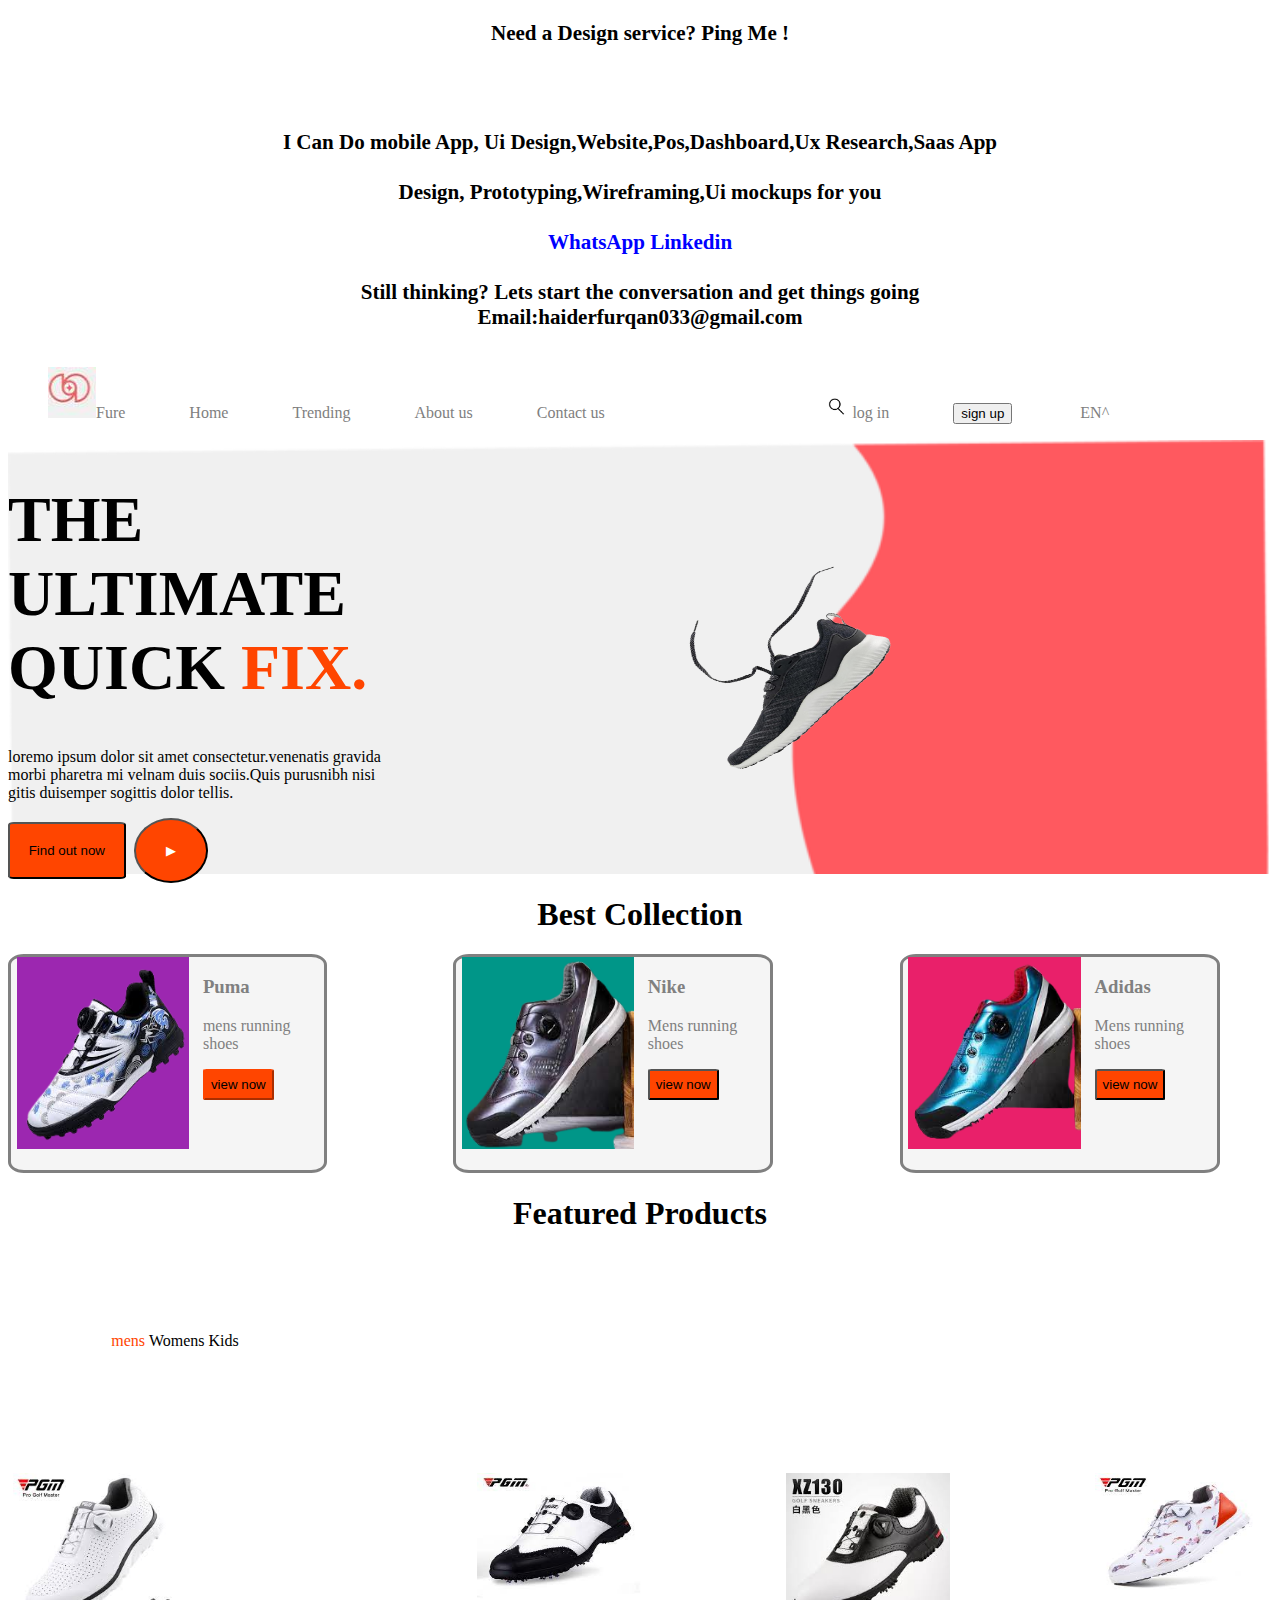
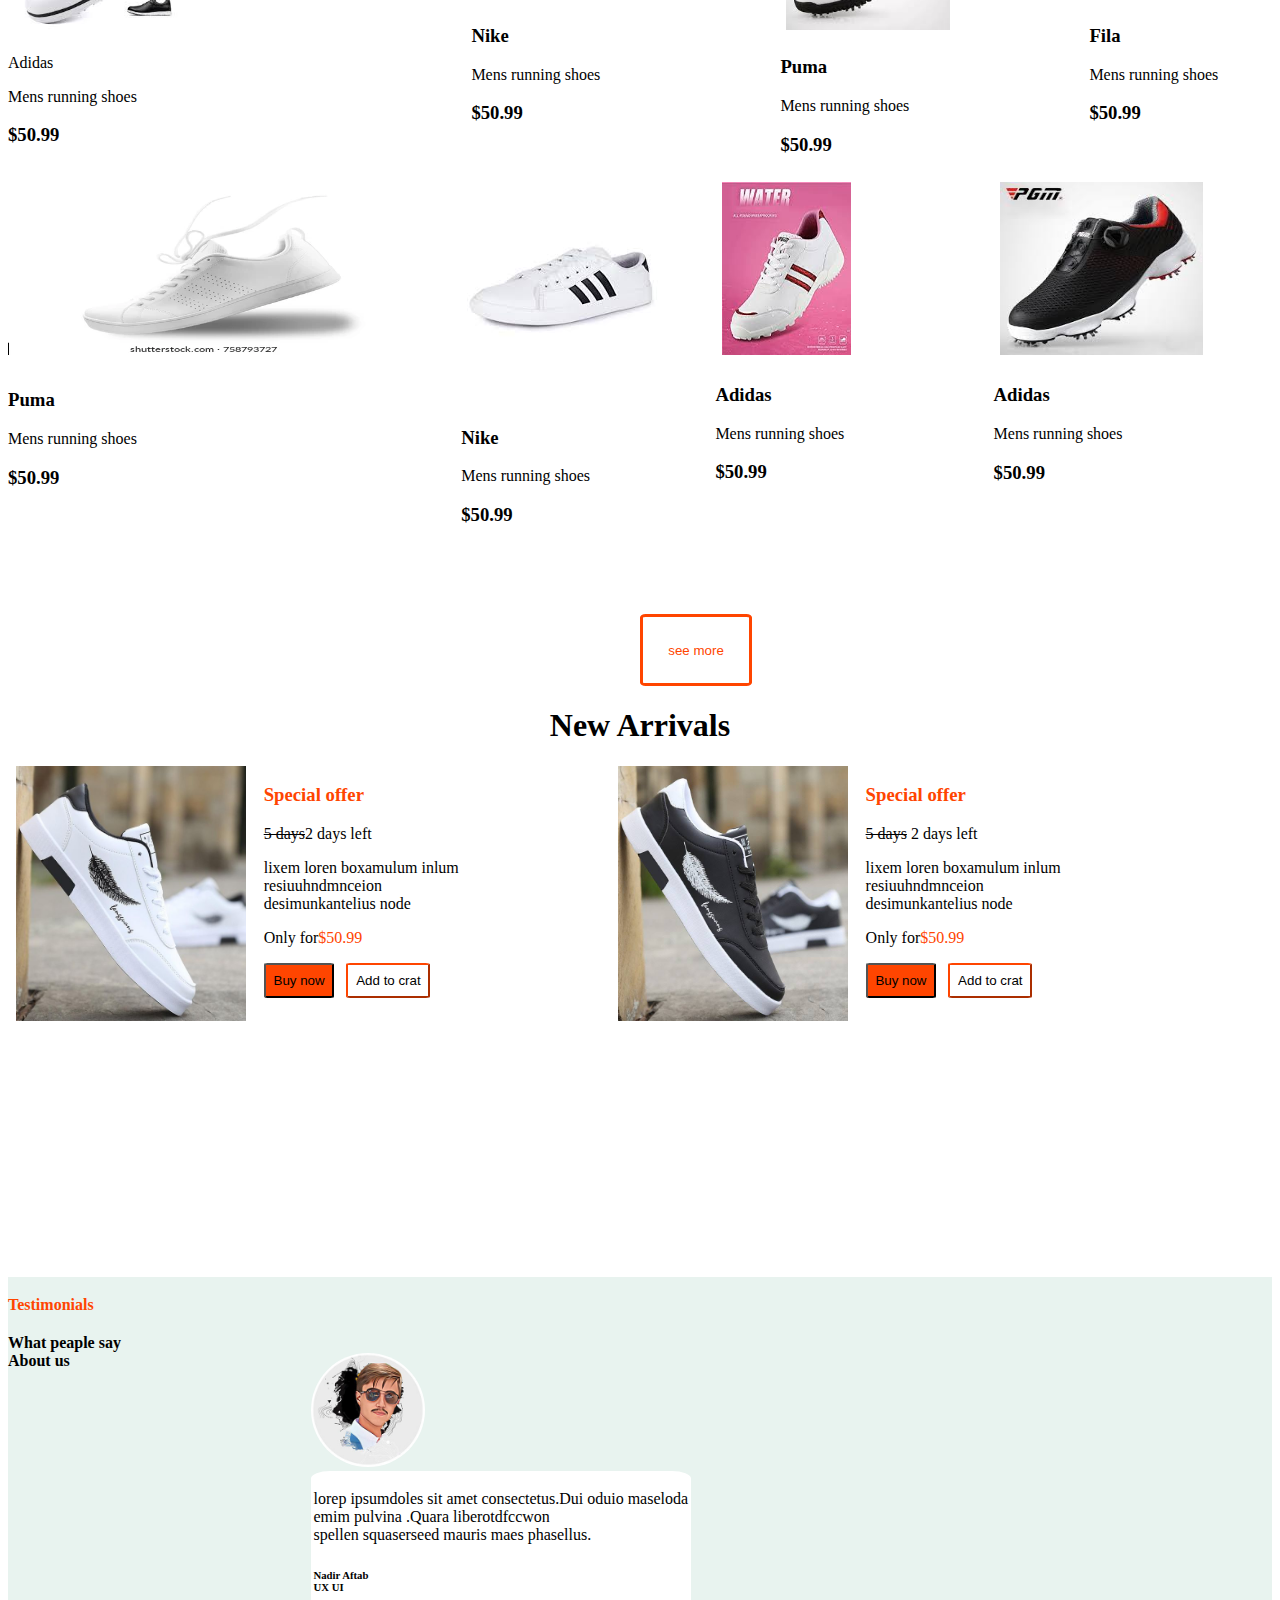
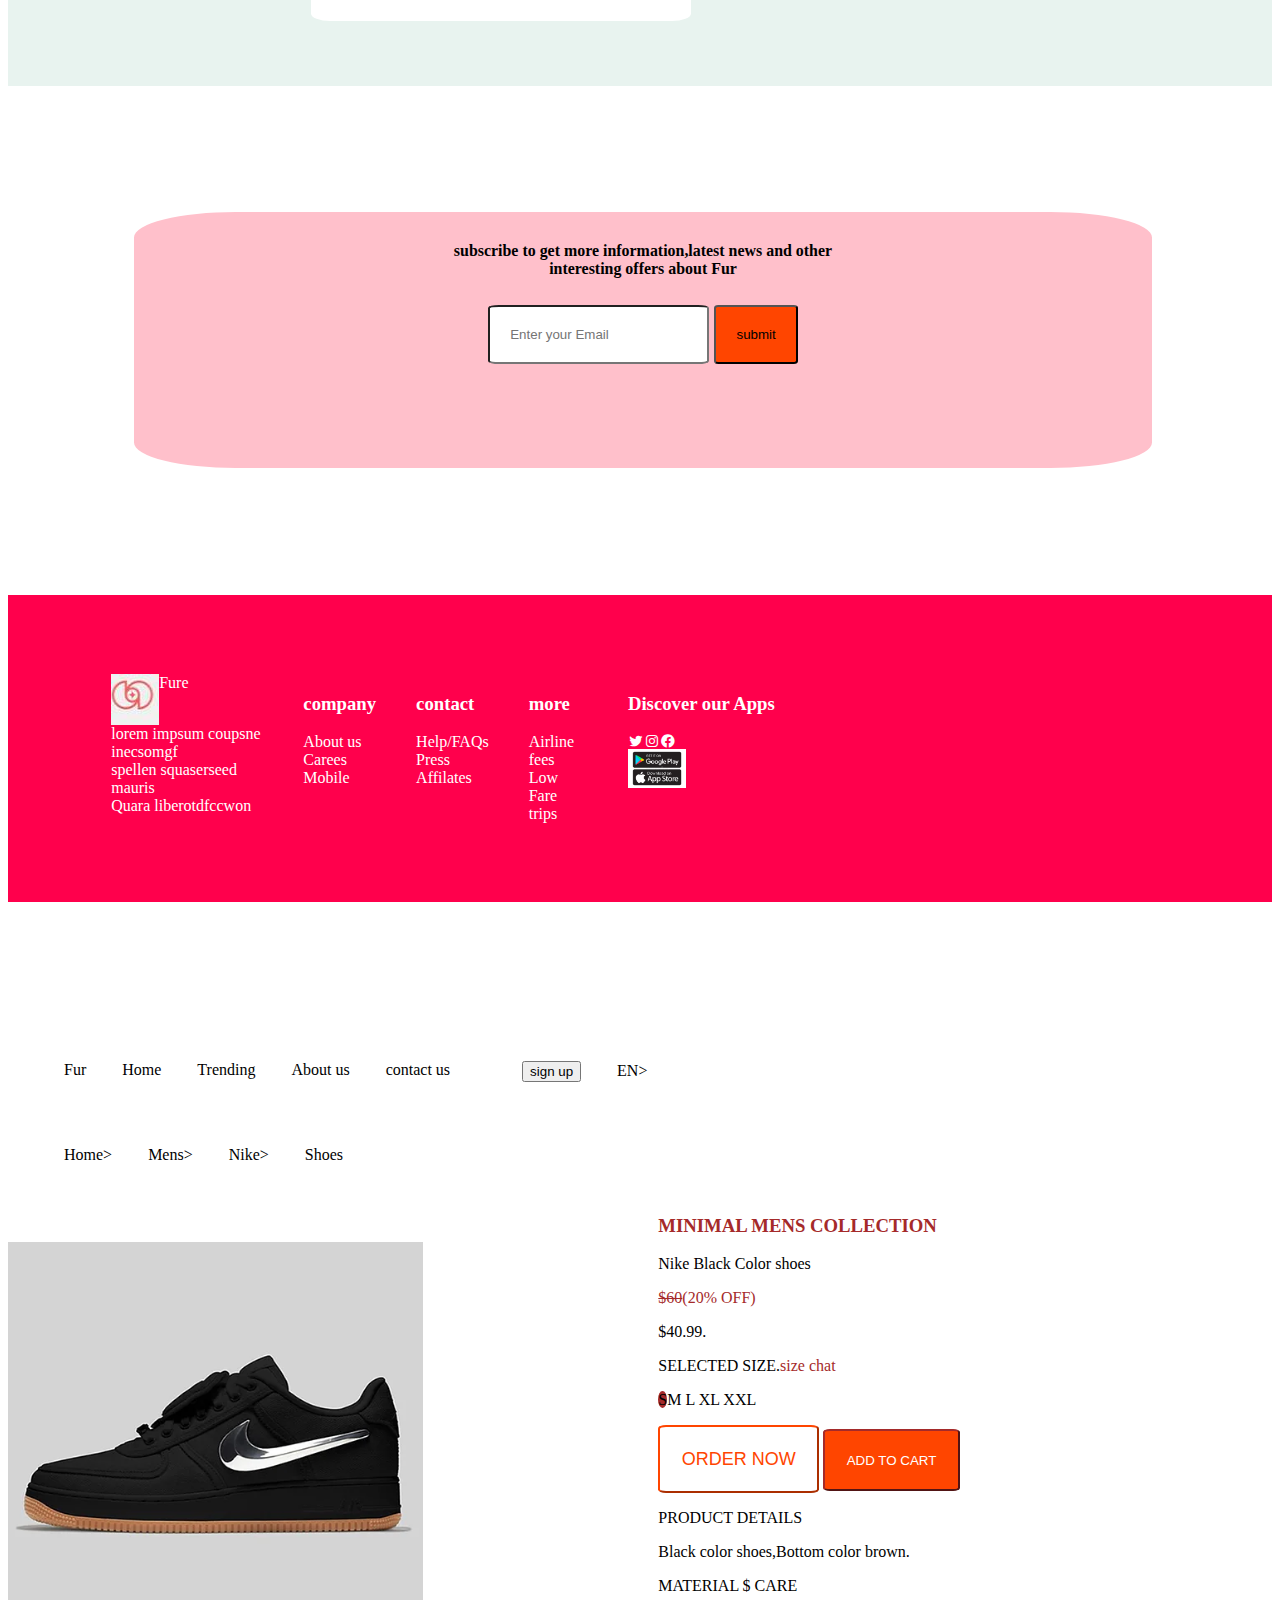
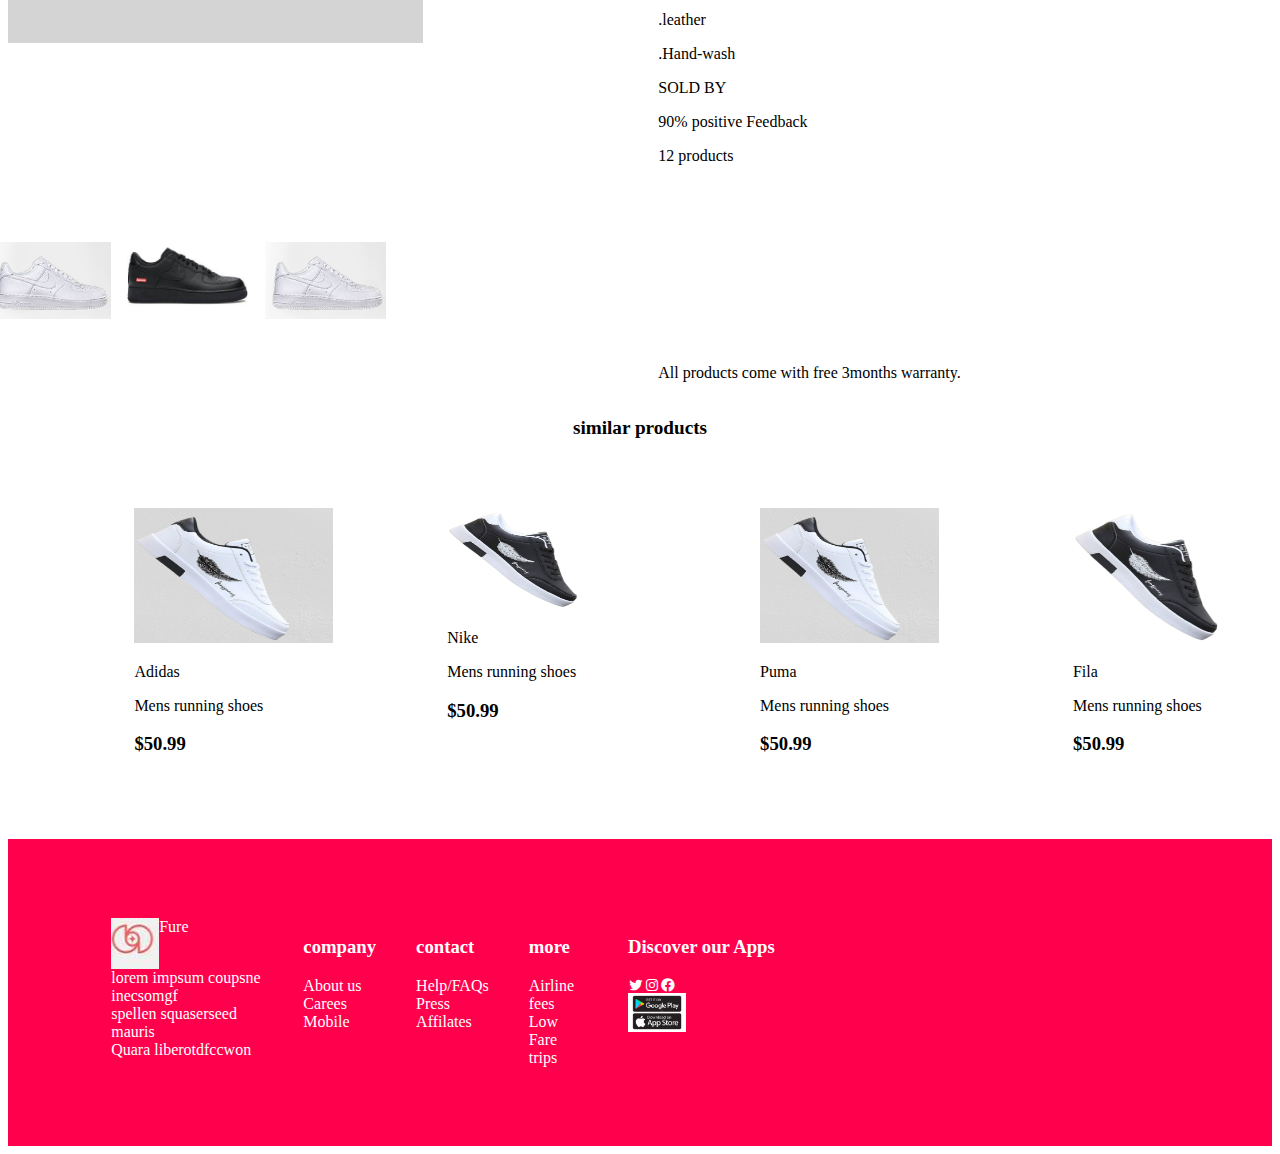
==== index.html @ 2e4cc36c "commit changes" ====
<!DOCTYPE html>
<html lang="en">
<head>
    <meta charset="UTF-8">
    <meta http-equiv="X-UA-Compatible" content="IE=edge">
    <meta name="viewport" content="width=, initial-scale=1.0">
    <title>shoe Website</title> 
    <link rel="stylesheet" href="/styles.css">
    <link href='https://unpkg.com/boxicons@2.1.4/css/boxicons.min.css' rel='stylesheet'>
    

</head>
<body>
    
    <div class="introduction">
    <p><h3>Need a Design service? Ping Me !</h2></p>
    <br>
    <br>
 <p><h3>I Can Do mobile App, Ui Design,Website,Pos,Dashboard,Ux Research,Saas App<br>
    <br>Design, Prototyping,Wireframing,Ui mockups for you<br>
    <br><span class="app">WhatsApp  Linkedin</span>
    <br><br>Still thinking? Lets start the conversation and get things 
    going<br>Email:haiderfurqan033@gmail.com
</h3></p>
</div>
 <div class="show">
<div class="nav"> 
    <div class="nav3"> 
    <nav>
        <ul>
            <li><img src="/fur logo.jpeg" alt="">Fure</li>&nbsp;&nbsp;&nbsp;&nbsp;&nbsp;&nbsp;
            &nbsp;&nbsp;&nbsp;&nbsp;&nbsp;&nbsp;&nbsp;&nbsp;
            <li class="nav2">Home</li>&nbsp;&nbsp;&nbsp;&nbsp;
            &nbsp;&nbsp;&nbsp;&nbsp;&nbsp;&nbsp;&nbsp;&nbsp;&nbsp;&nbsp;
            <li>Trending</li>&nbsp;&nbsp;&nbsp;&nbsp;&nbsp;&nbsp;&nbsp;
            &nbsp;&nbsp;&nbsp;&nbsp;&nbsp;&nbsp;&nbsp;
            <li>About us</li>&nbsp;&nbsp;&nbsp;&nbsp;&nbsp;&nbsp;&nbsp;
            &nbsp;&nbsp;&nbsp;&nbsp;&nbsp;&nbsp;&nbsp;
            <li>Contact us</li>&nbsp;&nbsp;&nbsp;&nbsp;&nbsp;&nbsp;
            &nbsp;&nbsp;&nbsp;&nbsp;&nbsp;&nbsp;&nbsp;&nbsp;&nbsp;&nbsp;
            &nbsp;&nbsp;&nbsp;&nbsp;&nbsp;&nbsp;&nbsp;&nbsp;&nbsp;&nbsp;
            &nbsp;&nbsp;&nbsp;&nbsp;&nbsp;&nbsp;&nbsp;&nbsp;
            &nbsp;&nbsp;&nbsp;&nbsp;&nbsp;&nbsp;&nbsp;&nbsp;
            &nbsp;&nbsp;&nbsp;&nbsp;&nbsp;&nbsp;&nbsp;
            <img src="/search.png" alt="" class="s">
            <li>log in</li>&nbsp;&nbsp;&nbsp;&nbsp;&nbsp;&nbsp;&nbsp;
            &nbsp;&nbsp;&nbsp;&nbsp;&nbsp;&nbsp;&nbsp;
            <button>sign up</button>&nbsp;&nbsp;&nbsp;
            &nbsp;&nbsp;&nbsp;&nbsp;&nbsp;
            &nbsp;&nbsp;&nbsp;&nbsp;&nbsp;&nbsp;
            <li>EN^</li>
        </ul>
    </nav>
</div>
<div class="go2">
    <div class="go">
<p><h1>THE <br> ULTIMATE <br>QUICK 
    <span class="fix">FIX.</span> </h1></p>
<P class="china">loremo ipsum 
    dolor sit amet consectetur.venenatis 
    gravida<br>morbi pharetra mi velnam duis
     sociis.Quis purusnibh nisi
    
    <br>gitis duisemper sogittis dolor tellis.<span></samp></P>
        <button class="solv">Find out now</button> <button class="play">&#9654;</button>
    </div>    
        <div class="picture"> 
            <img src="/images/logosport-removebg-preview.png" alt="" class="logo">
        
        </div> 
</div>
<div>
    <h1 class="colect">Best Collection</h1>
</div>

    <div class="better">

       <div class="di1">
        <div>
        <img src="/mm3-removebg-preview.png" alt="" class="best1">
        </div> 
        <div>
        <h3>Puma</h3>
        <p>mens running<br>shoes</p>
        <button class="v1">view now</button>
        </div>
         </div>
        <div class="d2">
            <div>
        <img src="/awix-removebg-preview.png" alt="" class="best2">
        </div>
         <div>
        <h3>Nike</h3>
        <p>Mens running <br>shoes</p>
        <button class="v2">view now</button>
         </div>
         </div>

        <div class="d3">
            <div>
        <img src="/ruth-removebg-preview.png" alt="" class="best3">
        </div>
        <div>
        <h3>Adidas</h3>
        <p>Mens running <br>shoes</p>
        <button class="v3">view now</button>
            </div>
         </div>
         </div>
     <div>
     <h1 class="pro">Featured Products</h1>
     <div class="div2">
        <nav>
        <ul>
            <li><span class="men">mens</span></li>
            <li>Womens</li>
            <li>Kids</li>

        </ul>
        </nav>
     </div>

<div class="general">
        <div> 
            <img src="/mm9.jpeg" alt="" class="sh1">
        <p>Adidas</p>
        <p>Mens running shoes</p>
        <h3>$50.99</h3>
        </div>&nbsp;&nbsp;&nbsp;&nbsp;&nbsp;&nbsp;&nbsp;
        <div>
        <img src="/aw.jpeg" alt="" class="sh2">
        <h3>Nike</h3>
        <p>Mens running shoes</p>
        <h3>$50.99</h3>
        </div>
        <div>
        <img src="/peri.jpeg" alt="" class="sh3"> 
        <h3>Puma</h3>
        <p>Mens running shoes</p>
        <h3>$50.99</h3>
    </div>
    <div>
        <img src="/mm6.jpeg" alt="" class="sh4">
        <h3>Fila</h3>
        <p>Mens running shoes</p>
        <h3>$50.99</h3>
     </div> 
     </div>
    
        <div class="g2">
        <div>
           <img src="/foot.webp" alt="" class="sh5">
            <h3>Puma</h3>
           <p>Mens running shoes</p>
           <h3>$50.99</h3>
    </div>
        <div>
        <img src="mm5.jpeg" alt="" class="sh6">
        <h3>Nike</h3>
        <p>Mens running shoes</p>
        <h3>$50.99</h3>
        </div>
        <div>
        <img src="/rut.jpeg" alt="" class="sh7">
        <h3>Adidas</h3>
        <p>Mens running shoes</p>
        <h3>$50.99</h3>
        </div>
        <div>
        <img src="/mm8.jpeg" alt="" class="sh8">
        <h3>Adidas</h3>
        <p>Mens running shoes</p>
        <h3>$50.99</h3>
        </div>
     </div>
    </div> 
    <div>
    <button class="sea">see more</button>
    </div>
    <div>
        <h1 class="new">New Arrivals</h1>
    </div>

 <div class="jum">
    <div class="jum1">
         <div class="image1">
              <img src="images/arrive1.jpg" alt="" class="arrive1">
         </div>
         <div>
            <h3 class="h">Special offer</h3>
            <p><del>5 days</del>2 days left</p>
            <p>lixem loren boxamulum inlum<br>resiuuhndmnceion<br>desimunkantelius node</p>
            <p>Only for<span class="p1">$50.99</span></p>
            <button class="b1">Buy now</button>&nbsp;&nbsp;&nbsp;<button class="a1">Add to crat</button>
          </div>
      </div>

    <div class="jum2">
        <div class="image2">
          <img src="/images/arrive2.jpeg" alt="" class="arrive2">
        </div>
        <div>
            <h3 class="hh">Special offer</h3>
            <p><del>5 days</del> 2 days left</p>
            <p>lixem loren boxamulum inlum<br>resiuuhndmnceion<br>desimunkantelius node</p>
            <p>Only for<span class="p2">$50.99</span></p>
            <button class="b2">Buy now</button>&nbsp;&nbsp;&nbsp;<button class="a2">Add to crat</button>
        </div>
    </div>
    </div>

    <div class="white">
        <div class="insights">
            <p><h1 class="test"> Testimonials</h1></p>
           <p><h1 class="speech">What peaple say <br>About us</h1></p>
        </div>
            

             <div class="mony">
                <div> 
                    <img src="nadir.jpg" alt="" class="nad">
                    <div class="indi">
                        <p>
                            lorep ipsumdoles sit amet 
                            consectetus.Dui oduio maseloda<br>emim pulvina .Quara liberotdfccwon<br>
                            spellen squaserseed mauris maes phasellus.<br><h6>Nadir Aftab<br>UX UI</h6>
    
                        </p>
                    </div>
                
                
                </div>
                 
                
             </div>

     </div>

       <div class="subscribe">
                    <h5>subscribe to get more information,latest news and other<br>interesting offers about Fur</h5>
                    <input type="text" placeholder="Enter your Email" class="bbf">
                    <button class="bf">submit</button> 
               </div>
    <div class="end"> 
    <div>  

        <ul>
        <li><img src="/fur logo.jpeg" alt="">Fure</li>
         <li>lorem impsum coupsne inecsomgf <br>spellen squaserseed mauris<br>Quara liberotdfccwon</li>

        </ul>
    </div>
    <div class="company">
        
        <ul>
            <li><h3>company</h3></li>
            <li>About us </li>
            <li>Carees</li>
            <li>Mobile</li>
        </ul>
    </div>
    <div class="contact">

        <ul>
            <li><h3>contact</h3></li>
            <li>Help/FAQs</li>
        <li>Press</li>
        <li>Affilates</li>
        </ul>
    
    </div>
    <div class="more">
        
        <ul>
        <li><h3>more</h3></li>
        <li>Airline fees</li>
        <li>Low Fare trips</li>
        </ul>
        
    </div>
    <div class="discover">
        
        <ul>
            <li><h3>Discover our Apps</h3></li>
            <li>
                <i class='bx bxl-twitter'></i><i class='bx bxl-instagram'></i>
                <i class='bx bxl-facebook-circle'></i>
            </li>
           <li><img src="/play.jpg" alt="" class="apple"></li>
        </ul>

    </div>

</div>

<div class="main2">

<div class="one">
    <div>
    <ul>
        <li>Fur</li>
        <li>Home</li>
        <li>Trending</li>
        <li>About us</li>
        <li>contact us</li>
        <ul>
        </div>
        <div>
            <ul>
        <li><button>sign up</button></li>
        <li>EN></li>
    </ul>
    </div>
</div>

<div class="two">
    <ul>
        <li>Home></li>
        <li>Mens></li>
        <li>Nike></li>
        <li>Shoes</li>

    </ul>
</div>

<div class="main3">
    <div class="tick">
        <img src="/nike.webp" alt="" class="sole">

    </div>
    <div class="essay">
        <h3 class="min">MINIMAL MENS COLLECTION</h3>
        <P>Nike Black Color shoes</P>
        <p class="persent"><del>$60</del>(20% OFF)</p>
        <P>$40.99.</P>
        <P>SELECTED SIZE.<span class="sz">size chat</span></p>
        <p><span class="blue">S</span>M  L  XL  XXL</p>
        <BUtton class="order">ORDER NOW</BUtton>        <button class="cart">ADD TO CART</button>
        <p>PRODUCT DETAILS</p>
        <P>Black color shoes,Bottom color brown.</P>
        <p>MATERIAL $ CARE</p>
        <P>.leather</P>
        <p>.Hand-wash</p>
        <p>SOLD BY</p>
        <P>90% positive Feedback</P>
        <p>12 products</p>
        <div class="main4">
            <div class="blacks">
               <img src="/nk-removebg-preview.png" alt="" class="black"> 
               <img src="/nk1.jpeg" alt="" class="black1">
               <img src="/nk-removebg-preview.png" alt="" class="black2">
            </div>
            <div class="warranty">
                <p>All products come with free 3months warranty.</p>

            </div>

        </div>

    </div>

</div>
</div>


<div>
    <h3 class="same">similar products</h3>
</div>
<div class="class">
    <div class="c1">
       <img src="/arrive1-removebg-preview (1).png" alt="" class="five">
       <p>Adidas</p>
        <p>Mens running shoes</p>
        <h3>$50.99</h3>
    </div>
    <div class="c2">
        <img src="/arrive2-removebg-preview (1).png" alt="" class="six">
        <p>Nike</p>
        <p>Mens running shoes</p>
        <h3>$50.99</h3>
    </div>
    <div class="c3"> 
         <img src="arrive1-removebg-preview (1).png" alt="" class="seven">
          <p>Puma</p>
           <p>Mens running shoes</p>
            <h3>$50.99</h3>
    </div>
    
    <div class="c4">
        <img src="/arrive2-removebg-preview (1).png" alt="" class="eight">
        <p>Fila</p>
         <p>Mens running shoes</p>
        <h3>$50.99</h3>

    </div>  
</div>
<div class="end">
    <div>

        <ul>
            <li><img src="/fur logo.jpeg" alt="" class="f">Fure</li>
             <li>lorem impsum coupsne inecsomgf <br>spellen squaserseed mauris<br>Quara liberotdfccwon</li>
    
            </ul>
        </div>
        <div class="company">
            
            <ul>
                <li><h3>company</h3></li>
                <li>About us </li>
                <li>Carees</li>
                <li>Mobile</li>
            </ul>
        </div>
        <div class="contact">
    
            <ul>
                <li><h3>contact</h3></li>
                <li>Help/FAQs</li>
            <li>Press</li>
            <li>Affilates</li>
            </ul>
        
        </div>
        <div class="more">
            
            <ul>
            <li><h3>more</h3></li>
            <li>Airline fees</li>
            <li>Low Fare trips</li>
            </ul>
            
        </div>
        <div class="discover">
            
            <ul>
                <li><h3>Discover our Apps</h3></li>
                <li>
                    <i class='bx bxl-twitter'></i><i class='bx bxl-instagram'></i>
                    <i class='bx bxl-facebook-circle'></i>
                </li>
               <li><img src="/play.jpg" alt="" class="apple"></li>
            </ul>
    
        </div>
    
    </div>
    </div>





















</div>






































</body>
</html>
---- styles.css ----
.introduction{
    text-align: center;
     background-color:white;
    text-decoration: none;
    color:black;
    font-size: large;


}
.app{
    text-decoration: none;
    color: blue;
}

.play{
    border-radius: 78%;
    background-color: orangered;
    color: white;
    height: 15%;
    width: 20%;
}
.nav{
    
    background-color: white;
    display: inline-block;

}
.nav ul li{
    display: inline-block;
    text-decoration: solid;
    color: black;
}
.nav3{
    display:inline-block;
}
.nav3 ul li{
    text-decoration: none;
    color: grey;
    font-size: medium;
    list-style: none;
}
.nav2{
    color:orangered;
}
.fix{
    text-decoration: none;
    color: orangered;
}
.go{
text-decoration: solid;
color: black;
font-size: xx-large;

}
.logo{
    margin-left: 3%;
    padding: 0% 30%;
    height: 50%;
    width: 70%; 
    border-radius: 50%; 
    margin-top: 20%; 
    transform: rotate(-15deg);
    
}
.go2{
    display: flex;
    background-image: url(/bg_720.png);
    background-repeat: no-repeat;
    background-size: cover;
    background-color: white;
}
.solv{
    background-color:orangered;
    border-radius: 5%;
    padding: 5%;

}


.china{
    font-size: medium;
}
.white{
    display: flex;
    gap: 15%; 
    background-color: rgb(232, 243, 239);  
}
.speech{
    text-decoration: none;
    color: black;
    font-size: smaller;
}
.insights{
    font-size:larger;
    text-decoration: solid;
    font: bolder;
}
.better{
    display: flex;
    width: 100%;
}
.best1{
margin-bottom: 3%;
padding: 0% 3%;
height: 90%;
width:90%;


}
.s{
    height: 1%;
    width: 2%;
}
.sea{
    padding: 2%;
}
.colect{
    text-align: center;
    background-color: white;
     
}

.best2{

    margin-bottom:3%;
    padding: 0% 3%;
    height: 90%;
    width:90%;
  

}
.general2{
    border: solid;
    color:white;
}
.best3{

    margin-bottom: 3%;
    padding: 0% 3%;
    height: 90%;
    width:90%;

       
}
.di1{
    display: flex; 
    border:solid;
    color:grey;
    border-radius: 5%;
    background-color: whitesmoke;
    
}

.d2{
    display: flex; 
    border: solid;
    color:grey;
    border-radius: 5%;
    background-color: whitesmoke;

}
.d3{
     display: flex;
     border: solid;
    color:grey;
    border-radius: 5%;
    background-color:whitesmoke;
    
}
.better{
  display: flex; 
  gap: 10%;
  
 
}
.v1{
background-color:orangered;
height: 15%;
border-radius: 5%;
border-color:orangered;
}
.v2{
    background-color:orangered;
    height: 15%;
    border-radius: 5%;
}
.v3{
    background-color:orangered;
    height: 15%;
    border-radius: 5%;
   
}
.sh1{
    margin-bottom: 2%;
    padding: 0% 3%;
    height: 50%;
    width:90%;
    margin-top: 3%;

    
}
.sh2{
    margin-bottom: 2%;
    padding: 0% 3%;
    height: 40%;
    width:90%;
    margin-top: 3%;
    
    
}
.sh3{
    margin-bottom: 2%;
    padding: 0% 3%;
    height: 50%;
    width:90%;
    margin-top: 3%;
    
    
}
.sh4{
    margin-bottom: 2%;
    padding: 0% 3%;
    height: 40%;
    width:90%;
    margin-top: 3%;
    
    
}
.sh5{
    margin-bottom: 3%;
    height: 40%;
    width:100%;
    

}
.sh6{
    margin-bottom: 3%;
    padding: 0% 3%;
    height: 50%;
    width:100%;


}
.sh7{
    margin-bottom: 3%;
    padding: 0% 3%;
    height: 40%;
    width:60%
    
}
.sh8{
    margin-bottom: 3%;
    padding: 0% 3%;
    height: 40%;
    width:90%;
    
    
    
}
.div2{
    display:inline-block;
    padding: 5%;

}
.div2 ul li{
    list-style: none;
    display: inline-block;
    
    
    
    
}
.men{
    text-decoration: none;
    color: orangered;
}
.users{
    display: flex;
    
}
.user{
    display: flex;
    
}
.general{
    display:flex;
    border: none;
    color: black;  
    gap: 10%;
    margin-top: 3%;


    

}
.g2{
    display: flex;
    border: none;
    color: black;
    gap: 5%;
}
.pink{
    background-color: plum;
    
}
.end{
    display: flex;
    background-color:rgb(255, 0, 76);
    padding: 5%;


}
.end ul li{
    list-style: none;
    display: flex;
    text-decoration: none;
    color: white;
}
.apple{
    width: 10%;
    height: 5%;
}
.bf{
    padding: 2%;
    background-color: orangered;
    margin-bottom: 10%;
    border-radius: 5%;
}
.bbf{
    padding: 2%;
    background-color:white;
    border-radius: 5%;  
}
.arrive1{
    margin-bottom: 10%;
    padding: 0% 3%;
    height: 50%;
    width: 90%;

}
.arrive2{
    margin-bottom: 10%;
    padding: 0% 3%;
    height: 50%;
    width: 90%  
}
.jum{
    display: flex;
     
}
.jum1{
    display: flex;
    text-decoration: none;
    color: black;
    
}
.jum2{
    display: flex;
    text-decoration: none;
    color: black;
    
    
    
}
.p1{
    color: orangered;
}
.p2{
    color: orangered;
}
.h{
    color: orangered;   
}
.hh{
    color: orangered;
}
.sea{
background-color:white;
border-radius: 5%;
border: solid;
margin-left: 50%;
text-decoration: none;
color: orangered;
border-color: orangered;


}
.new{
text-align: center;
}

.b1{
background-color: orangered;
border-radius: 5%;
padding: 4%;

}
.a1{
    background-color: white;
    border-radius: 5%;
    border-color: orangered;
    padding: 4%;
    

}
.b2{
    background-color:orangered;
    border-radius: 5%;
    padding: 4%;
    
}
.a2{
    background-color:white;
    border-radius: 5%;
    padding: 4%;
    border-color:orangered;
}
.pro{
    text-align: center;
     
}


.model{

    background-color: pink;
    text-align: center;
    display: block;
}
.sub{
    background-color:plum;
    height: 20%;
    width: 30%;
}
.nad{
    border-radius: 50%;
    height: 30%;
    width: 30%;
    margin-top: 20%;


}
.test{

    text-decoration: none;
    color: orangered;
    font-size:medium;
}
.mony{
    display: block;

}
.indi{
    border: solid;
    color: white;
    border-color:white;
    border-radius: 5%;
    background-color: white;
    text-decoration: none;
    color: black;
    margin-bottom: 17%;
}
.subscribe{
    border: solid;
    background-color:pink;
    border-color:pink;
    text-align: center;
    text-decoration: none;
    color: black;
    font-size: larger;
    border-radius: 10%;
    margin-bottom: 10%;
    width: 80%;
    height: 20%;
    margin-top: 10%;
    margin-left: 10%;
    margin-right: 10%;

}
.contact{
display: block;
text-align: left;
}
.more{
    display: block;
    text-align: left;
}
.company{
    display: block;
    text-align: left;
}

.discover{
    display: block;
    text-align: left;
}

.sole{
    width: 90%;
    height: 50%;
    margin-top: 10%;
}

.main2{
    /* background-image: url(/ground.webp); */
    background-repeat: no-repeat;
    background-size: auto;
    margin-top: 10%;
}

.one{
    display: flex;
    border: 100%;
}




.one ul li{
    list-style: none;
    margin: 1rem;
    
}
.two{
    display:flex;
    
}
.two ul li{
    list-style: none;
    margin: 1rem;
 
}
.main3{
    display: flex;
    gap: 15%;
}
.main4{
    display: block;
}
.black{
    width: 20%;
    height: 10%;
    padding: 1%;
    margin-bottom: 3%;

}
.black1{
    width: 20%;
    height: 10%;
    padding: 1%;
    margin-bottom: 3%;

}
.black2{
    width: 20%;
    height: 10%;
    padding: 1%;
    margin-bottom: 3%;

}
.f{
    background-color: rgb(165, 42, 73);
}
.blue{
  border-radius: 50%;
  background-color: brown;
  width: 10%;
  height: 5%;

}
.blacks{
    margin-right: 1%;
    position: relative;
    left: -110%;
    margin-top: 10%;
    background-color:white;
}
.cart{
    background-color: orangered;
    border-color: brown;
    text-decoration: none;
    color: white;
    padding: 3.5%;
    border-radius: 5%;


}
.order{
border-color: orangered;
text-decoration: none;
color: orangered;
font-size: large;
background-color: white;
padding: 3.5%;
border-radius: 5%;

}
.essay{
    text-decoration: solid;
    color: black;
}

.sz{
    text-decoration: none;
    color: brown;
}
.persent{
    color: brown;
}
.min{
    color: brown;
}

.five{
    height:40%;
    width:100%;
    margin-top: 3%;
}
.six{
    height: 30%;
    width:90%;
    margin-top: 3%;
}
.seven{
    height: 40%;
    width:90%;
    margin-top: 3%;
}
.eight{
    height: 40%;
    width:100%;
    margin-top: 3%;
}
.class{
    display: flex;
    gap:10%;
    margin-top: 5%;
    margin-left: 10%;

}
.same{
    text-align: center;
    text-decoration: solid;
    color: black;
    font-size: larger;
}
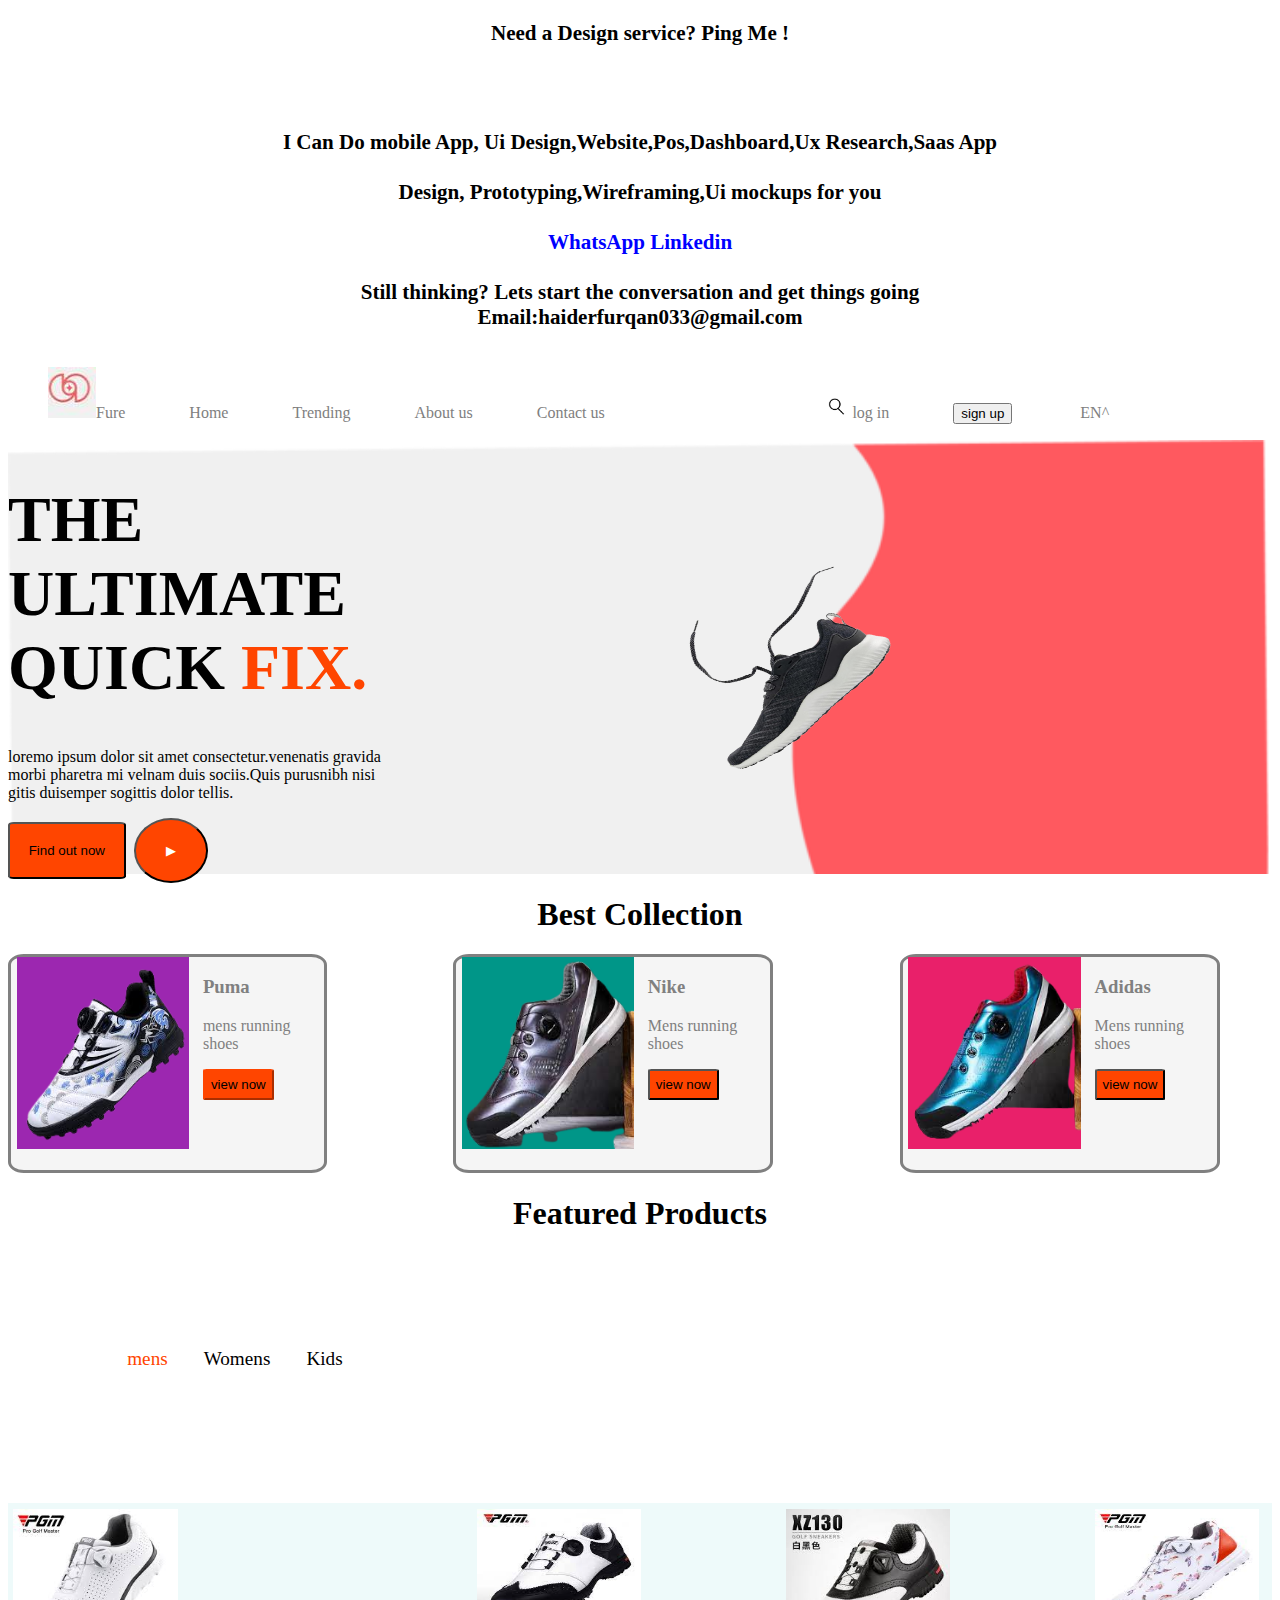
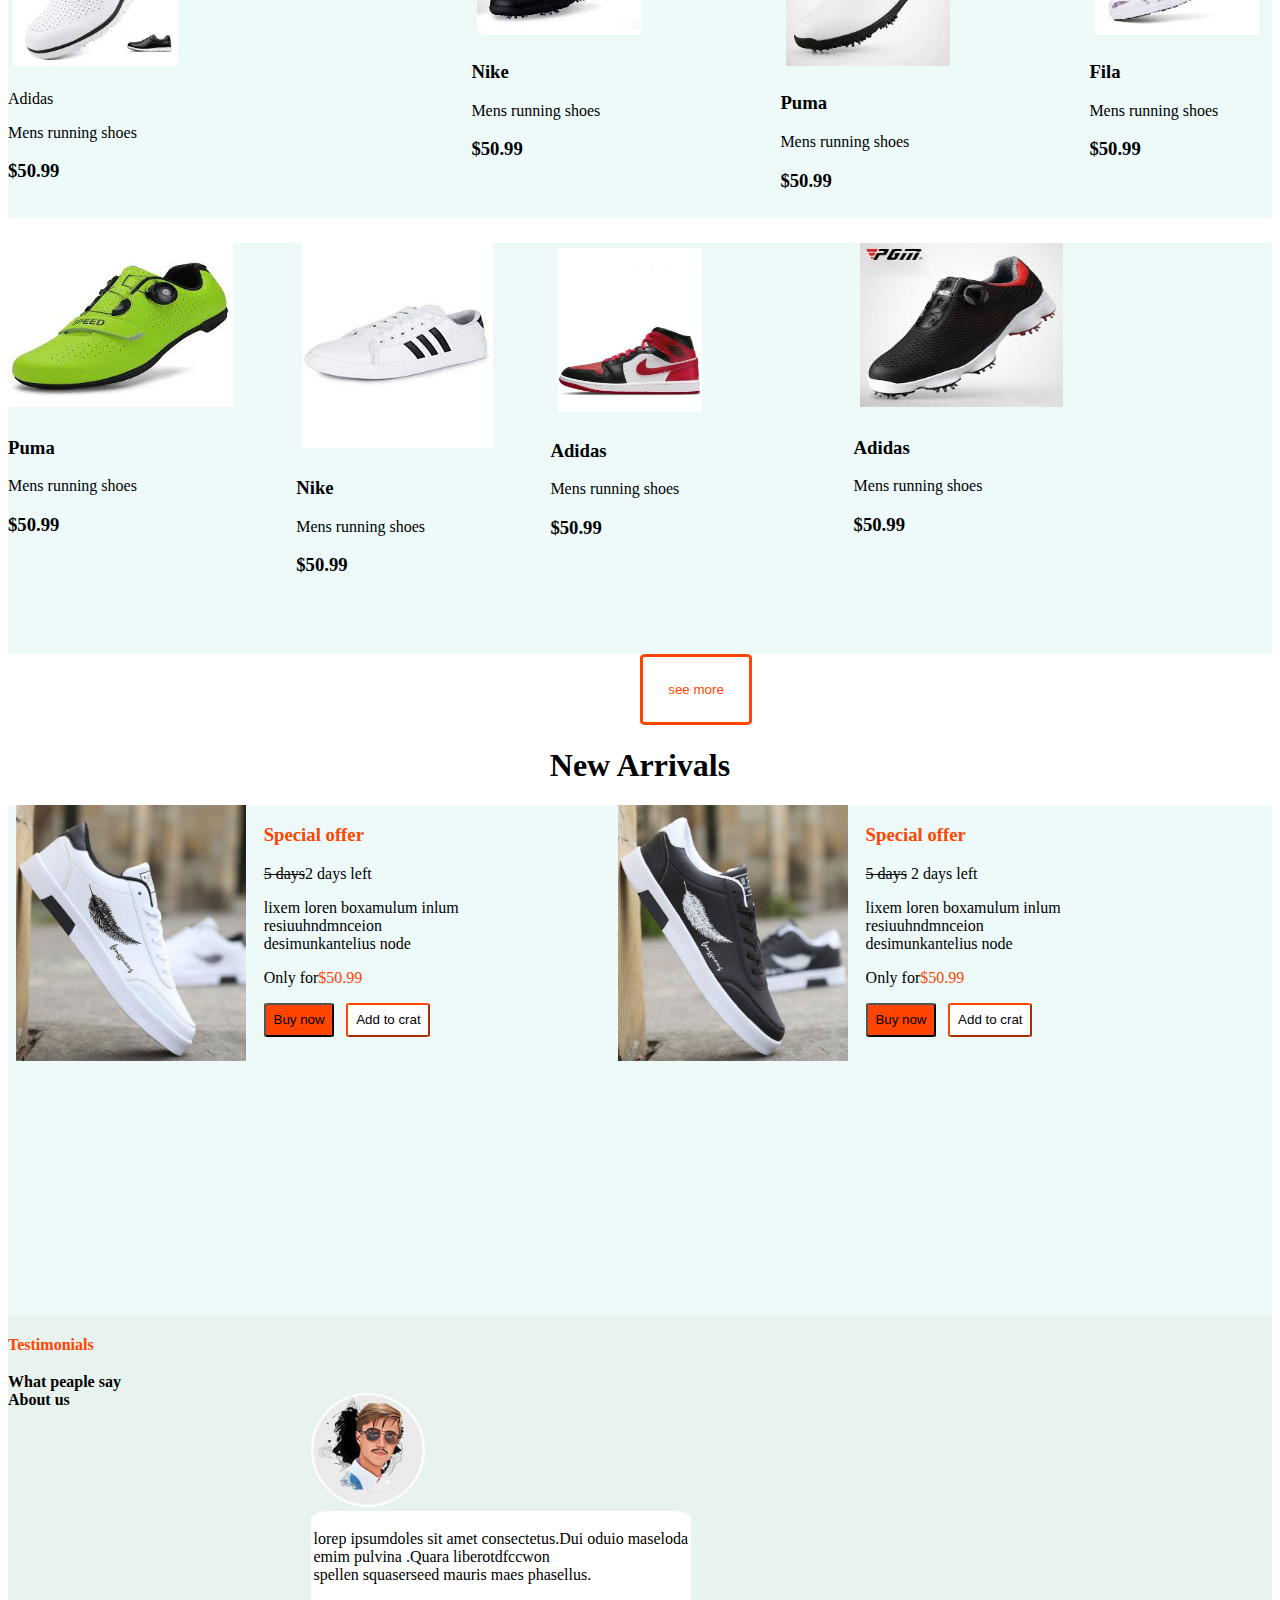
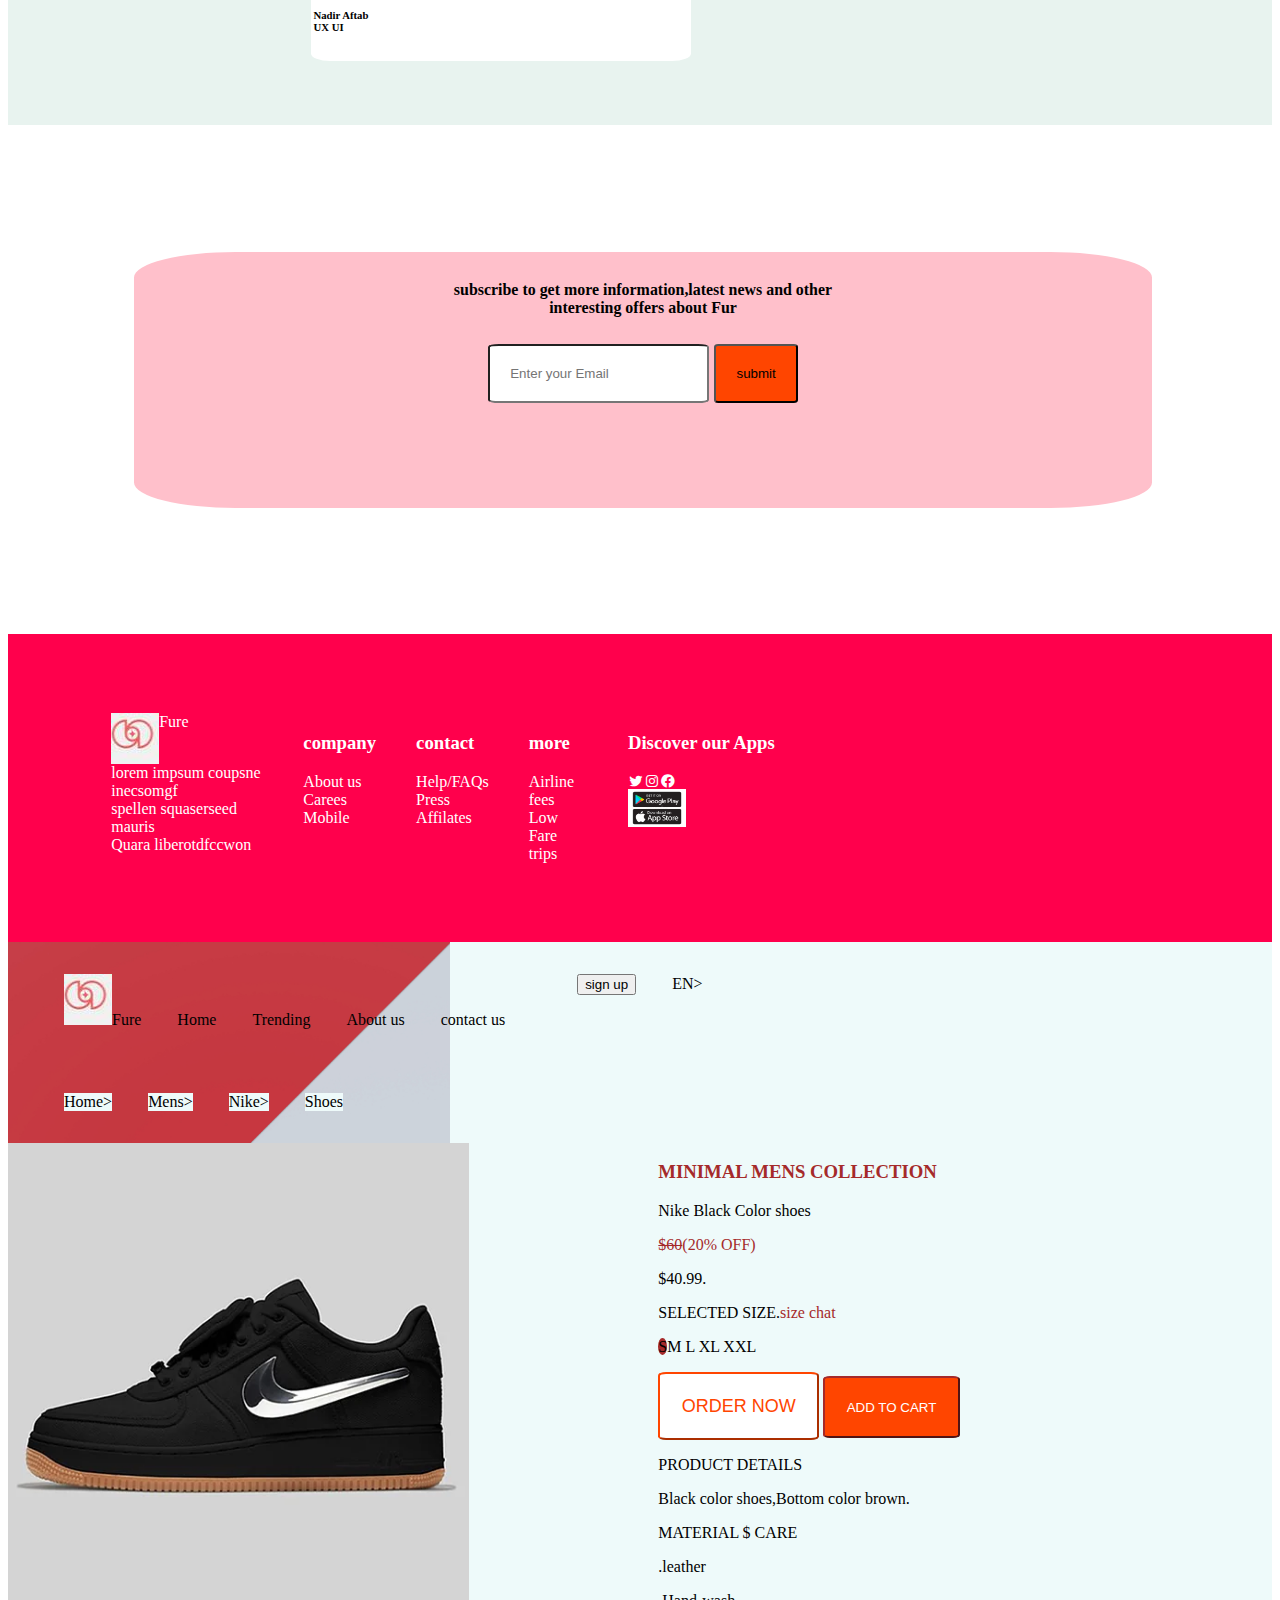
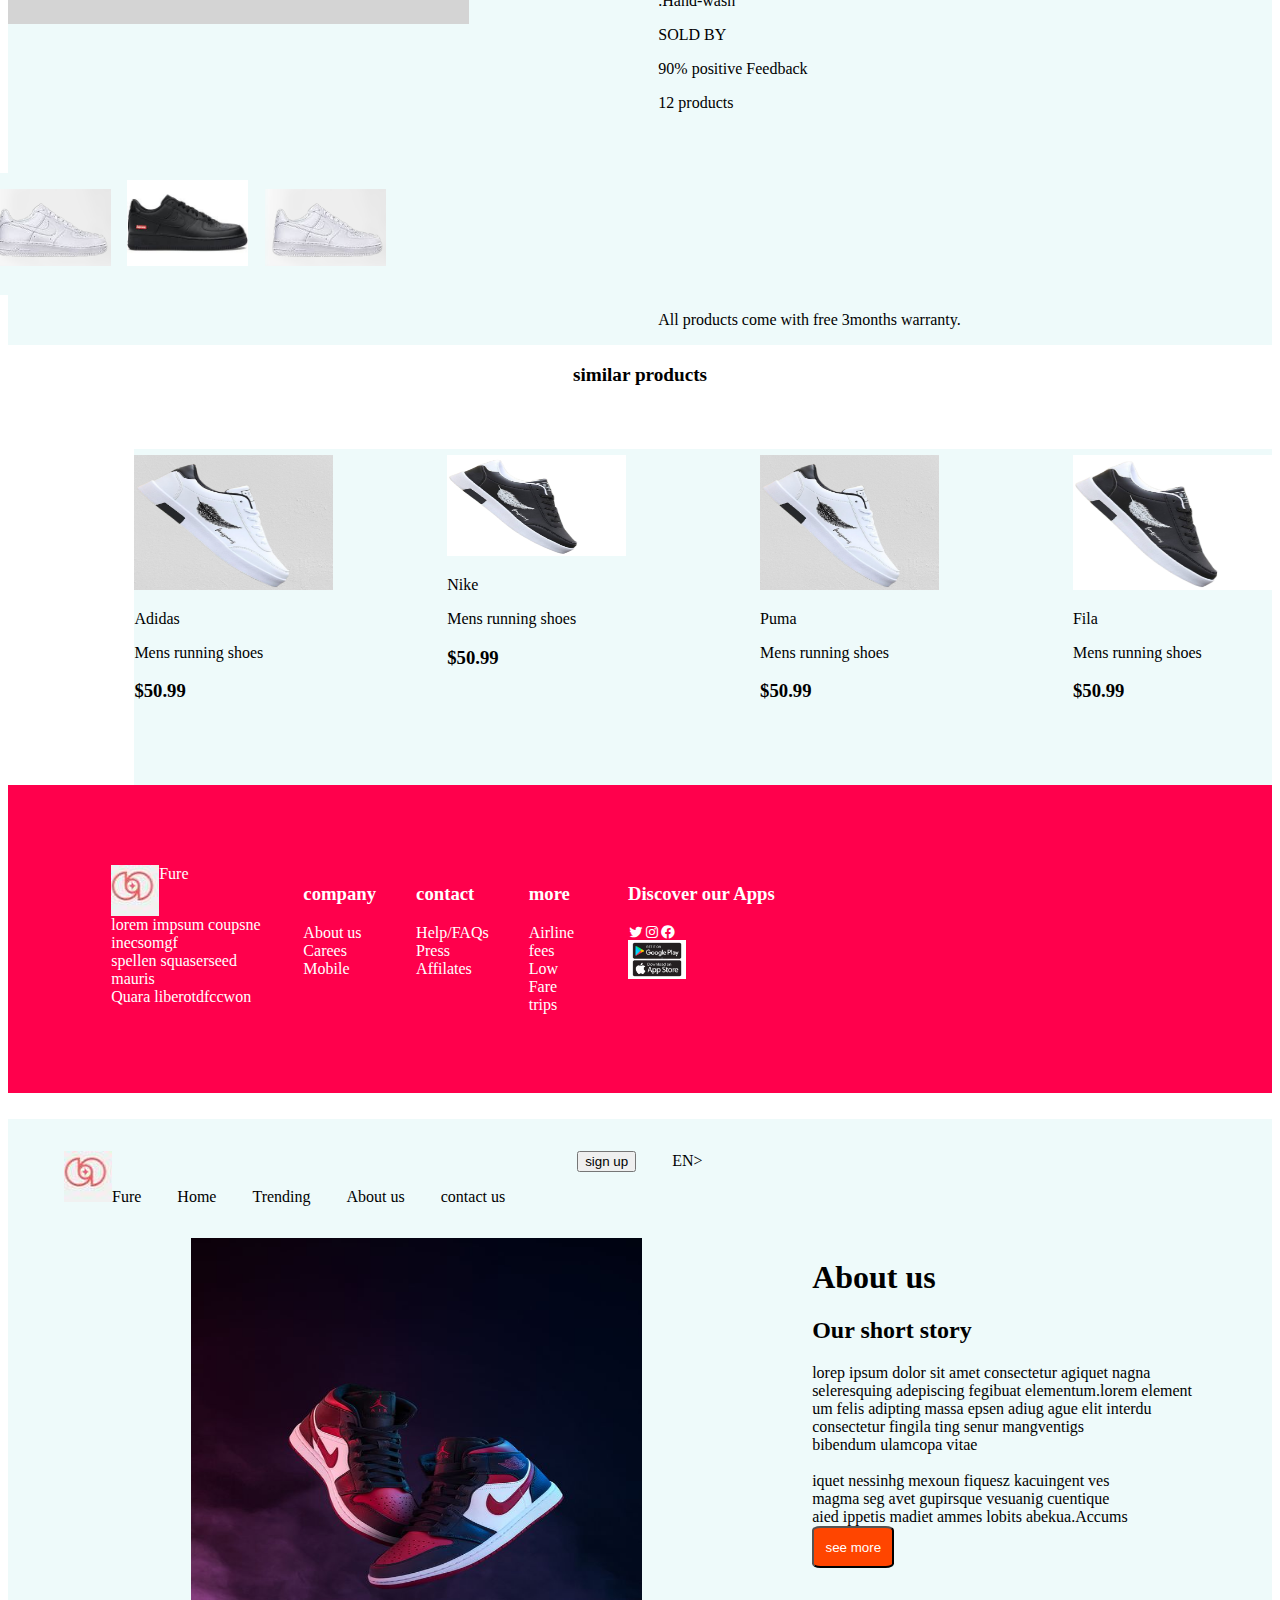
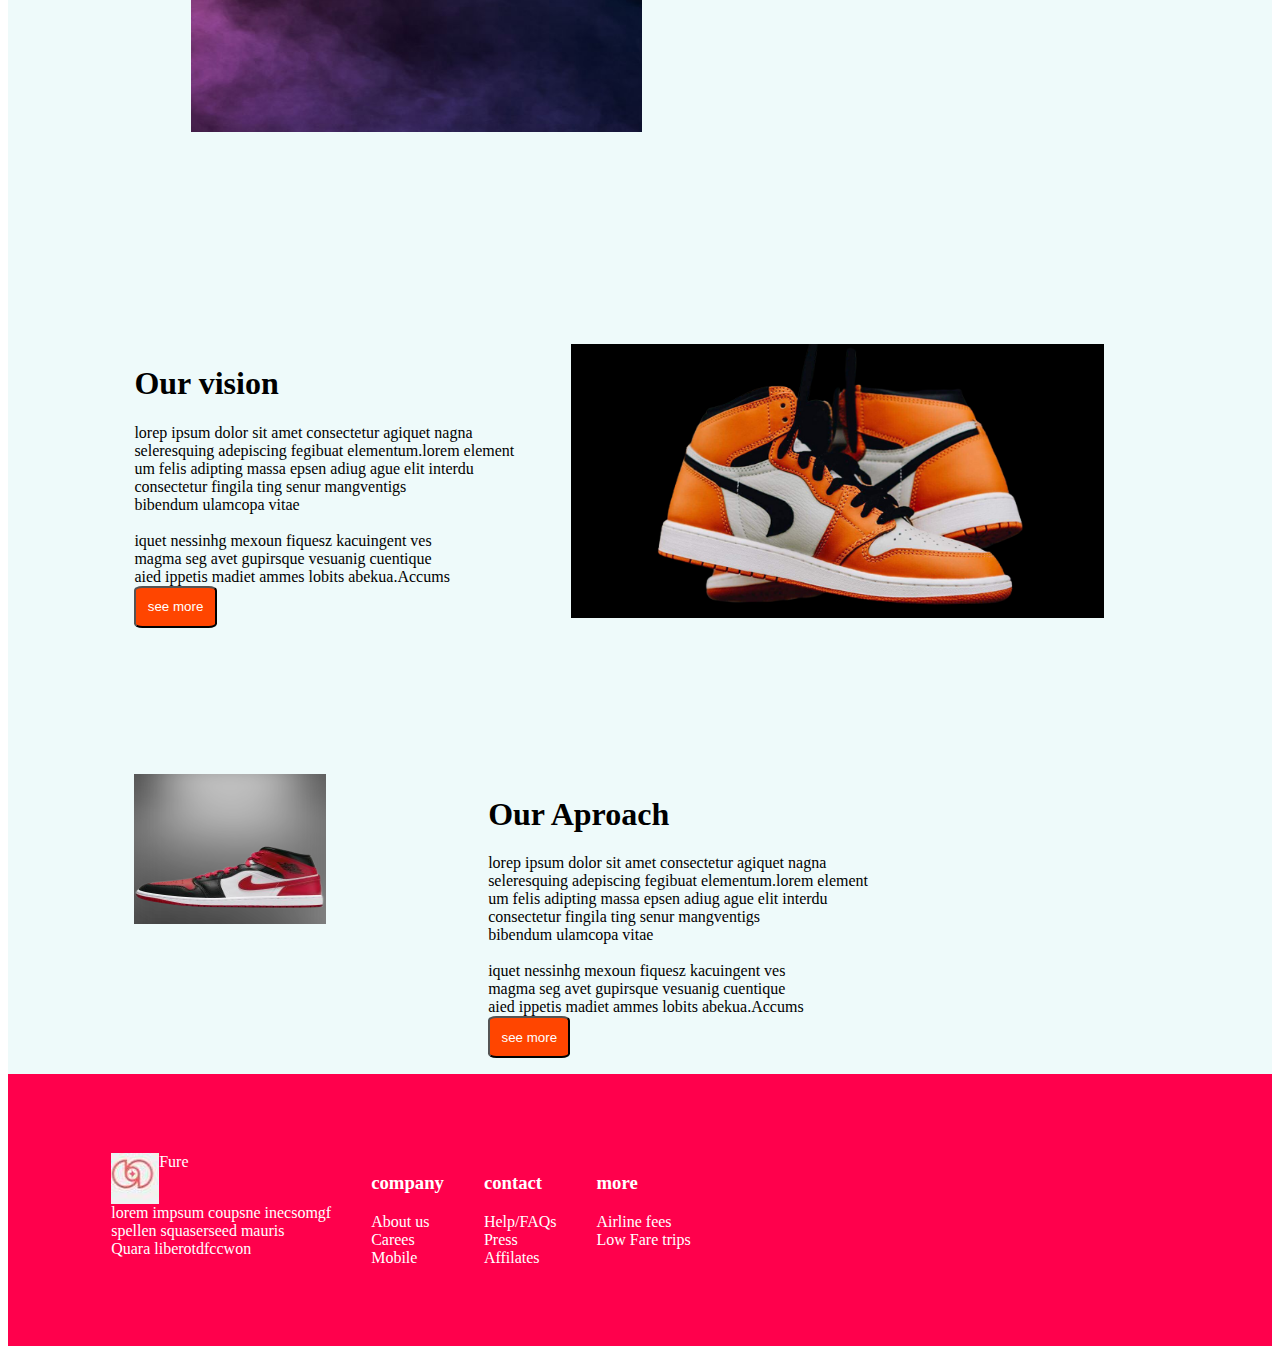
==== commit c8f4a0f3: "commit changes" ====
--- a/index.html
+++ b/index.html
@@ -7,7 +7,6 @@
     <title>shoe Website</title> 
     <link rel="stylesheet" href="/styles.css">
     <link href='https://unpkg.com/boxicons@2.1.4/css/boxicons.min.css' rel='stylesheet'>
-    
 
 </head>
 <body>
@@ -149,7 +148,7 @@
     
         <div class="g2">
         <div>
-           <img src="/foot.webp" alt="" class="sh5">
+           <img src="/pes.jpeg" alt="" class="sh5">
             <h3>Puma</h3>
            <p>Mens running shoes</p>
            <h3>$50.99</h3>
@@ -161,7 +160,7 @@
         <h3>$50.99</h3>
         </div>
         <div>
-        <img src="/rut.jpeg" alt="" class="sh7">
+        <img src="/paires.jpg" alt="" class="sh7">
         <h3>Adidas</h3>
         <p>Mens running shoes</p>
         <h3>$50.99</h3>
@@ -298,7 +297,7 @@
 <div class="one">
     <div>
     <ul>
-        <li>Fur</li>
+        <li><img src="/fur logo.jpeg" alt="">Fure</li>
         <li>Home</li>
         <li>Trending</li>
         <li>About us</li>
@@ -394,7 +393,7 @@
 
     </div>  
 </div>
-<div class="end">
+   <div class="end">
     <div>
 
         <ul>
@@ -441,10 +440,132 @@
                 </li>
                <li><img src="/play.jpg" alt="" class="apple"></li>
             </ul>
-    
-        </div>
-    
-    </div>
+        </div>
+    </div>
+    </div>
+
+
+    <div class="remarks">
+
+    <div class="one">
+    <div>
+    <ul>
+        <li><img src="/fur logo.jpeg" alt="">Fure</li>
+        <li>Home</li>
+        <li>Trending</li>
+        <li>About us</li>
+        <li>contact us</li>
+        <ul>
+        </div>
+        <div>
+            <ul>
+        <li><button>sign up</button></li>
+        <li>EN></li>
+      </ul>
+    </div>
+</div>
+
+<div class="remark">
+<div>
+    <img src="/pair.jpg" alt="" class="pp1">
+</div>
+<div class="pp2">
+ <h1>About us</h1>
+ <h2>Our short story</h2>
+ <p>lorep ipsum dolor sit amet consectetur agiquet nagna<br>
+seleresquing adepiscing fegibuat elementum.lorem element<br>
+um felis adipting massa epsen adiug ague elit interdu<br>
+consectetur fingila  ting senur mangventigs<br>bibendum ulamcopa vitae<br>
+<br>
+iquet nessinhg mexoun fiquesz kacuingent ves<br>
+magma seg avet gupirsque vesuanig cuentique<br>
+aied ippetis madiet ammes lobits abekua.Accums<br>
+<button class="t1">see more</button></p>
+
+</div>
+</div>
+
+
+<div class="re">
+    
+        <div class="pp2">
+         <h1>Our vision</h1>
+          <p>lorep ipsum dolor sit amet consectetur agiquet nagna<br>
+          seleresquing adepiscing fegibuat elementum.lorem element<br>
+          um felis adipting massa epsen adiug ague elit interdu<br>
+        consectetur fingila  ting senur mangventigs<br>bibendum ulamcopa vitae<br>
+         <br>
+         iquet nessinhg mexoun fiquesz kacuingent ves<br>
+        magma seg avet gupirsque vesuanig cuentique<br>
+        aied ippetis madiet ammes lobits abekua.Accums<br>
+       <button class="t2">see more</button></p>
+     
+     </div>
+     <div>
+        <img src="/20-removebg-preview.png" alt="" class="ooo">
+        </div>
+</div>
+
+
+<div class="sun">
+<div class="pic">
+    <img src="/paires-removebg-preview (1).png" alt="" class="maroon">
+</div>
+
+<div class="pp2">
+    <h1>Our Aproach</h1>
+     <p>lorep ipsum dolor sit amet consectetur agiquet nagna<br>
+     seleresquing adepiscing fegibuat elementum.lorem element<br>
+     um felis adipting massa epsen adiug ague elit interdu<br>
+   consectetur fingila  ting senur mangventigs<br>bibendum ulamcopa vitae<br>
+    <br>
+    iquet nessinhg mexoun fiquesz kacuingent ves<br>
+   magma seg avet gupirsque vesuanig cuentique<br>
+   aied ippetis madiet ammes lobits abekua.Accums<br>
+  <button class="t3">see more</button></p>
+
+</div>
+
+    </div>
+    
+    <div class="end"> 
+    <div>  
+
+        <ul>
+        <li><img src="/fur logo.jpeg" alt="">Fure</li>
+         <li>lorem impsum coupsne inecsomgf <br>spellen squaserseed mauris<br>Quara liberotdfccwon</li>
+
+        </ul>
+    </div>
+    <div class="company">
+        
+        <ul>
+            <li><h3>company</h3></li>
+            <li>About us </li>
+            <li>Carees</li>
+            <li>Mobile</li>
+        </ul>
+    </div>
+    <div class="contact">
+
+        <ul>
+            <li><h3>contact</h3></li>
+            <li>Help/FAQs</li>
+        <li>Press</li>
+        <li>Affilates</li>
+        </ul>
+    
+    </div>
+    <div class="more">
+        
+        <ul>
+        <li><h3>more</h3></li>
+        <li>Airline fees</li>
+        <li>Low Fare trips</li>
+        </ul>
+        
+    </div>
+
     </div>
 
 
--- a/styles.css
+++ b/styles.css
@@ -1,3 +1,4 @@
+
 .introduction{
     text-align: center;
      background-color:white;
@@ -240,12 +241,18 @@
     width:100%;
 
 
+
 }
 .sh7{
-    margin-bottom: 3%;
+    margin-bottom: 2%;
+    margin-top: 2%;
     padding: 0% 3%;
     height: 40%;
     width:60%
+    
+    
+    
+      
     
 }
 .sh8{
@@ -260,11 +267,16 @@
 .div2{
     display:inline-block;
     padding: 5%;
+    gap: 10%;
 
 }
 .div2 ul li{
     list-style: none;
     display: inline-block;
+    margin: 1rem;
+    font-size: larger;
+    text-decoration: solid;
+
     
     
     
@@ -288,6 +300,7 @@
     color: black;  
     gap: 10%;
     margin-top: 3%;
+    background-color: rgb(238, 250, 250);
 
 
     
@@ -298,6 +311,8 @@
     border: none;
     color: black;
     gap: 5%;
+    margin-top: 2%;
+    background-color: rgb(238, 250, 250);
 }
 .pink{
     background-color: plum;
@@ -346,6 +361,7 @@
 }
 .jum{
     display: flex;
+    background-color: rgb(238, 250, 250);
      
 }
 .jum1{
@@ -496,16 +512,18 @@
 }
 
 .sole{
-    width: 90%;
-    height: 50%;
-    margin-top: 10%;
+    width: 100%;
+    height: 60%;
+
+    
 }
 
 .main2{
-    /* background-image: url(/ground.webp); */
+     background-image: url(/vecteezy_abstract-red-and-white-background-mock-up_1269153.jpg);
     background-repeat: no-repeat;
-    background-size: auto;
-    margin-top: 10%;
+    background-size: 35%;
+    background-color: rgb(238, 250, 250);
+
 }
 
 .one{
@@ -518,21 +536,29 @@
 
 .one ul li{
     list-style: none;
+    display: inline-block;
     margin: 1rem;
     
+    
+}
+.info{
+    color: orangered;
 }
 .two{
     display:flex;
+
     
 }
 .two ul li{
     list-style: none;
     margin: 1rem;
+    background-color: rgb(238, 250, 250);
  
 }
 .main3{
     display: flex;
     gap: 15%;
+    background-color: rgb(238, 250, 250);
 }
 .main4{
     display: block;
@@ -573,7 +599,7 @@
     position: relative;
     left: -110%;
     margin-top: 10%;
-    background-color:white;
+    background-color: rgb(238, 250, 250);
 }
 .cart{
     background-color: orangered;
@@ -636,6 +662,7 @@
     gap:10%;
     margin-top: 5%;
     margin-left: 10%;
+    background-color: rgb(238, 250, 250);
 
 }
 .same{
@@ -645,24 +672,85 @@
     font-size: larger;
 }
 
-
-
-
-
-
-
-
-
-
-
-
-
-
-
-
-
-
-
-
-
-
+.remark{
+    display: flex;
+    margin-left: 10%;
+    gap: 10%;
+    
+
+       
+}
+.pp1{
+    width: 80%;
+    height: 70%;
+    margin-left: 10%;
+
+}
+.ooo{
+    height: 90%;
+    width: 80%;
+    background-color: grey;
+}
+.re{
+    display: flex;
+    margin-left: 10%;
+    gap: 5%;
+    margin-bottom: 10%;
+}
+
+.sun{
+    display: flex;
+    gap: 10%;
+    margin-left:10%;
+}
+
+.maroon{
+width: 80%;
+height: 50%;
+background-color: grey;
+}
+.t1{
+padding: 3%;
+border-radius: 10%;
+background-color: orangered;
+text-decoration: none;
+color: white;
+}
+.t2{
+    padding: 3%;
+    border-radius: 10%;
+    background-color: orangered;
+    text-decoration: none;
+    color: white;
+}
+.t3{
+    padding: 3%;
+    border-radius: 10%;
+    background-color: orangered;
+    text-decoration: none;
+    color: white;
+}
+.remarks{
+    display: block;
+    gap: 1%;
+    margin-top: 2%;
+    background-color: rgb(238, 250, 250);
+}
+
+
+
+
+
+
+
+
+
+
+
+
+
+
+
+
+
+
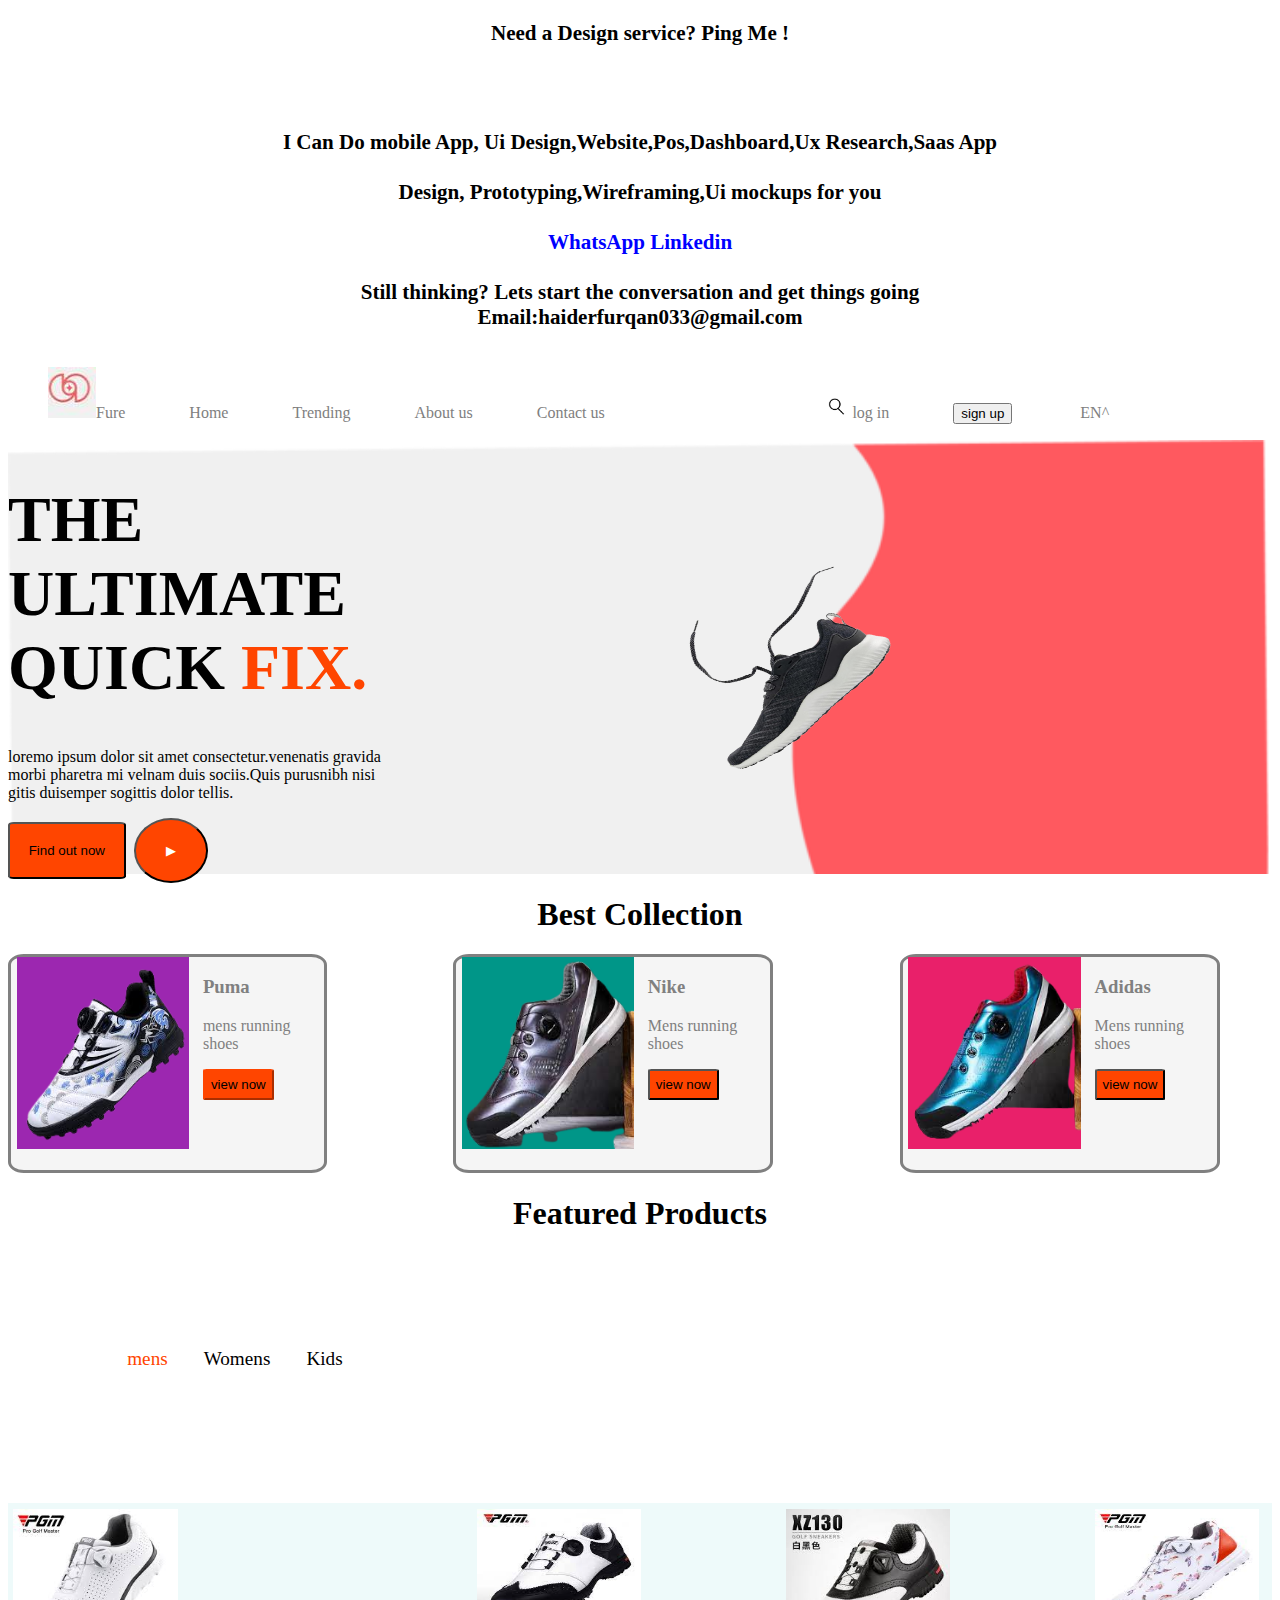
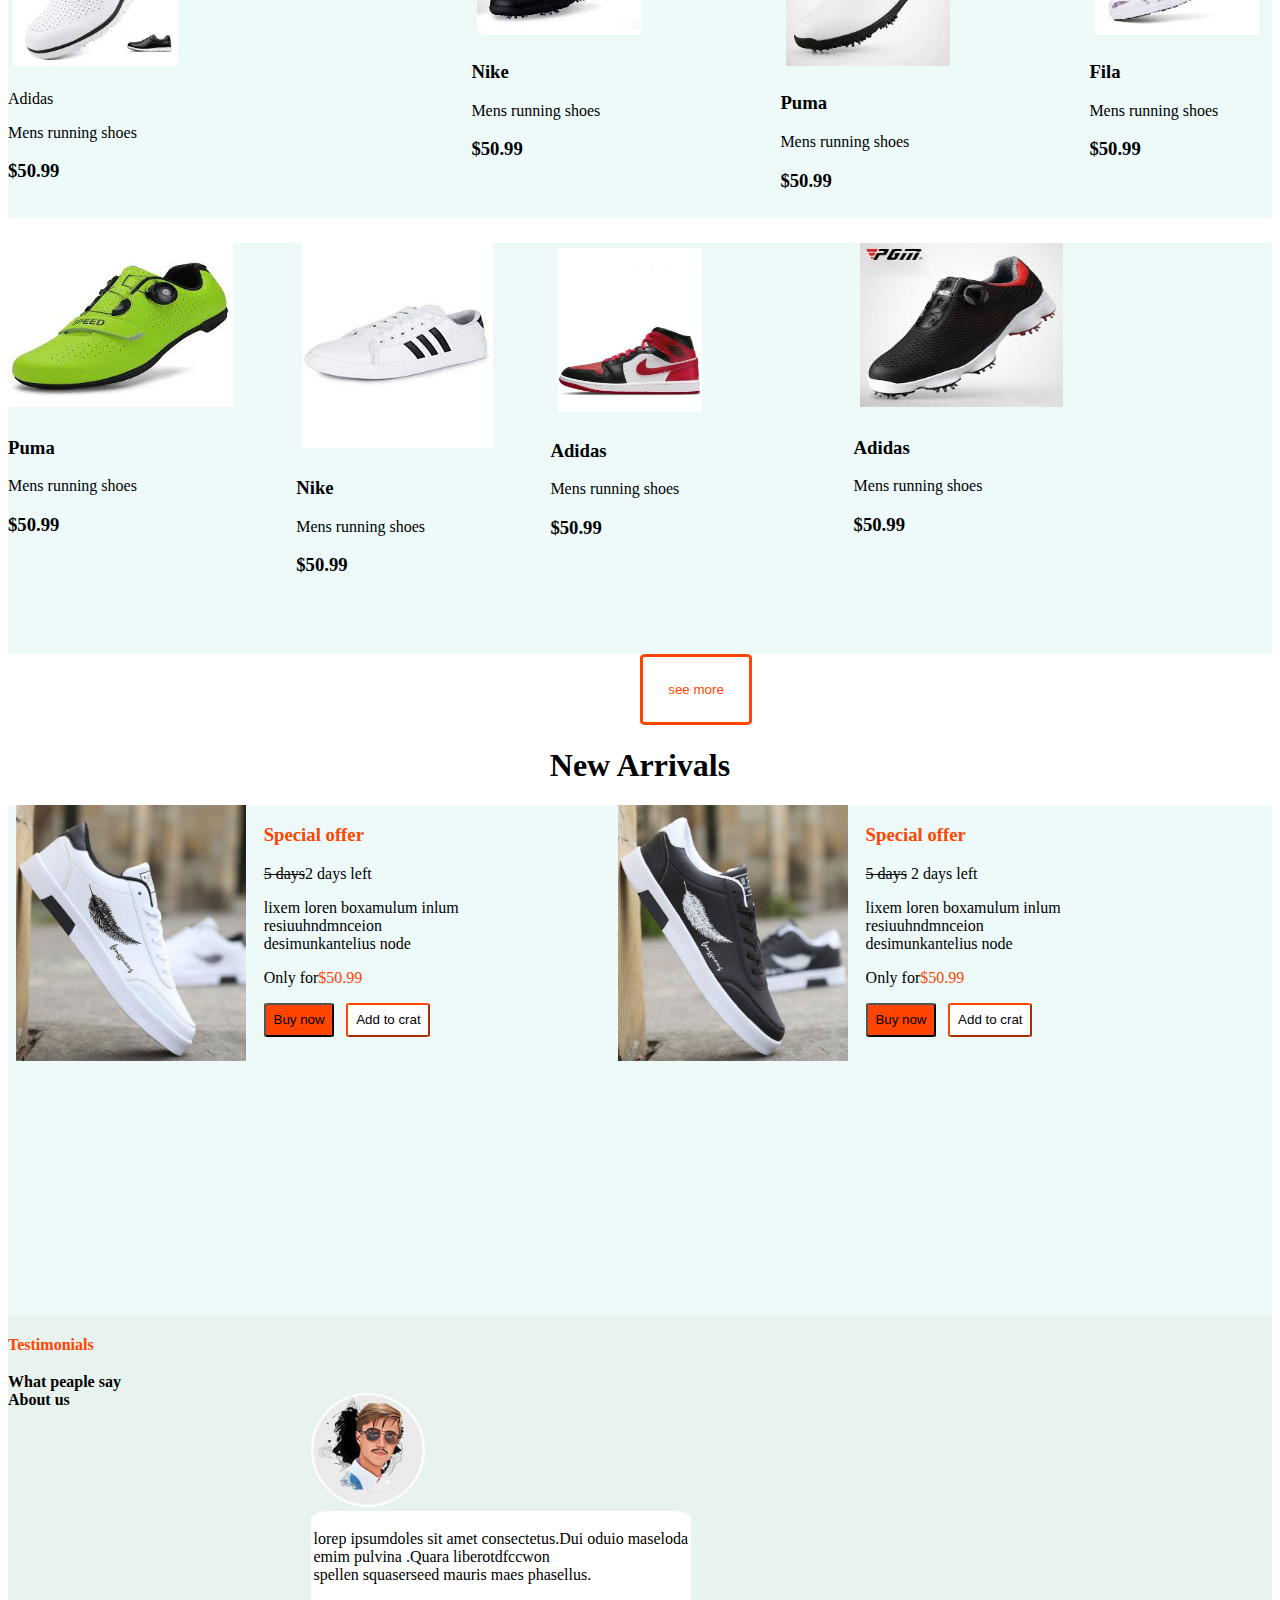
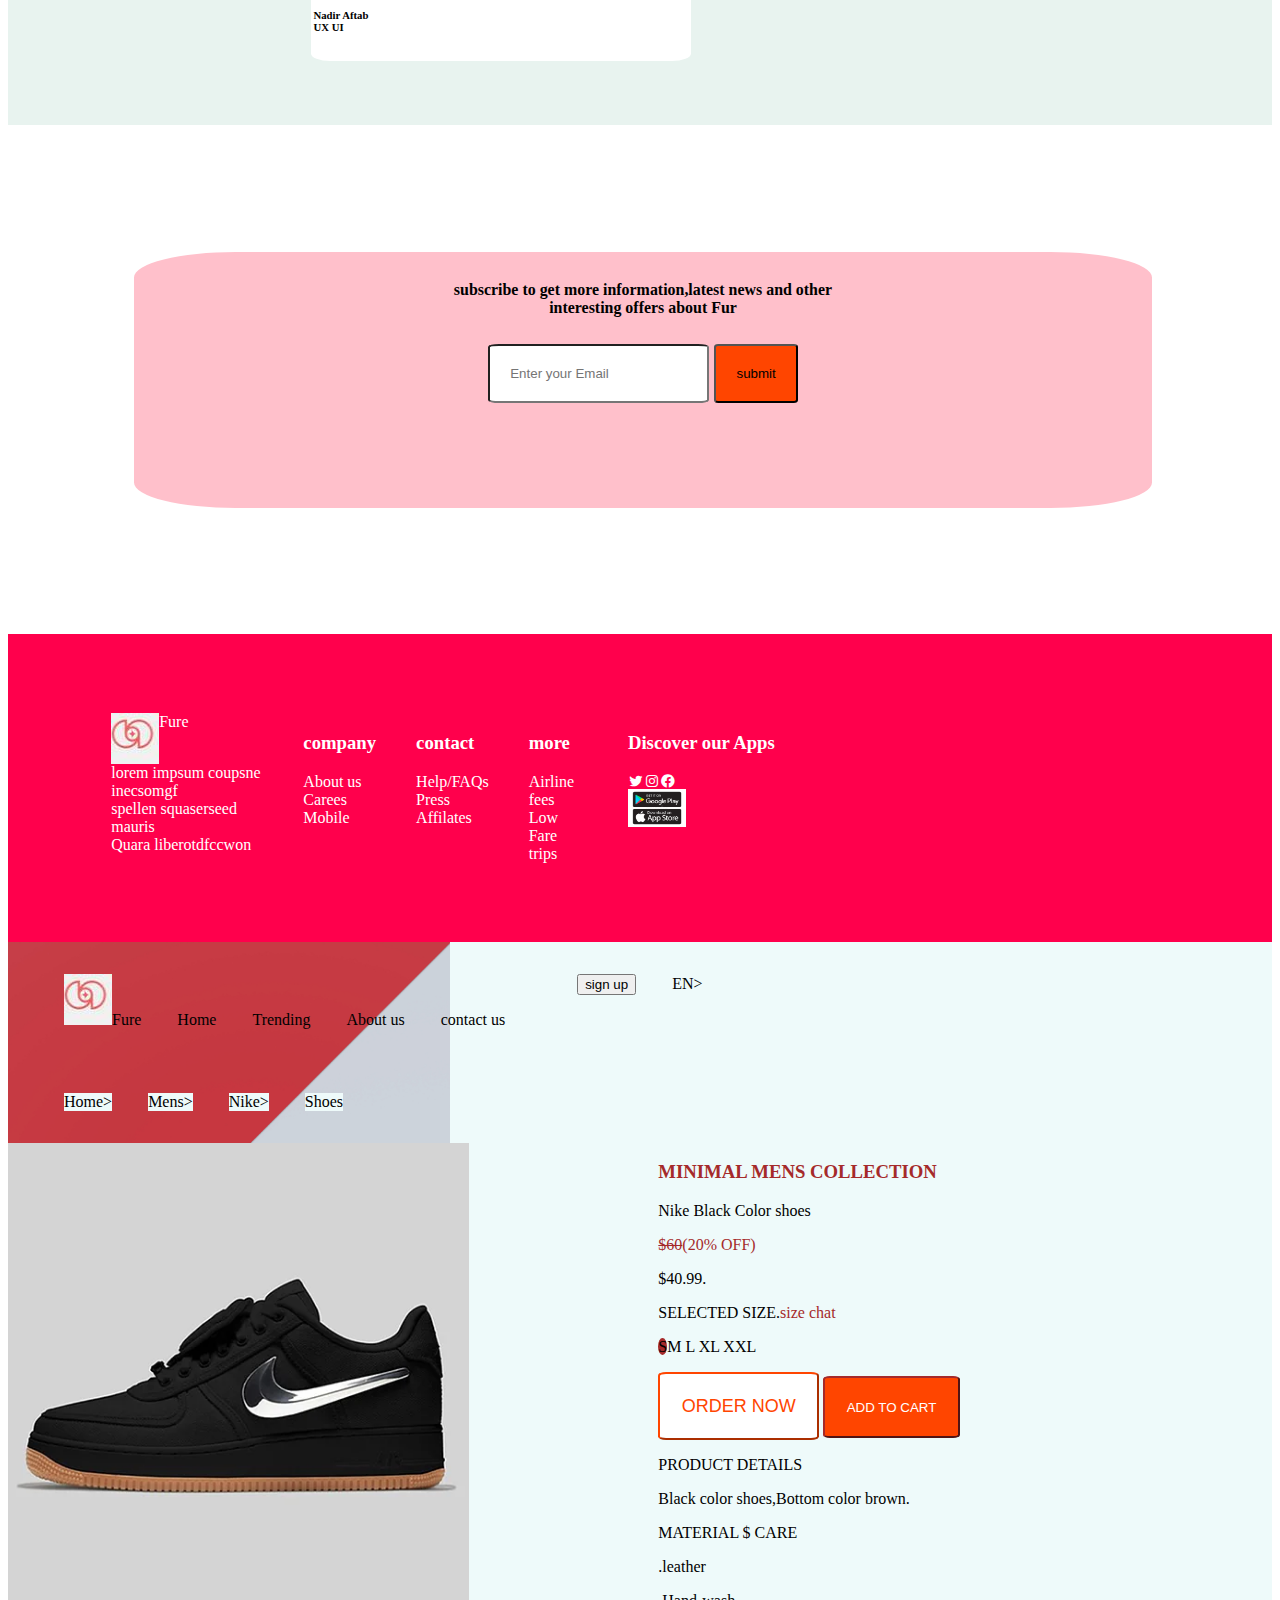
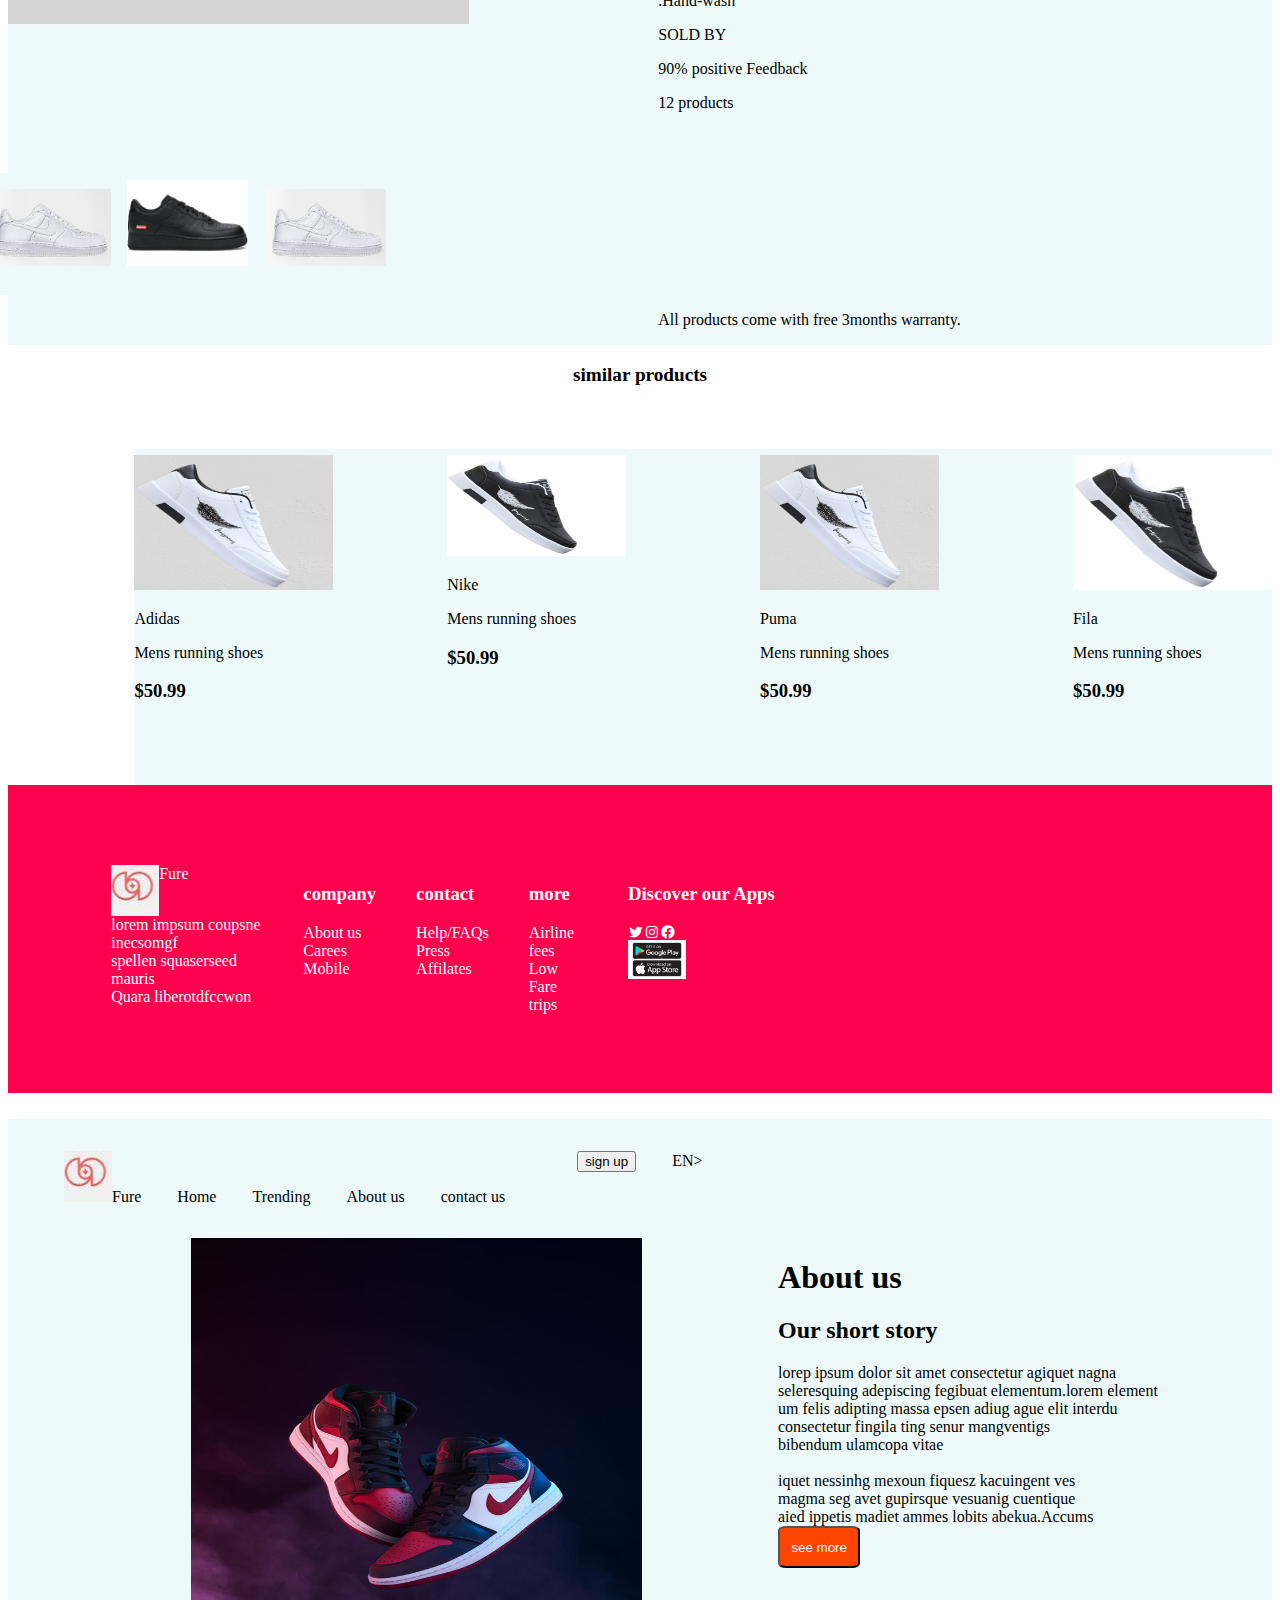
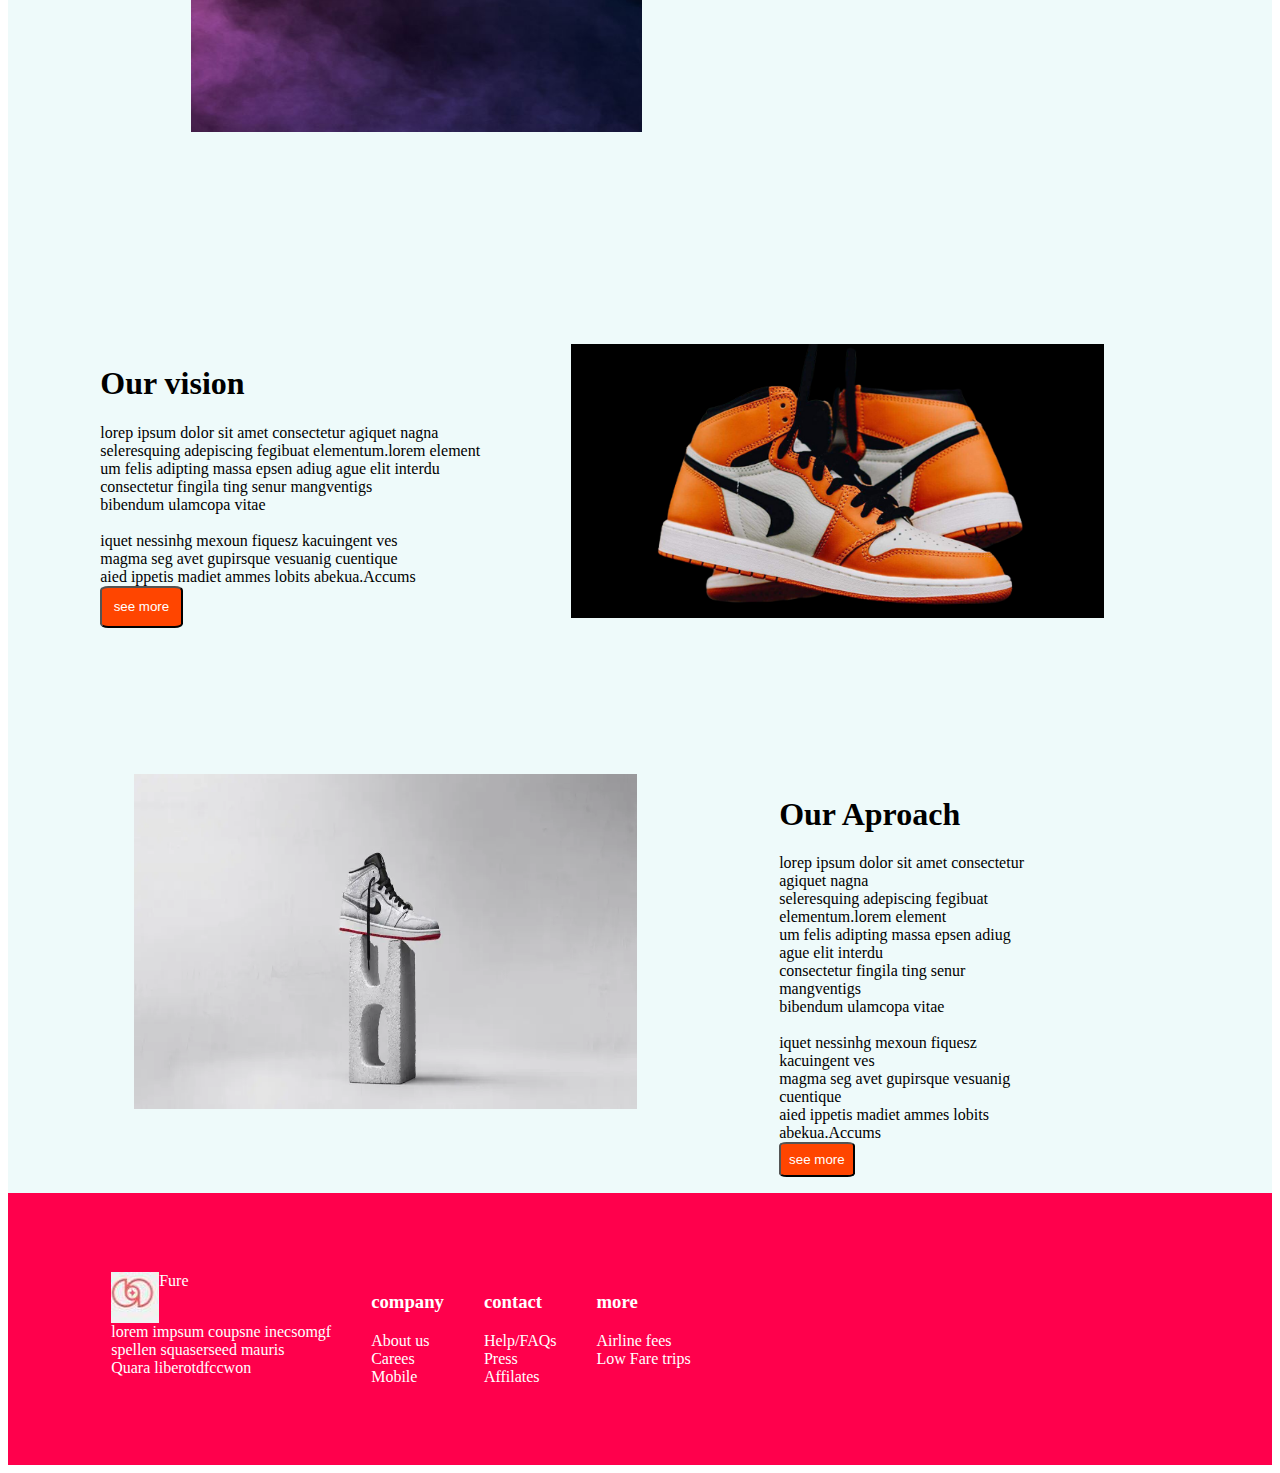
==== commit c3aa1daf: "commit changes" ====
--- a/index.html
+++ b/index.html
@@ -287,11 +287,8 @@
             </li>
            <li><img src="/play.jpg" alt="" class="apple"></li>
         </ul>
-
-    </div>
-
-</div>
-
+    </div>
+</div>
 <div class="main2">
 
 <div class="one">
@@ -469,7 +466,7 @@
 <div>
     <img src="/pair.jpg" alt="" class="pp1">
 </div>
-<div class="pp2">
+<div class="pp4">
  <h1>About us</h1>
  <h2>Our short story</h2>
  <p>lorep ipsum dolor sit amet consectetur agiquet nagna<br>
@@ -488,7 +485,7 @@
 
 <div class="re">
     
-        <div class="pp2">
+        <div class="pp3">
          <h1>Our vision</h1>
           <p>lorep ipsum dolor sit amet consectetur agiquet nagna<br>
           seleresquing adepiscing fegibuat elementum.lorem element<br>
@@ -509,7 +506,7 @@
 
 <div class="sun">
 <div class="pic">
-    <img src="/paires-removebg-preview (1).png" alt="" class="maroon">
+    <img src="/image.png" alt="" class="maroon">
 </div>
 
 <div class="pp2">
@@ -567,7 +564,7 @@
     </div>
 
     </div>
-
+   
 
 
 
--- a/styles.css
+++ b/styles.css
@@ -1,3 +1,8 @@
+body{
+    overflow-x: hidden;
+    overflow-y: scroll;
+}
+
 
 .introduction{
     text-align: center;
@@ -699,15 +704,28 @@
 }
 
 .sun{
-    display: flex;
-    gap: 10%;
+    display:inline-flex;
+    gap:3%;
     margin-left:10%;
 }
 
 .maroon{
-width: 80%;
-height: 50%;
+width: 60%;
+height: 80%;
 background-color: grey;
+
+}
+.pp2{
+position: relative;
+left: -20%;
+}
+.pp3{
+    position: relative;
+    right: 3%;
+}
+.pp4{
+    position: relative;
+    right: 3%;
 }
 .t1{
 padding: 3%;
@@ -735,22 +753,31 @@
     gap: 1%;
     margin-top: 2%;
     background-color: rgb(238, 250, 250);
-}
-
-
-
-
-
-
-
-
-
-
-
-
-
-
-
-
-
-
+} 
+
+
+     @media(max-width:400px) {
+
+    
+    }
+
+
+    
+
+   
+
+
+
+
+
+
+
+
+
+
+
+
+
+
+
+
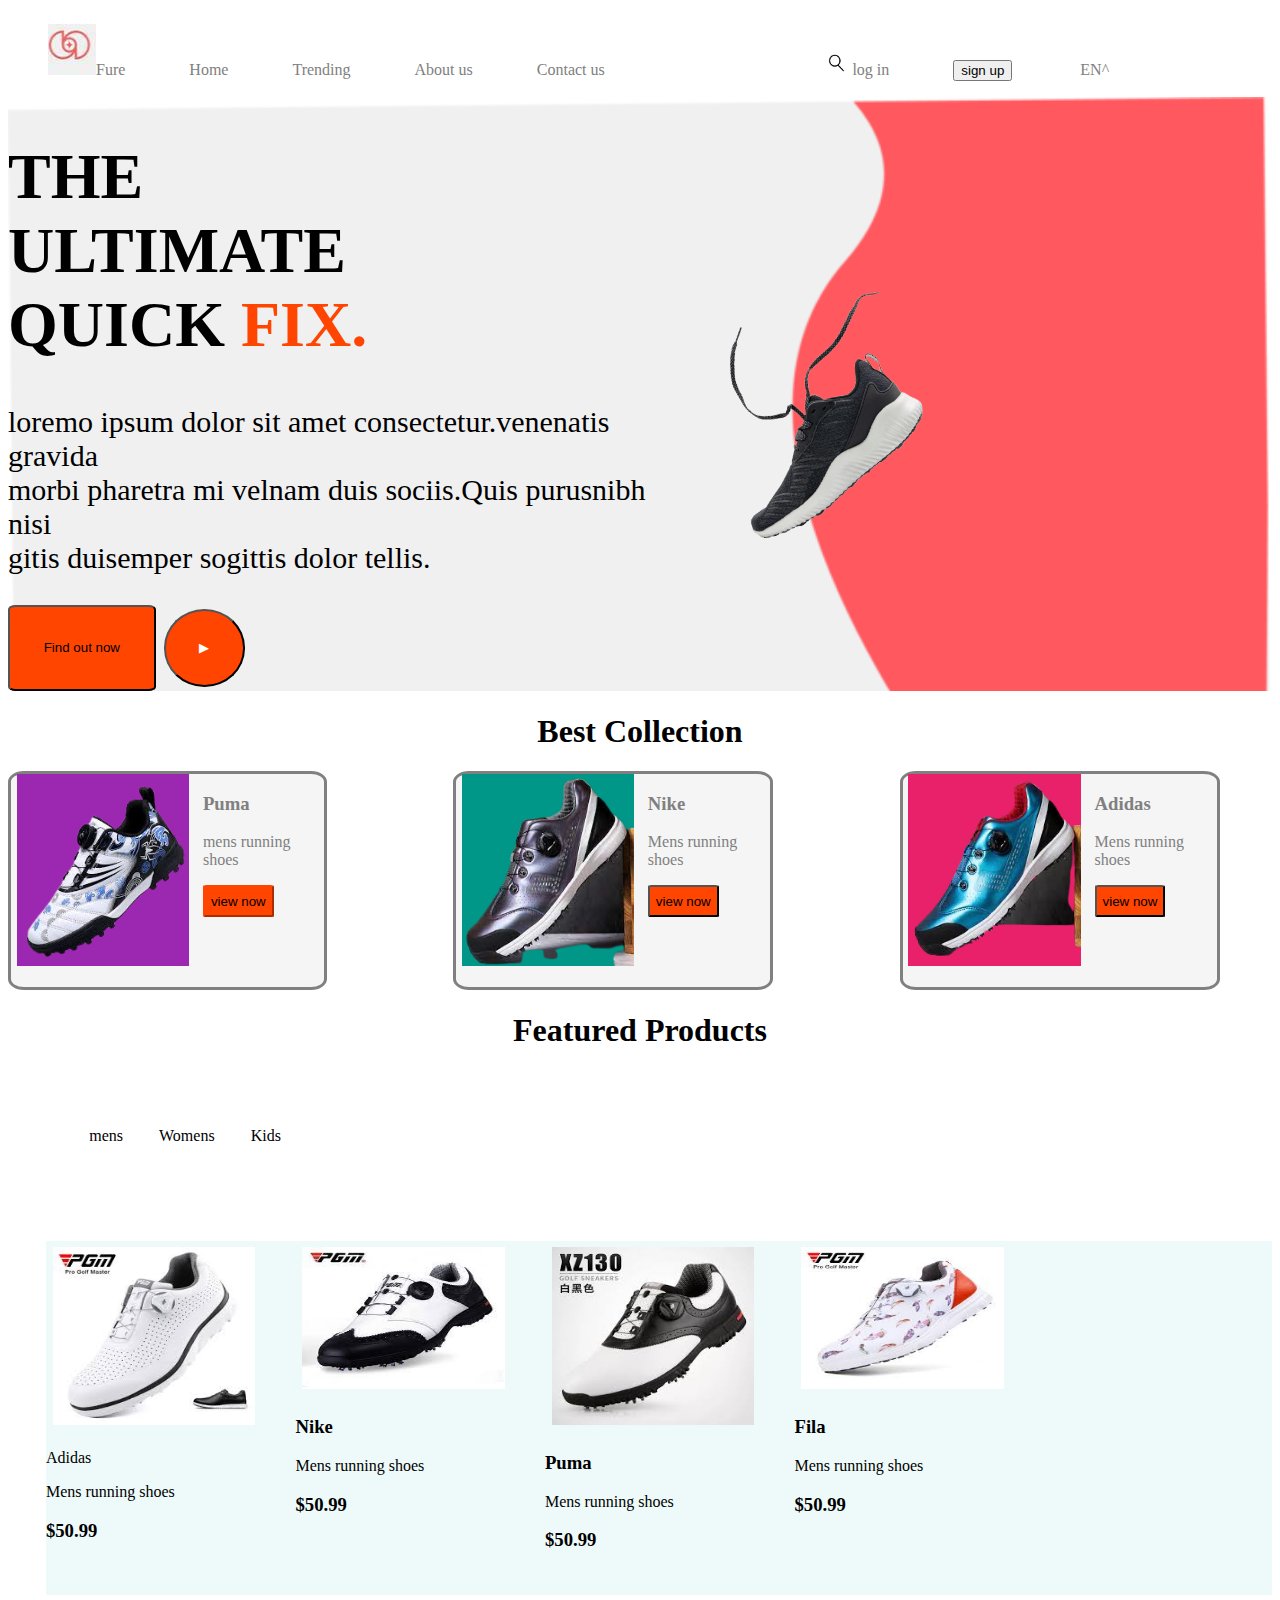
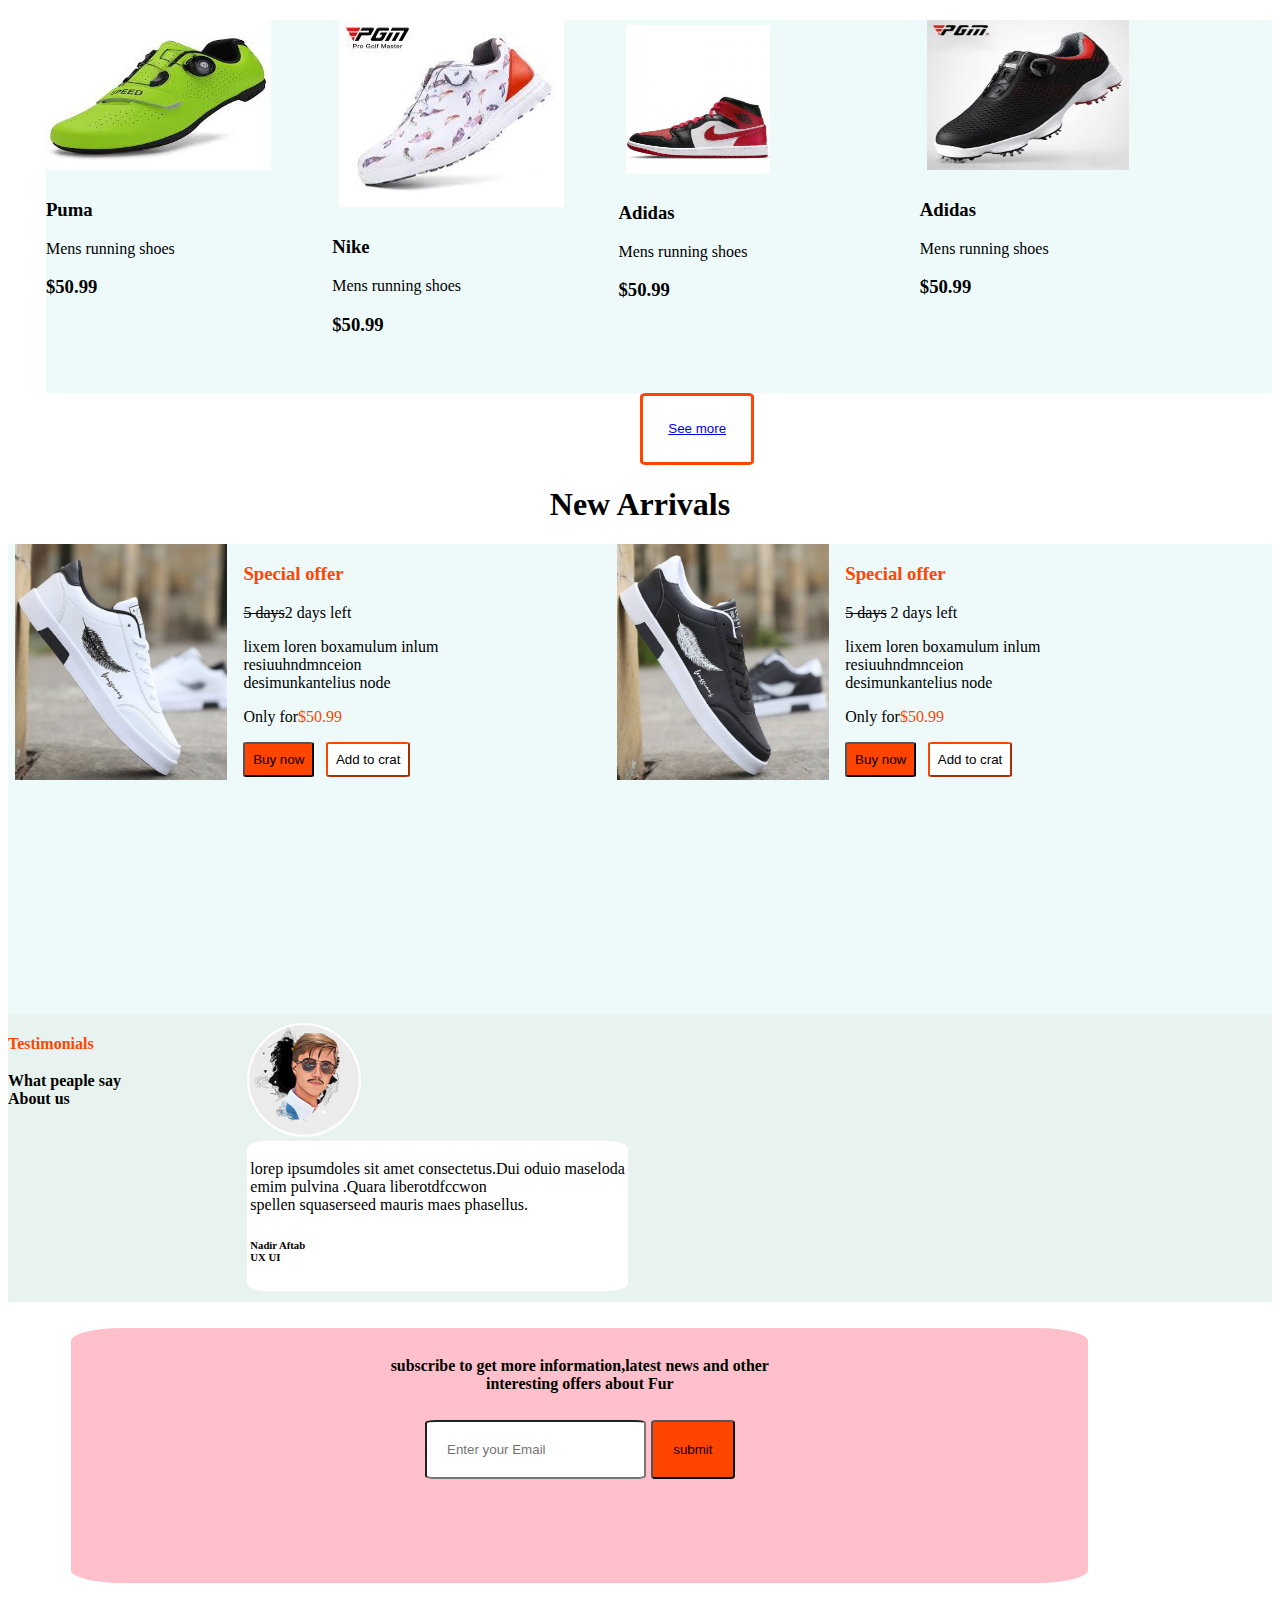
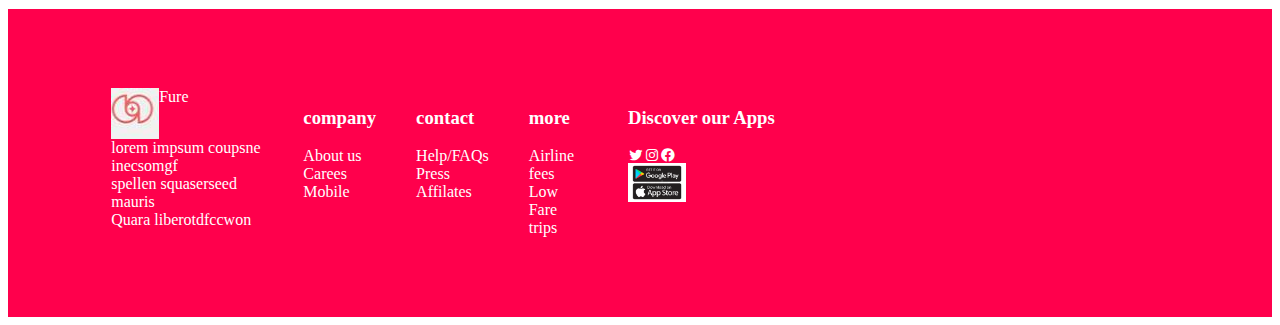
==== commit aa458605: "commit changes" ====
--- a/index.html
+++ b/index.html
@@ -9,25 +9,16 @@
     <link href='https://unpkg.com/boxicons@2.1.4/css/boxicons.min.css' rel='stylesheet'>
 
 </head>
-<body>
-    
-    <div class="introduction">
-    <p><h3>Need a Design service? Ping Me !</h2></p>
-    <br>
-    <br>
- <p><h3>I Can Do mobile App, Ui Design,Website,Pos,Dashboard,Ux Research,Saas App<br>
-    <br>Design, Prototyping,Wireframing,Ui mockups for you<br>
-    <br><span class="app">WhatsApp  Linkedin</span>
-    <br><br>Still thinking? Lets start the conversation and get things 
-    going<br>Email:haiderfurqan033@gmail.com
-</h3></p>
-</div>
+<div class="body">
+   <body>
+    
+    
  <div class="show">
 <div class="nav"> 
     <div class="nav3"> 
     <nav>
         <ul>
-            <li><img src="/fur logo.jpeg" alt="">Fure</li>&nbsp;&nbsp;&nbsp;&nbsp;&nbsp;&nbsp;
+            <li><img src="images/fur logo.jpeg" alt="">Fure</li>&nbsp;&nbsp;&nbsp;&nbsp;&nbsp;&nbsp;
             &nbsp;&nbsp;&nbsp;&nbsp;&nbsp;&nbsp;&nbsp;&nbsp;
             <li class="nav2">Home</li>&nbsp;&nbsp;&nbsp;&nbsp;
             &nbsp;&nbsp;&nbsp;&nbsp;&nbsp;&nbsp;&nbsp;&nbsp;&nbsp;&nbsp;
@@ -41,7 +32,7 @@
             &nbsp;&nbsp;&nbsp;&nbsp;&nbsp;&nbsp;&nbsp;&nbsp;
             &nbsp;&nbsp;&nbsp;&nbsp;&nbsp;&nbsp;&nbsp;&nbsp;
             &nbsp;&nbsp;&nbsp;&nbsp;&nbsp;&nbsp;&nbsp;
-            <img src="/search.png" alt="" class="s">
+            <img src="images/search.png" alt="" class="s">
             <li>log in</li>&nbsp;&nbsp;&nbsp;&nbsp;&nbsp;&nbsp;&nbsp;
             &nbsp;&nbsp;&nbsp;&nbsp;&nbsp;&nbsp;&nbsp;
             <button>sign up</button>&nbsp;&nbsp;&nbsp;
@@ -76,7 +67,7 @@
 
        <div class="di1">
         <div>
-        <img src="/mm3-removebg-preview.png" alt="" class="best1">
+        <img src="images/mm3-removebg-preview.png" alt="" class="best1">
         </div> 
         <div>
         <h3>Puma</h3>
@@ -86,7 +77,7 @@
          </div>
         <div class="d2">
             <div>
-        <img src="/awix-removebg-preview.png" alt="" class="best2">
+        <img src="images/awix-removebg-preview.png" alt="" class="best2">
         </div>
          <div>
         <h3>Nike</h3>
@@ -97,7 +88,7 @@
 
         <div class="d3">
             <div>
-        <img src="/ruth-removebg-preview.png" alt="" class="best3">
+        <img src="images/ruth-removebg-preview.png" alt="" class="best3">
         </div>
         <div>
         <h3>Adidas</h3>
@@ -111,7 +102,7 @@
      <div class="div2">
         <nav>
         <ul>
-            <li><span class="men">mens</span></li>
+            <li><span class>mens</span></li>
             <li>Womens</li>
             <li>Kids</li>
 
@@ -121,25 +112,25 @@
 
 <div class="general">
         <div> 
-            <img src="/mm9.jpeg" alt="" class="sh1">
+            <img src="images/mm9.jpeg" alt="" class="sh1">
         <p>Adidas</p>
         <p>Mens running shoes</p>
         <h3>$50.99</h3>
-        </div>&nbsp;&nbsp;&nbsp;&nbsp;&nbsp;&nbsp;&nbsp;
-        <div>
-        <img src="/aw.jpeg" alt="" class="sh2">
+        </div>
+        <div>
+        <img src="images/aw.jpeg" alt="" class="sh2">
         <h3>Nike</h3>
         <p>Mens running shoes</p>
         <h3>$50.99</h3>
         </div>
         <div>
-        <img src="/peri.jpeg" alt="" class="sh3"> 
+        <img src="images/peri.jpeg" alt="" class="sh3"> 
         <h3>Puma</h3>
         <p>Mens running shoes</p>
         <h3>$50.99</h3>
     </div>
     <div>
-        <img src="/mm6.jpeg" alt="" class="sh4">
+        <img src="images/mm6.jpeg" alt="" class="sh4">
         <h3>Fila</h3>
         <p>Mens running shoes</p>
         <h3>$50.99</h3>
@@ -148,25 +139,25 @@
     
         <div class="g2">
         <div>
-           <img src="/pes.jpeg" alt="" class="sh5">
+           <img src="images/pes.jpeg" alt="" class="sh5">
             <h3>Puma</h3>
            <p>Mens running shoes</p>
            <h3>$50.99</h3>
     </div>
         <div>
-        <img src="mm5.jpeg" alt="" class="sh6">
+        <img src="images/mm6.jpeg" alt="" class="sh6">
         <h3>Nike</h3>
         <p>Mens running shoes</p>
         <h3>$50.99</h3>
         </div>
         <div>
-        <img src="/paires.jpg" alt="" class="sh7">
+        <img src="images/paires.jpg" alt="" class="sh7">
         <h3>Adidas</h3>
         <p>Mens running shoes</p>
         <h3>$50.99</h3>
         </div>
         <div>
-        <img src="/mm8.jpeg" alt="" class="sh8">
+        <img src="images/mm8.jpeg" alt="" class="sh8">
         <h3>Adidas</h3>
         <p>Mens running shoes</p>
         <h3>$50.99</h3>
@@ -174,7 +165,7 @@
      </div>
     </div> 
     <div>
-    <button class="sea">see more</button>
+    <button class="sea"><a href="mens.html">See more</a></button>
     </div>
     <div>
         <h1 class="new">New Arrivals</h1>
@@ -217,7 +208,7 @@
 
              <div class="mony">
                 <div> 
-                    <img src="nadir.jpg" alt="" class="nad">
+                    <img src="images/nadir.jpg" alt="" class="nad">
                     <div class="indi">
                         <p>
                             lorep ipsumdoles sit amet 
@@ -244,7 +235,7 @@
     <div>  
 
         <ul>
-        <li><img src="/fur logo.jpeg" alt="">Fure</li>
+        <li><img src="images/fur logo.jpeg" alt="">Fure</li>
          <li>lorem impsum coupsne inecsomgf <br>spellen squaserseed mauris<br>Quara liberotdfccwon</li>
 
         </ul>
@@ -285,344 +276,12 @@
                 <i class='bx bxl-twitter'></i><i class='bx bxl-instagram'></i>
                 <i class='bx bxl-facebook-circle'></i>
             </li>
-           <li><img src="/play.jpg" alt="" class="apple"></li>
-        </ul>
-    </div>
-</div>
-<div class="main2">
-
-<div class="one">
-    <div>
-    <ul>
-        <li><img src="/fur logo.jpeg" alt="">Fure</li>
-        <li>Home</li>
-        <li>Trending</li>
-        <li>About us</li>
-        <li>contact us</li>
-        <ul>
-        </div>
-        <div>
-            <ul>
-        <li><button>sign up</button></li>
-        <li>EN></li>
-    </ul>
-    </div>
-</div>
-
-<div class="two">
-    <ul>
-        <li>Home></li>
-        <li>Mens></li>
-        <li>Nike></li>
-        <li>Shoes</li>
-
-    </ul>
-</div>
-
-<div class="main3">
-    <div class="tick">
-        <img src="/nike.webp" alt="" class="sole">
-
-    </div>
-    <div class="essay">
-        <h3 class="min">MINIMAL MENS COLLECTION</h3>
-        <P>Nike Black Color shoes</P>
-        <p class="persent"><del>$60</del>(20% OFF)</p>
-        <P>$40.99.</P>
-        <P>SELECTED SIZE.<span class="sz">size chat</span></p>
-        <p><span class="blue">S</span>M  L  XL  XXL</p>
-        <BUtton class="order">ORDER NOW</BUtton>        <button class="cart">ADD TO CART</button>
-        <p>PRODUCT DETAILS</p>
-        <P>Black color shoes,Bottom color brown.</P>
-        <p>MATERIAL $ CARE</p>
-        <P>.leather</P>
-        <p>.Hand-wash</p>
-        <p>SOLD BY</p>
-        <P>90% positive Feedback</P>
-        <p>12 products</p>
-        <div class="main4">
-            <div class="blacks">
-               <img src="/nk-removebg-preview.png" alt="" class="black"> 
-               <img src="/nk1.jpeg" alt="" class="black1">
-               <img src="/nk-removebg-preview.png" alt="" class="black2">
-            </div>
-            <div class="warranty">
-                <p>All products come with free 3months warranty.</p>
-
-            </div>
-
-        </div>
-
-    </div>
-
-</div>
-</div>
-
-
-<div>
-    <h3 class="same">similar products</h3>
-</div>
-<div class="class">
-    <div class="c1">
-       <img src="/arrive1-removebg-preview (1).png" alt="" class="five">
-       <p>Adidas</p>
-        <p>Mens running shoes</p>
-        <h3>$50.99</h3>
-    </div>
-    <div class="c2">
-        <img src="/arrive2-removebg-preview (1).png" alt="" class="six">
-        <p>Nike</p>
-        <p>Mens running shoes</p>
-        <h3>$50.99</h3>
-    </div>
-    <div class="c3"> 
-         <img src="arrive1-removebg-preview (1).png" alt="" class="seven">
-          <p>Puma</p>
-           <p>Mens running shoes</p>
-            <h3>$50.99</h3>
-    </div>
-    
-    <div class="c4">
-        <img src="/arrive2-removebg-preview (1).png" alt="" class="eight">
-        <p>Fila</p>
-         <p>Mens running shoes</p>
-        <h3>$50.99</h3>
-
-    </div>  
-</div>
-   <div class="end">
-    <div>
-
-        <ul>
-            <li><img src="/fur logo.jpeg" alt="" class="f">Fure</li>
-             <li>lorem impsum coupsne inecsomgf <br>spellen squaserseed mauris<br>Quara liberotdfccwon</li>
-    
-            </ul>
-        </div>
-        <div class="company">
-            
-            <ul>
-                <li><h3>company</h3></li>
-                <li>About us </li>
-                <li>Carees</li>
-                <li>Mobile</li>
-            </ul>
-        </div>
-        <div class="contact">
-    
-            <ul>
-                <li><h3>contact</h3></li>
-                <li>Help/FAQs</li>
-            <li>Press</li>
-            <li>Affilates</li>
-            </ul>
-        
-        </div>
-        <div class="more">
-            
-            <ul>
-            <li><h3>more</h3></li>
-            <li>Airline fees</li>
-            <li>Low Fare trips</li>
-            </ul>
-            
-        </div>
-        <div class="discover">
-            
-            <ul>
-                <li><h3>Discover our Apps</h3></li>
-                <li>
-                    <i class='bx bxl-twitter'></i><i class='bx bxl-instagram'></i>
-                    <i class='bx bxl-facebook-circle'></i>
-                </li>
-               <li><img src="/play.jpg" alt="" class="apple"></li>
-            </ul>
-        </div>
-    </div>
-    </div>
-
-
-    <div class="remarks">
-
-    <div class="one">
-    <div>
-    <ul>
-        <li><img src="/fur logo.jpeg" alt="">Fure</li>
-        <li>Home</li>
-        <li>Trending</li>
-        <li>About us</li>
-        <li>contact us</li>
-        <ul>
-        </div>
-        <div>
-            <ul>
-        <li><button>sign up</button></li>
-        <li>EN></li>
-      </ul>
-    </div>
-</div>
-
-<div class="remark">
-<div>
-    <img src="/pair.jpg" alt="" class="pp1">
-</div>
-<div class="pp4">
- <h1>About us</h1>
- <h2>Our short story</h2>
- <p>lorep ipsum dolor sit amet consectetur agiquet nagna<br>
-seleresquing adepiscing fegibuat elementum.lorem element<br>
-um felis adipting massa epsen adiug ague elit interdu<br>
-consectetur fingila  ting senur mangventigs<br>bibendum ulamcopa vitae<br>
-<br>
-iquet nessinhg mexoun fiquesz kacuingent ves<br>
-magma seg avet gupirsque vesuanig cuentique<br>
-aied ippetis madiet ammes lobits abekua.Accums<br>
-<button class="t1">see more</button></p>
-
-</div>
-</div>
-
-
-<div class="re">
-    
-        <div class="pp3">
-         <h1>Our vision</h1>
-          <p>lorep ipsum dolor sit amet consectetur agiquet nagna<br>
-          seleresquing adepiscing fegibuat elementum.lorem element<br>
-          um felis adipting massa epsen adiug ague elit interdu<br>
-        consectetur fingila  ting senur mangventigs<br>bibendum ulamcopa vitae<br>
-         <br>
-         iquet nessinhg mexoun fiquesz kacuingent ves<br>
-        magma seg avet gupirsque vesuanig cuentique<br>
-        aied ippetis madiet ammes lobits abekua.Accums<br>
-       <button class="t2">see more</button></p>
-     
-     </div>
-     <div>
-        <img src="/20-removebg-preview.png" alt="" class="ooo">
-        </div>
-</div>
-
-
-<div class="sun">
-<div class="pic">
-    <img src="/image.png" alt="" class="maroon">
-</div>
-
-<div class="pp2">
-    <h1>Our Aproach</h1>
-     <p>lorep ipsum dolor sit amet consectetur agiquet nagna<br>
-     seleresquing adepiscing fegibuat elementum.lorem element<br>
-     um felis adipting massa epsen adiug ague elit interdu<br>
-   consectetur fingila  ting senur mangventigs<br>bibendum ulamcopa vitae<br>
-    <br>
-    iquet nessinhg mexoun fiquesz kacuingent ves<br>
-   magma seg avet gupirsque vesuanig cuentique<br>
-   aied ippetis madiet ammes lobits abekua.Accums<br>
-  <button class="t3">see more</button></p>
-
-</div>
-
-    </div>
-    
-    <div class="end"> 
-    <div>  
-
-        <ul>
-        <li><img src="/fur logo.jpeg" alt="">Fure</li>
-         <li>lorem impsum coupsne inecsomgf <br>spellen squaserseed mauris<br>Quara liberotdfccwon</li>
-
-        </ul>
-    </div>
-    <div class="company">
-        
-        <ul>
-            <li><h3>company</h3></li>
-            <li>About us </li>
-            <li>Carees</li>
-            <li>Mobile</li>
-        </ul>
-    </div>
-    <div class="contact">
-
-        <ul>
-            <li><h3>contact</h3></li>
-            <li>Help/FAQs</li>
-        <li>Press</li>
-        <li>Affilates</li>
-        </ul>
-    
-    </div>
-    <div class="more">
-        
-        <ul>
-        <li><h3>more</h3></li>
-        <li>Airline fees</li>
-        <li>Low Fare trips</li>
-        </ul>
-        
-    </div>
-
-    </div>
-   
-
-
-
-
-
-
-
-
-
-
-
-
-
-
-
-
-
-
-
-
-</div>
-
-
-
-
-
-
-
-
-
-
-
-
-
-
-
-
-
-
-
-
-
-
-
-
-
-
-
-
-
-
-
-
-
-
-
-
-
-
+           <li><img src="images/play.jpg" alt="" class="apple"></li>
+        </ul>
+    </div>
+</div>
+
+
+    
 </body>
 </html>--- a/styles.css
+++ b/styles.css
@@ -1,6 +1,10 @@
-body{
+.body{
     overflow-x: hidden;
     overflow-y: scroll;
+    white-space: 1%;
+    width: 100%;
+    height: 10%;
+
 }
 
 
@@ -15,15 +19,15 @@
 }
 .app{
     text-decoration: none;
-    color: blue;
+    
 }
 
 .play{
-    border-radius: 78%;
+    border-radius: 50%;
     background-color: orangered;
     color: white;
-    height: 15%;
-    width: 20%;
+    height: 13%;
+    width: 12%;
 }
 .nav{
     
@@ -57,20 +61,20 @@
 color: black;
 font-size: xx-large;
 
+
 }
 .logo{
-    margin-left: 3%;
+    margin-left: -40%;
     padding: 0% 30%;
     height: 50%;
     width: 70%; 
     border-radius: 50%; 
-    margin-top: 20%; 
-    transform: rotate(-15deg);
-    
+    margin-top: 30%; 
+    transform: rotate(-5deg);
 }
 .go2{
     display: flex;
-    background-image: url(/bg_720.png);
+    background-image: url(/images/bg_720.png);
     background-repeat: no-repeat;
     background-size: cover;
     background-color: white;
@@ -84,11 +88,13 @@
 
 
 .china{
-    font-size: medium;
+    
+    font-size: 30px;
+
 }
 .white{
     display: flex;
-    gap: 15%; 
+    gap: 10%; 
     background-color: rgb(232, 243, 239);  
 }
 .speech{
@@ -102,7 +108,7 @@
     font: bolder;
 }
 .better{
-    display: flex;
+    display: flex 10%;
     width: 100%;
 }
 .best1{
@@ -271,20 +277,16 @@
 }
 .div2{
     display:inline-block;
-    padding: 5%;
-    gap: 10%;
+    padding: 2%;
+    gap:5%;
+
 
 }
 .div2 ul li{
     list-style: none;
-    display: inline-block;
     margin: 1rem;
-    font-size: larger;
-    text-decoration: solid;
-
-    
-    
-    
+    font: size 30px;
+    text-decoration: solid;   
     
 }
 .men{
@@ -303,9 +305,10 @@
     display:flex;
     border: none;
     color: black;  
-    gap: 10%;
+    gap:2%;
     margin-top: 3%;
     background-color: rgb(238, 250, 250);
+    margin-left: 3%;
 
 
     
@@ -317,6 +320,7 @@
     color: black;
     gap: 5%;
     margin-top: 2%;
+    margin-left: 3%;
     background-color: rgb(238, 250, 250);
 }
 .pink{
@@ -352,14 +356,14 @@
     border-radius: 5%;  
 }
 .arrive1{
-    margin-bottom: 10%;
+    margin-bottom:2%;
     padding: 0% 3%;
     height: 50%;
     width: 90%;
 
 }
 .arrive2{
-    margin-bottom: 10%;
+    margin-bottom:2%;
     padding: 0% 3%;
     height: 50%;
     width: 90%  
@@ -457,7 +461,7 @@
     border-radius: 50%;
     height: 30%;
     width: 30%;
-    margin-top: 20%;
+    margin-top:2%;
 
 
 }
@@ -479,7 +483,7 @@
     background-color: white;
     text-decoration: none;
     color: black;
-    margin-bottom: 17%;
+    margin-bottom:3%;
 }
 .subscribe{
     border: solid;
@@ -489,13 +493,13 @@
     text-decoration: none;
     color: black;
     font-size: larger;
-    border-radius: 10%;
-    margin-bottom: 10%;
+    border-radius: 5%;
+    margin-top:2%;
+    margin-left:5%;
+    margin-bottom:2%;
     width: 80%;
     height: 20%;
-    margin-top: 10%;
-    margin-left: 10%;
-    margin-right: 10%;
+
 
 }
 .contact{
@@ -524,20 +528,17 @@
 }
 
 .main2{
-     background-image: url(/vecteezy_abstract-red-and-white-background-mock-up_1269153.jpg);
+    
     background-repeat: no-repeat;
-    background-size: 35%;
+    background-size: 5%;
     background-color: rgb(238, 250, 250);
 
 }
 
 .one{
     display: flex;
-    border: 100%;
-}
-
-
-
+
+}
 
 .one ul li{
     list-style: none;
@@ -562,7 +563,7 @@
 }
 .main3{
     display: flex;
-    gap: 15%;
+    gap: 2%;
     background-color: rgb(238, 250, 250);
 }
 .main4{
@@ -602,8 +603,8 @@
 .blacks{
     margin-right: 1%;
     position: relative;
-    left: -110%;
-    margin-top: 10%;
+    left: -75%;
+    margin-top:2%;
     background-color: rgb(238, 250, 250);
 }
 .cart{
@@ -611,7 +612,7 @@
     border-color: brown;
     text-decoration: none;
     color: white;
-    padding: 3.5%;
+    padding: 2%;
     border-radius: 5%;
 
 
@@ -622,7 +623,7 @@
 color: orangered;
 font-size: large;
 background-color: white;
-padding: 3.5%;
+padding:2%;
 border-radius: 5%;
 
 }
@@ -643,30 +644,30 @@
 }
 
 .five{
-    height:40%;
-    width:100%;
+    height:30%;
+    width:60%;
     margin-top: 3%;
 }
 .six{
     height: 30%;
-    width:90%;
+    width:60%;
     margin-top: 3%;
 }
 .seven{
-    height: 40%;
-    width:90%;
+    height: 30%;
+    width:60%;
     margin-top: 3%;
 }
 .eight{
-    height: 40%;
-    width:100%;
-    margin-top: 3%;
+    height: 30%;
+    width:60%;
+    margin-top:2%;
 }
 .class{
     display: flex;
-    gap:10%;
-    margin-top: 5%;
-    margin-left: 10%;
+    gap:2%;
+    margin-top: 2%;
+    margin-left:2%;
     background-color: rgb(238, 250, 250);
 
 }
@@ -674,13 +675,15 @@
     text-align: center;
     text-decoration: solid;
     color: black;
-    font-size: larger;
+    font-size: auto;
 }
 
 .remark{
     display: flex;
-    margin-left: 10%;
-    gap: 10%;
+    margin-left: 3%;
+    gap: 1%;
+    width: 80%;
+    height: 40%;
     
 
        
@@ -688,7 +691,7 @@
 .pp1{
     width: 80%;
     height: 70%;
-    margin-left: 10%;
+    margin-left:2%;
 
 }
 .ooo{
@@ -698,15 +701,19 @@
 }
 .re{
     display: flex;
-    margin-left: 10%;
+    margin-left:5%;
     gap: 5%;
-    margin-bottom: 10%;
+    margin-bottom:2%;
+    position: relative;
+    top: -100px;
 }
 
 .sun{
     display:inline-flex;
     gap:3%;
-    margin-left:10%;
+    margin-left:2%;
+    position: relative;
+    top: -100px;
 }
 
 .maroon{
@@ -726,42 +733,77 @@
 .pp4{
     position: relative;
     right: 3%;
+    
 }
 .t1{
-padding: 3%;
+padding: 2%;
 border-radius: 10%;
 background-color: orangered;
 text-decoration: none;
 color: white;
 }
 .t2{
-    padding: 3%;
+    padding: 2%;
     border-radius: 10%;
     background-color: orangered;
     text-decoration: none;
     color: white;
 }
 .t3{
-    padding: 3%;
-    border-radius: 10%;
+    padding: 2%;
+    border-radius: 5%;
     background-color: orangered;
     text-decoration: none;
     color: white;
 }
 .remarks{
     display: block;
-    gap: 1%;
     margin-top: 2%;
     background-color: rgb(238, 250, 250);
+    width: 100%;
+    height: 40%;
 } 
 
 
-     @media(max-width:400px) {
-
-    
-    }
-
-
+ @media only screen and(max-width:800px){
+  
+}
+.forms{
+    margin-left: 30%;
+}
+
+.q1{
+    width: 20%;
+    height: 10%;
+    padding: 1%;
+    border-radius: 2%;
+}
+.q2{
+    width: 20%;
+    height: 10%;
+    padding: 1%;
+    border-radius: 2%;
+
+}
+.q3{
+    width: 20%;
+    height: 10%;
+    padding: 1%;
+    border-radius: 5%;
+}
+.q4{
+    width: 20%;
+    height: 10%;
+    padding: 1%;
+    border-radius: 2%;
+}
+.q5{
+    width: 20%;
+    height: 10%;
+    padding: 3%;
+    border-radius: 2%;
+    padding-bottom: 10%;
+}
     
 
    
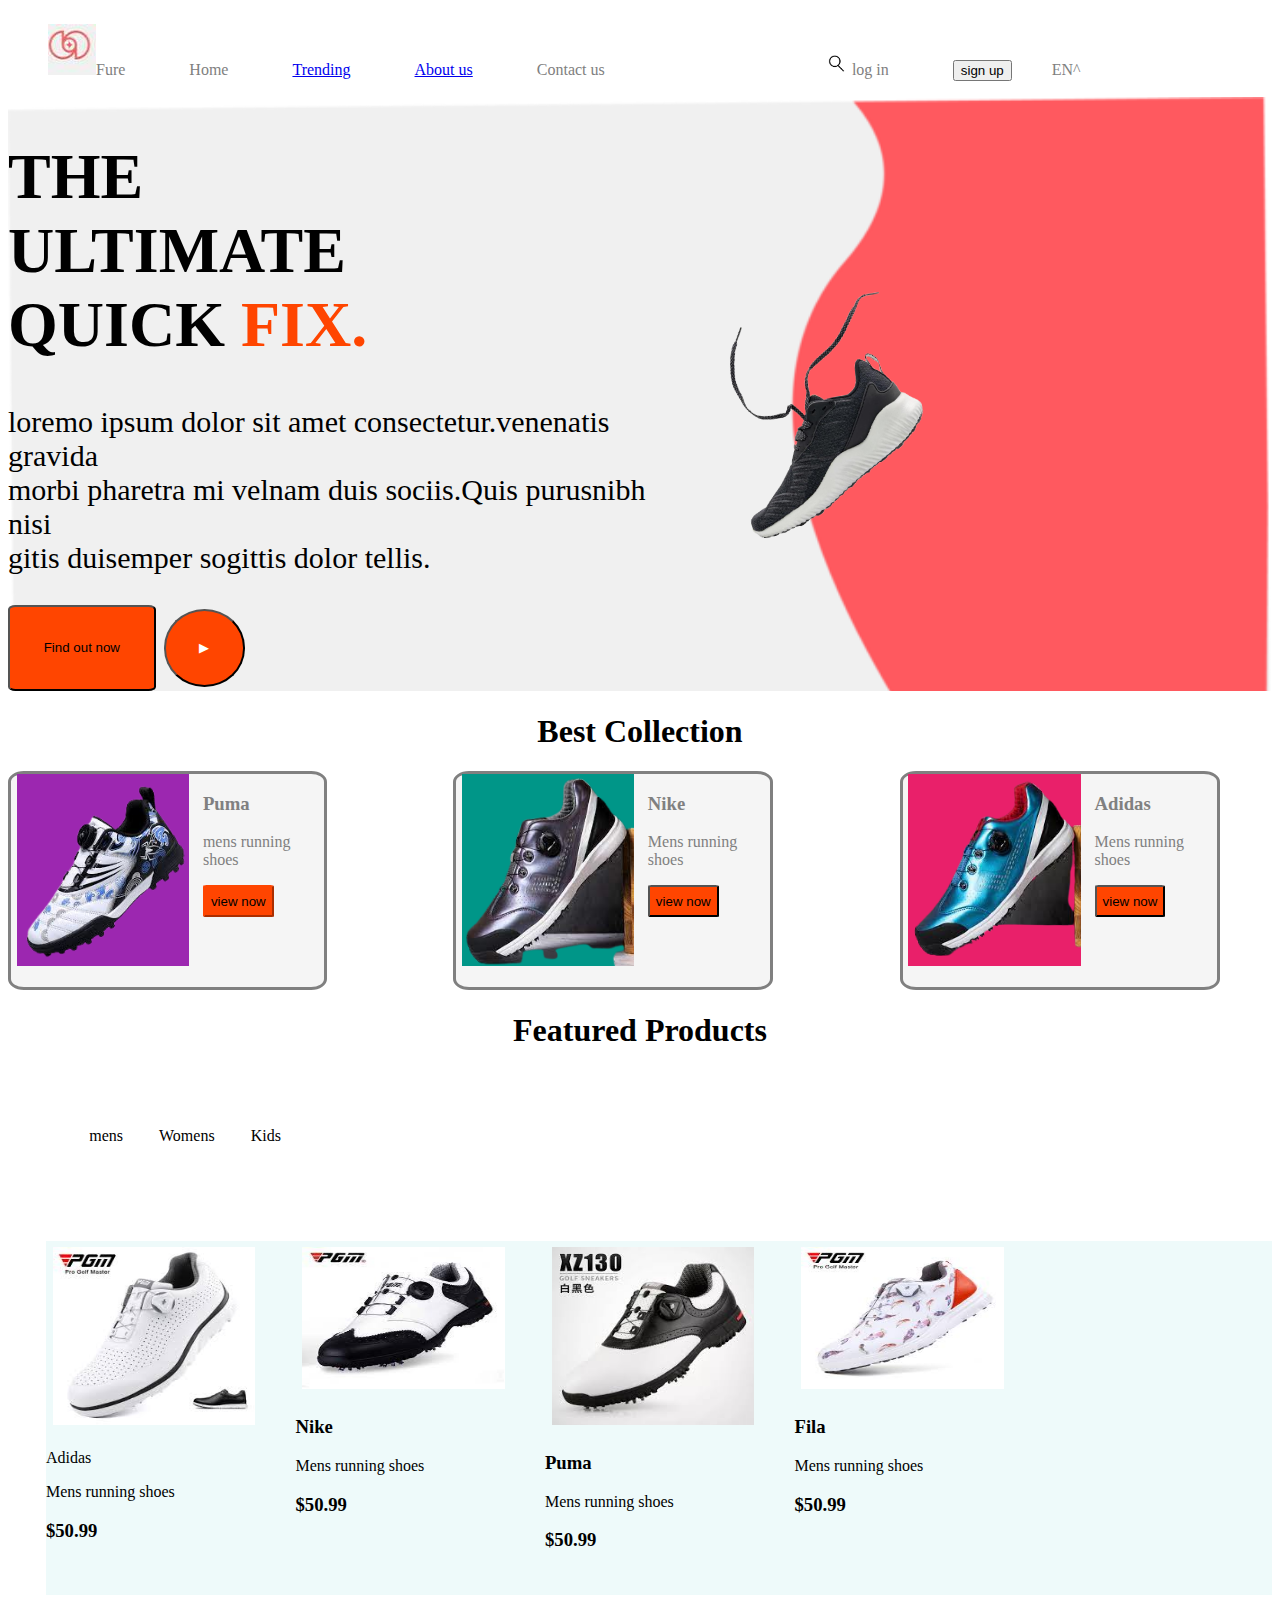
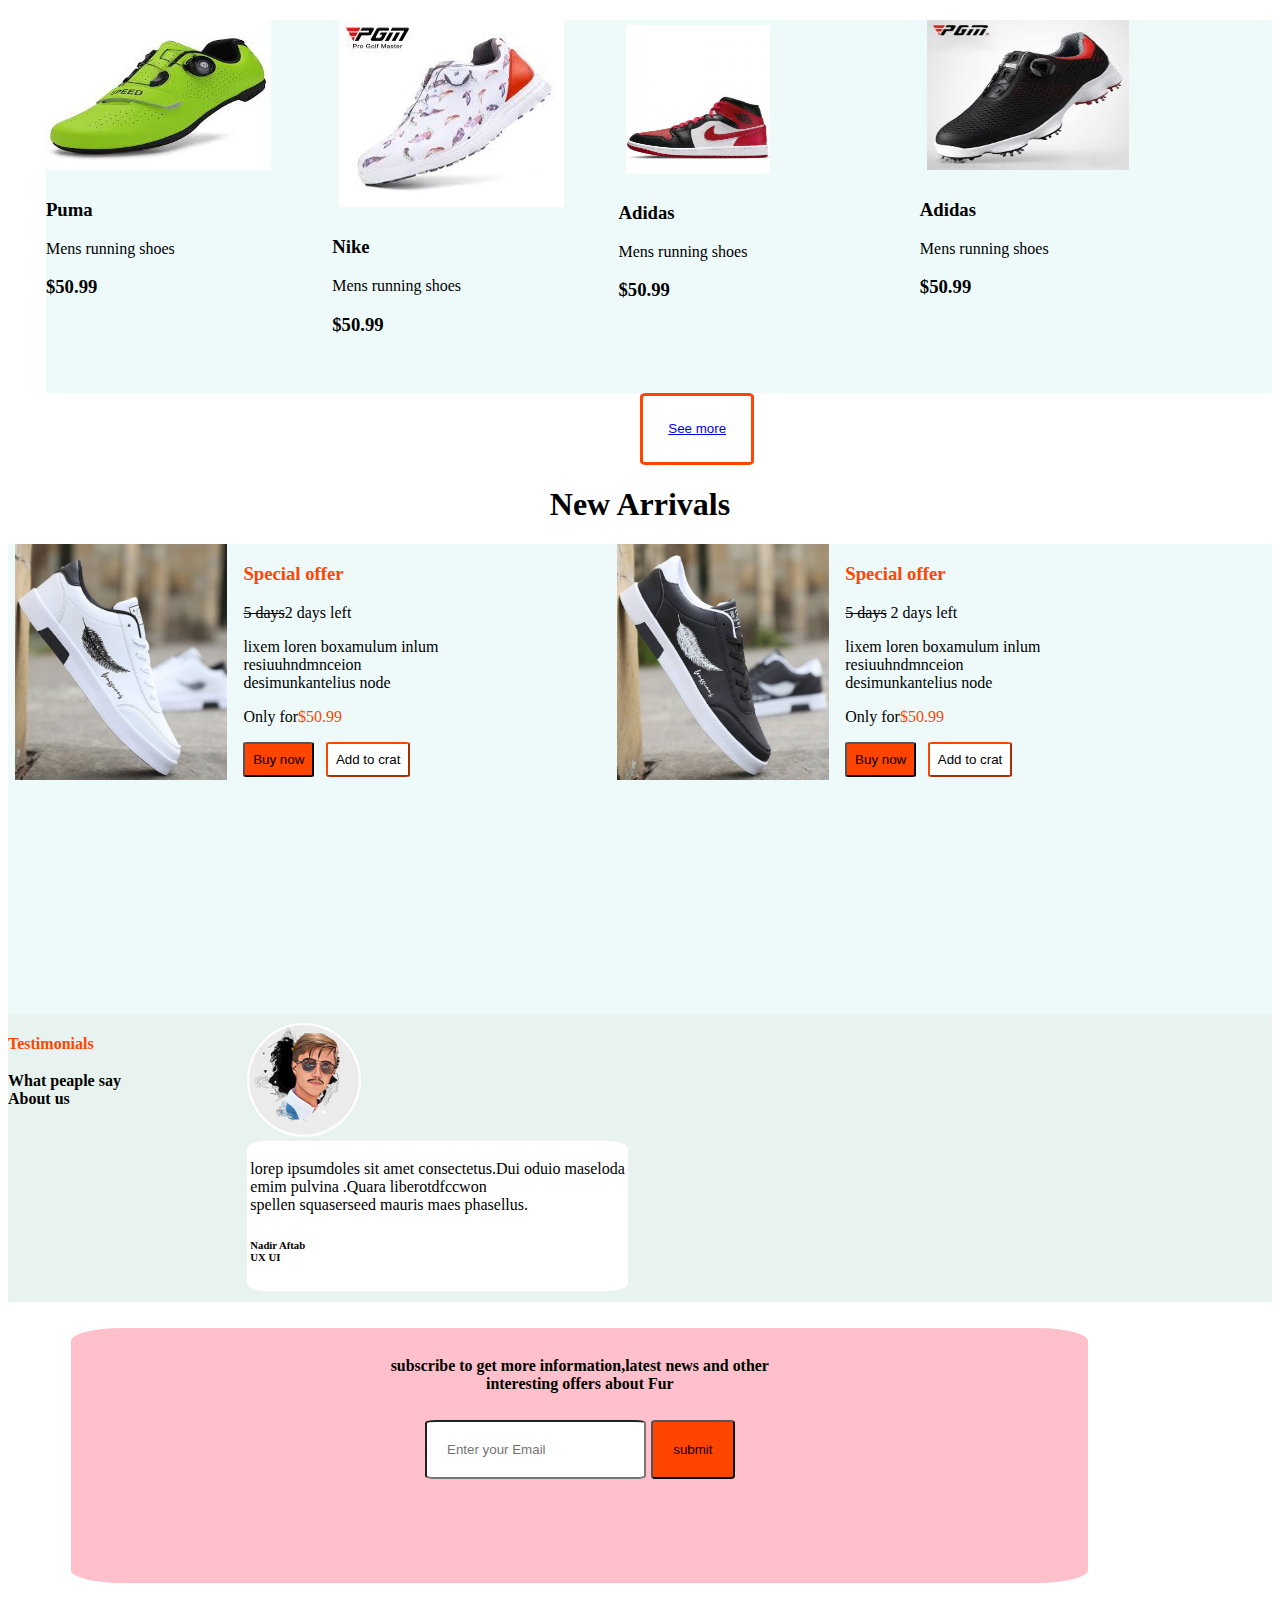
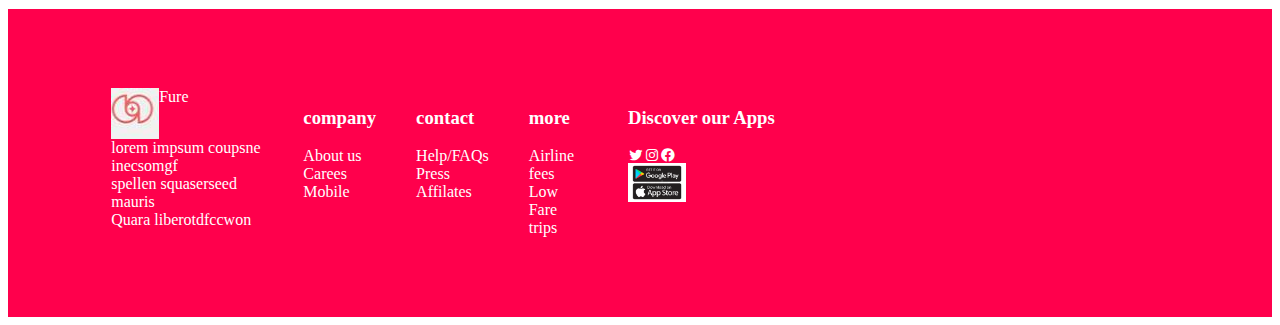
==== commit 698cfacd: "comit change" ====
--- a/index.html
+++ b/index.html
@@ -6,6 +6,7 @@
     <meta name="viewport" content="width=, initial-scale=1.0">
     <title>shoe Website</title> 
     <link rel="stylesheet" href="/styles.css">
+    <link rel="stylesheet" href="/media.css">
     <link href='https://unpkg.com/boxicons@2.1.4/css/boxicons.min.css' rel='stylesheet'>
 
 </head>
@@ -22,9 +23,9 @@
             &nbsp;&nbsp;&nbsp;&nbsp;&nbsp;&nbsp;&nbsp;&nbsp;
             <li class="nav2">Home</li>&nbsp;&nbsp;&nbsp;&nbsp;
             &nbsp;&nbsp;&nbsp;&nbsp;&nbsp;&nbsp;&nbsp;&nbsp;&nbsp;&nbsp;
-            <li>Trending</li>&nbsp;&nbsp;&nbsp;&nbsp;&nbsp;&nbsp;&nbsp;
-            &nbsp;&nbsp;&nbsp;&nbsp;&nbsp;&nbsp;&nbsp;
-            <li>About us</li>&nbsp;&nbsp;&nbsp;&nbsp;&nbsp;&nbsp;&nbsp;
+            <li><a href="mens.html">Trending</a></li>&nbsp;&nbsp;&nbsp;&nbsp;&nbsp;&nbsp;&nbsp;
+            &nbsp;&nbsp;&nbsp;&nbsp;&nbsp;&nbsp;&nbsp;
+            <li><a href="vision.html">About us</a></li>&nbsp;&nbsp;&nbsp;&nbsp;&nbsp;&nbsp;&nbsp;
             &nbsp;&nbsp;&nbsp;&nbsp;&nbsp;&nbsp;&nbsp;
             <li>Contact us</li>&nbsp;&nbsp;&nbsp;&nbsp;&nbsp;&nbsp;
             &nbsp;&nbsp;&nbsp;&nbsp;&nbsp;&nbsp;&nbsp;&nbsp;&nbsp;&nbsp;
@@ -37,7 +38,7 @@
             &nbsp;&nbsp;&nbsp;&nbsp;&nbsp;&nbsp;&nbsp;
             <button>sign up</button>&nbsp;&nbsp;&nbsp;
             &nbsp;&nbsp;&nbsp;&nbsp;&nbsp;
-            &nbsp;&nbsp;&nbsp;&nbsp;&nbsp;&nbsp;
+
             <li>EN^</li>
         </ul>
     </nav>
--- a/styles.css
+++ b/styles.css
@@ -85,6 +85,21 @@
     padding: 5%;
 
 }
+.pop{
+    float: right;
+    width: 300px;
+    height: 150px;
+    background-color: orangered;
+    border-radius: 850px /10px 0px 0px 900px;
+}
+.trace{
+    margin-top: 10px;
+    float: left;
+    height: 600px;
+    width: 250px;
+    background-color: orangered;
+    border-radius: 1550px/0px 1250px 4550px 1500px ;
+}
 
 
 .china{
@@ -523,8 +538,42 @@
 .sole{
     width: 100%;
     height: 60%;
-
-    
+    margin-top:-5%;
+    margin-left: -30%;
+
+    
+}
+.more2{
+    display: flex;
+    list-style: none;
+    margin-bottom: 2px;
+    
+}
+.left{
+    float: inline-end;
+    margin-left: 350px;
+    display: flex;
+}
+.rigth{
+    float: inline-start;
+    margin-left: -270px;
+
+
+}
+
+.mission{
+    float: inline-end;
+    margin-left: 100px;
+    display: flex;
+
+}
+.more2  li{
+    margin-left: -90px;
+    gap: 5%;
+     margin-top:-35px ;
+     text-decoration: none;
+     color: white;
+
 }
 
 .main2{
@@ -603,7 +652,7 @@
 .blacks{
     margin-right: 1%;
     position: relative;
-    left: -75%;
+    left: -115%;
     margin-top:2%;
     background-color: rgb(238, 250, 250);
 }
--- a/media.css
+++ b/media.css
@@ -0,0 +1,45 @@
+@media only screen and(max-width:850px) {
+    .nav3{
+        gap: 1%;
+    }
+    .indi{
+        width: 5%;
+        height: 2%;
+    }
+    .go{
+        font-size: xx-small;
+    }
+    .go2{
+        font-size:xx-small;
+    }
+    .general{
+        max-width: 20%;
+        min-width: fit-content;
+        gap: 1%;
+        display: grid (2fr);
+        font-size: smaller;
+    }
+    .g2{
+        display: grid(2fr);
+        max-width: fit-content;
+        min-width: fit-content;
+        font-size: smaller;
+
+    }
+    .subscribe{
+        padding: 2%;
+        margin-left: 2%;
+    }
+    .sole{
+        width: 20%;
+        height: 10%;
+    }
+    .white{
+        font-size: smaller;
+        float:left;
+    }
+    .insigths{
+        font-size: x-small;
+    }
+
+}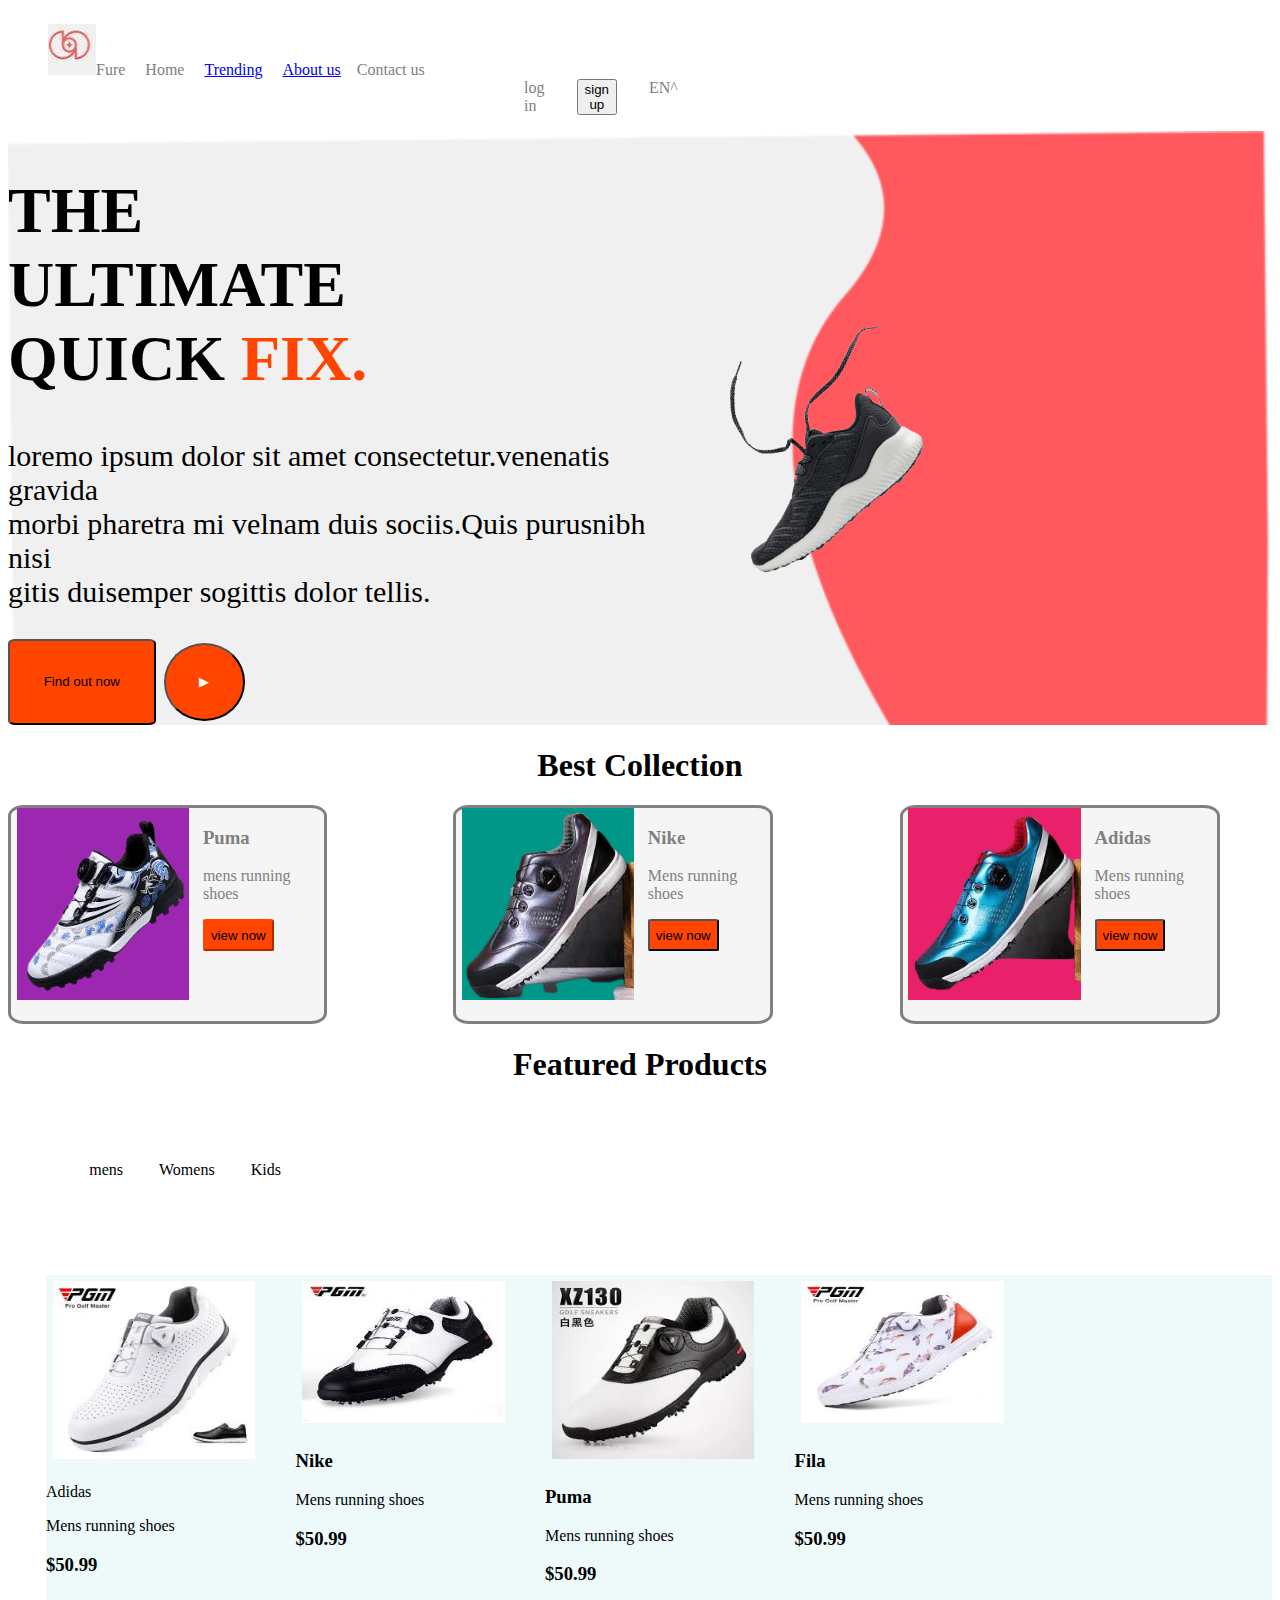
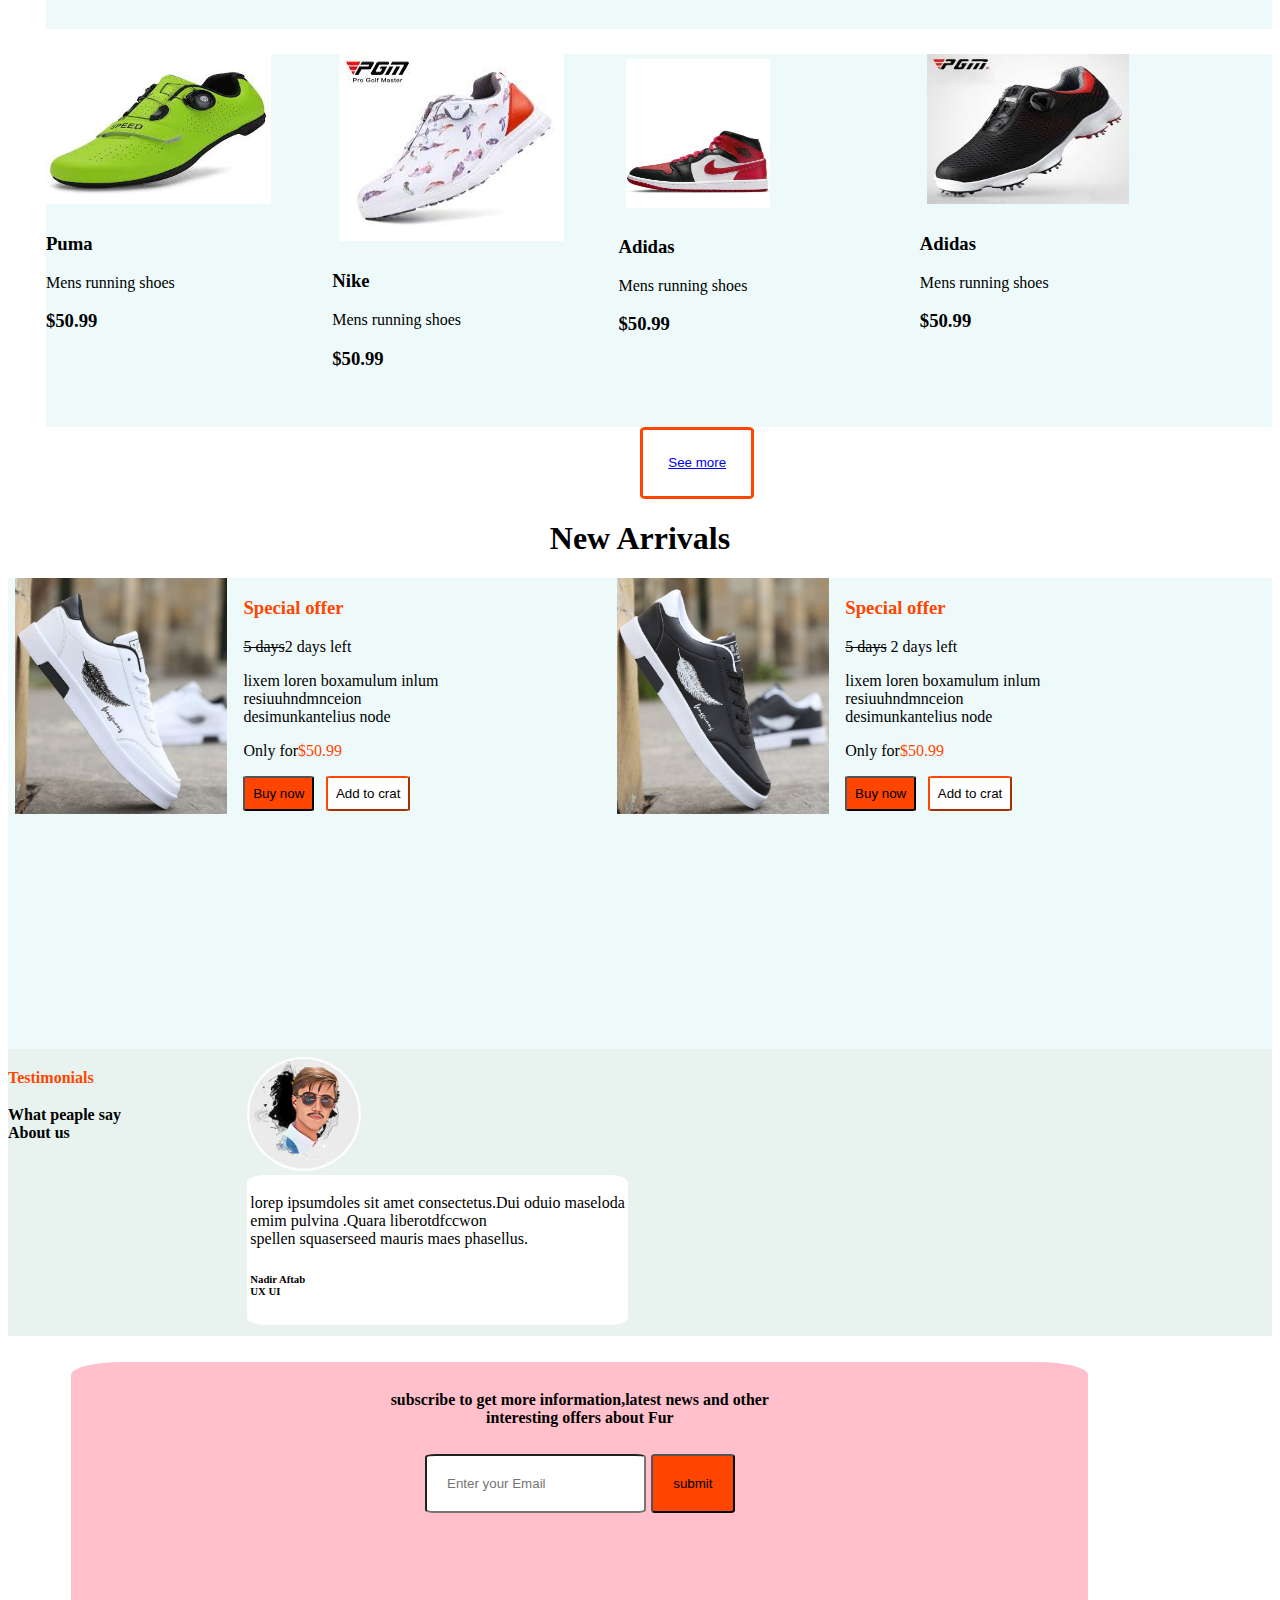
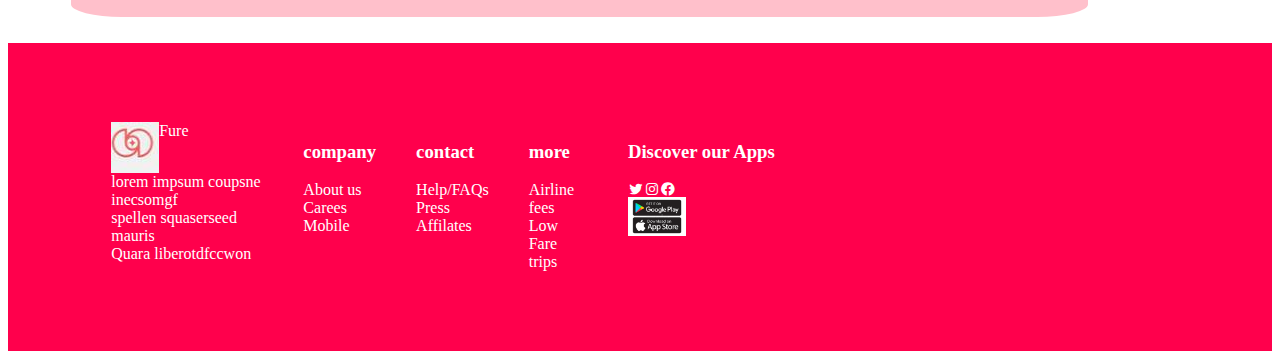
==== commit 177a85a7: "added queriesm" ====
--- a/index.html
+++ b/index.html
@@ -19,27 +19,22 @@
     <div class="nav3"> 
     <nav>
         <ul>
-            <li><img src="images/fur logo.jpeg" alt="">Fure</li>&nbsp;&nbsp;&nbsp;&nbsp;&nbsp;&nbsp;
-            &nbsp;&nbsp;&nbsp;&nbsp;&nbsp;&nbsp;&nbsp;&nbsp;
+            <div class="xx">
+                <li><img src="images/fur logo.jpeg" alt="">Fure</li>&nbsp;&nbsp;&nbsp;&nbsp;
             <li class="nav2">Home</li>&nbsp;&nbsp;&nbsp;&nbsp;
-            &nbsp;&nbsp;&nbsp;&nbsp;&nbsp;&nbsp;&nbsp;&nbsp;&nbsp;&nbsp;
-            <li><a href="mens.html">Trending</a></li>&nbsp;&nbsp;&nbsp;&nbsp;&nbsp;&nbsp;&nbsp;
-            &nbsp;&nbsp;&nbsp;&nbsp;&nbsp;&nbsp;&nbsp;
-            <li><a href="vision.html">About us</a></li>&nbsp;&nbsp;&nbsp;&nbsp;&nbsp;&nbsp;&nbsp;
-            &nbsp;&nbsp;&nbsp;&nbsp;&nbsp;&nbsp;&nbsp;
-            <li>Contact us</li>&nbsp;&nbsp;&nbsp;&nbsp;&nbsp;&nbsp;
-            &nbsp;&nbsp;&nbsp;&nbsp;&nbsp;&nbsp;&nbsp;&nbsp;&nbsp;&nbsp;
-            &nbsp;&nbsp;&nbsp;&nbsp;&nbsp;&nbsp;&nbsp;&nbsp;&nbsp;&nbsp;
-            &nbsp;&nbsp;&nbsp;&nbsp;&nbsp;&nbsp;&nbsp;&nbsp;
-            &nbsp;&nbsp;&nbsp;&nbsp;&nbsp;&nbsp;&nbsp;&nbsp;
-            &nbsp;&nbsp;&nbsp;&nbsp;&nbsp;&nbsp;&nbsp;
-            <img src="images/search.png" alt="" class="s">
-            <li>log in</li>&nbsp;&nbsp;&nbsp;&nbsp;&nbsp;&nbsp;&nbsp;
-            &nbsp;&nbsp;&nbsp;&nbsp;&nbsp;&nbsp;&nbsp;
-            <button>sign up</button>&nbsp;&nbsp;&nbsp;
-            &nbsp;&nbsp;&nbsp;&nbsp;&nbsp;
+            <li><a href="mens.html">Trending</a></li>&nbsp;&nbsp;&nbsp;&nbsp;
+            <li><a href="vision.html">About us</a></li>&nbsp;&nbsp;&nbsp;
+            <li>Contact us</li>&nbsp;&nbsp;&nbsp;&nbsp;&nbsp;
+            </div>
+    
+            <div class="xxx">
+                <li>log in</li>
+            
+            <button>sign up</button>
+
 
             <li>EN^</li>
+            </div>
         </ul>
     </nav>
 </div>
--- a/styles.css
+++ b/styles.css
@@ -35,6 +35,9 @@
     display: inline-block;
 
 }
+.xx{
+    gap: 1em;
+}
 .nav ul li{
     display: inline-block;
     text-decoration: solid;
@@ -42,12 +45,14 @@
 }
 .nav3{
     display:inline-block;
+    gap: 2%;
 }
 .nav3 ul li{
     text-decoration: none;
     color: grey;
     font-size: medium;
     list-style: none;
+    gap: 2em;
 }
 .nav2{
     color:orangered;
@@ -798,6 +803,11 @@
     text-decoration: none;
     color: white;
 }
+.xxx{
+    margin-left: 120%;
+    display: flex;
+    gap: 2em;
+}
 .t3{
     padding: 2%;
     border-radius: 5%;
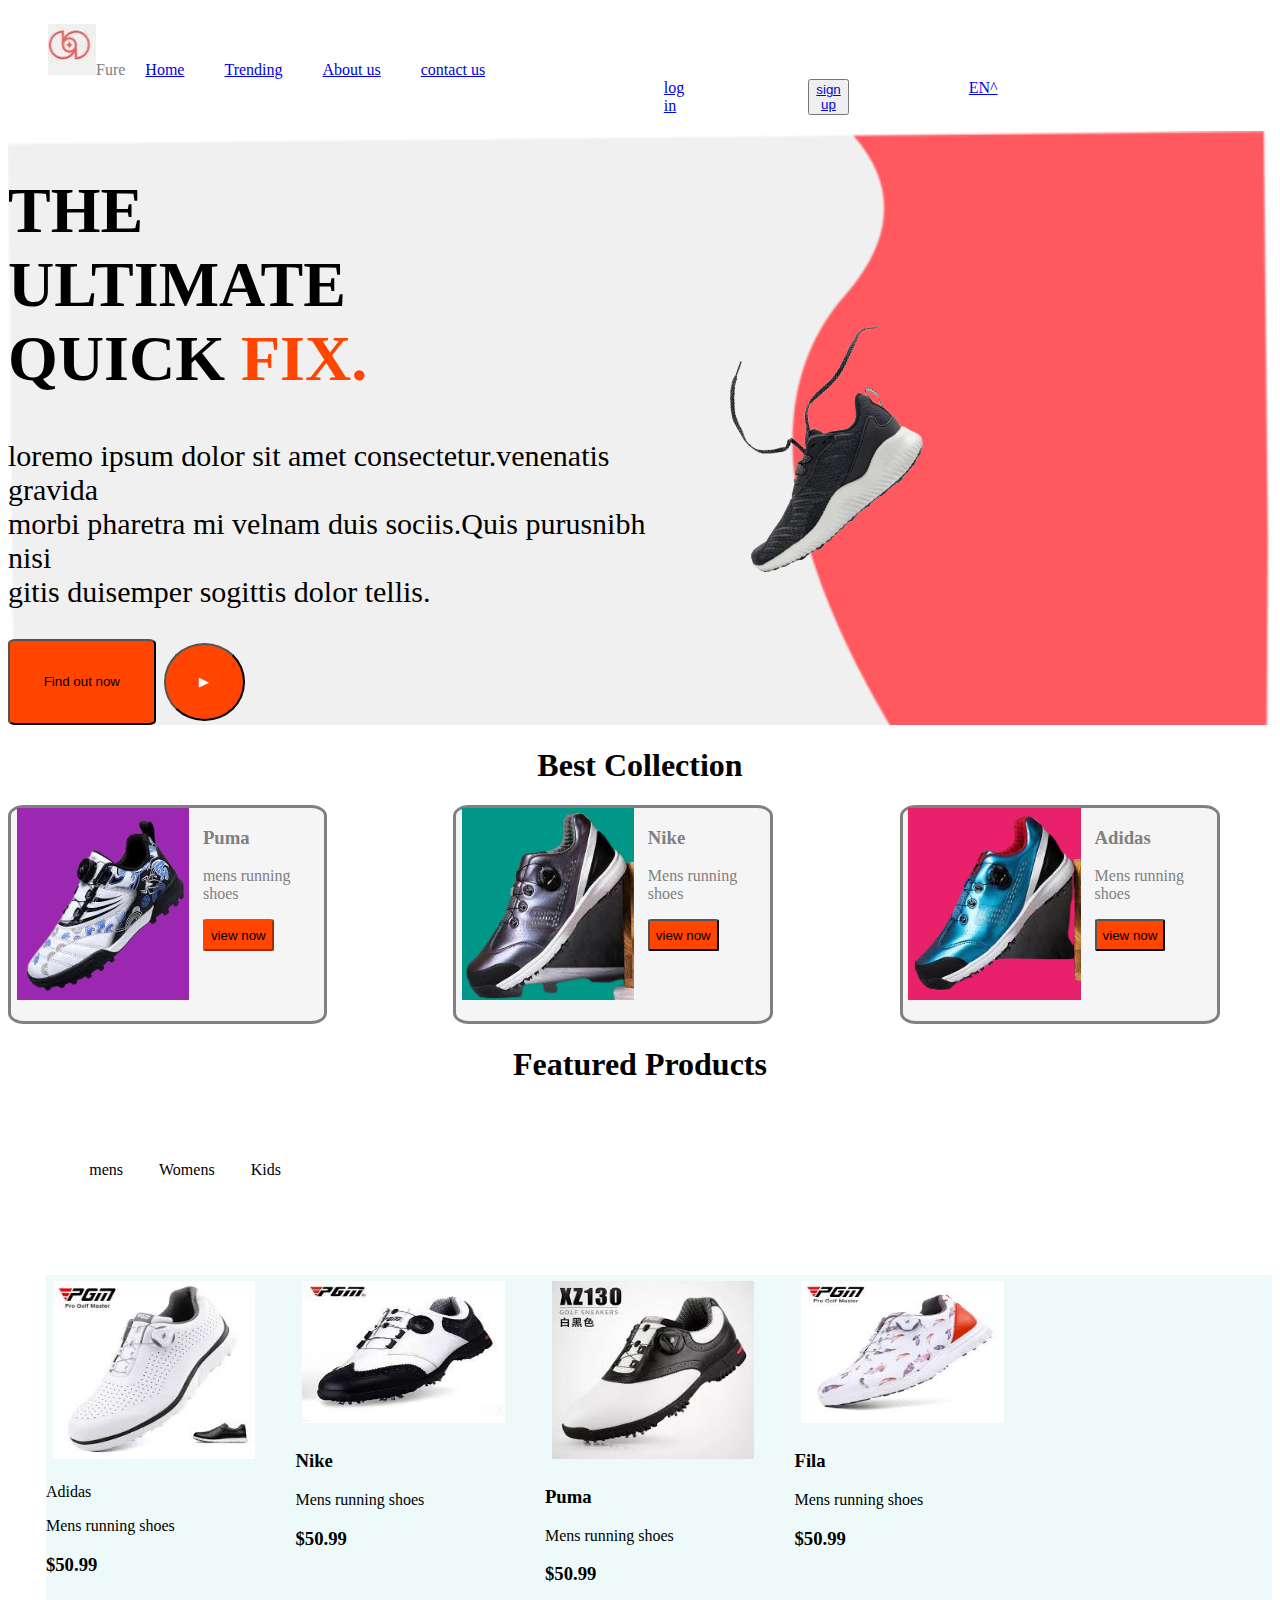
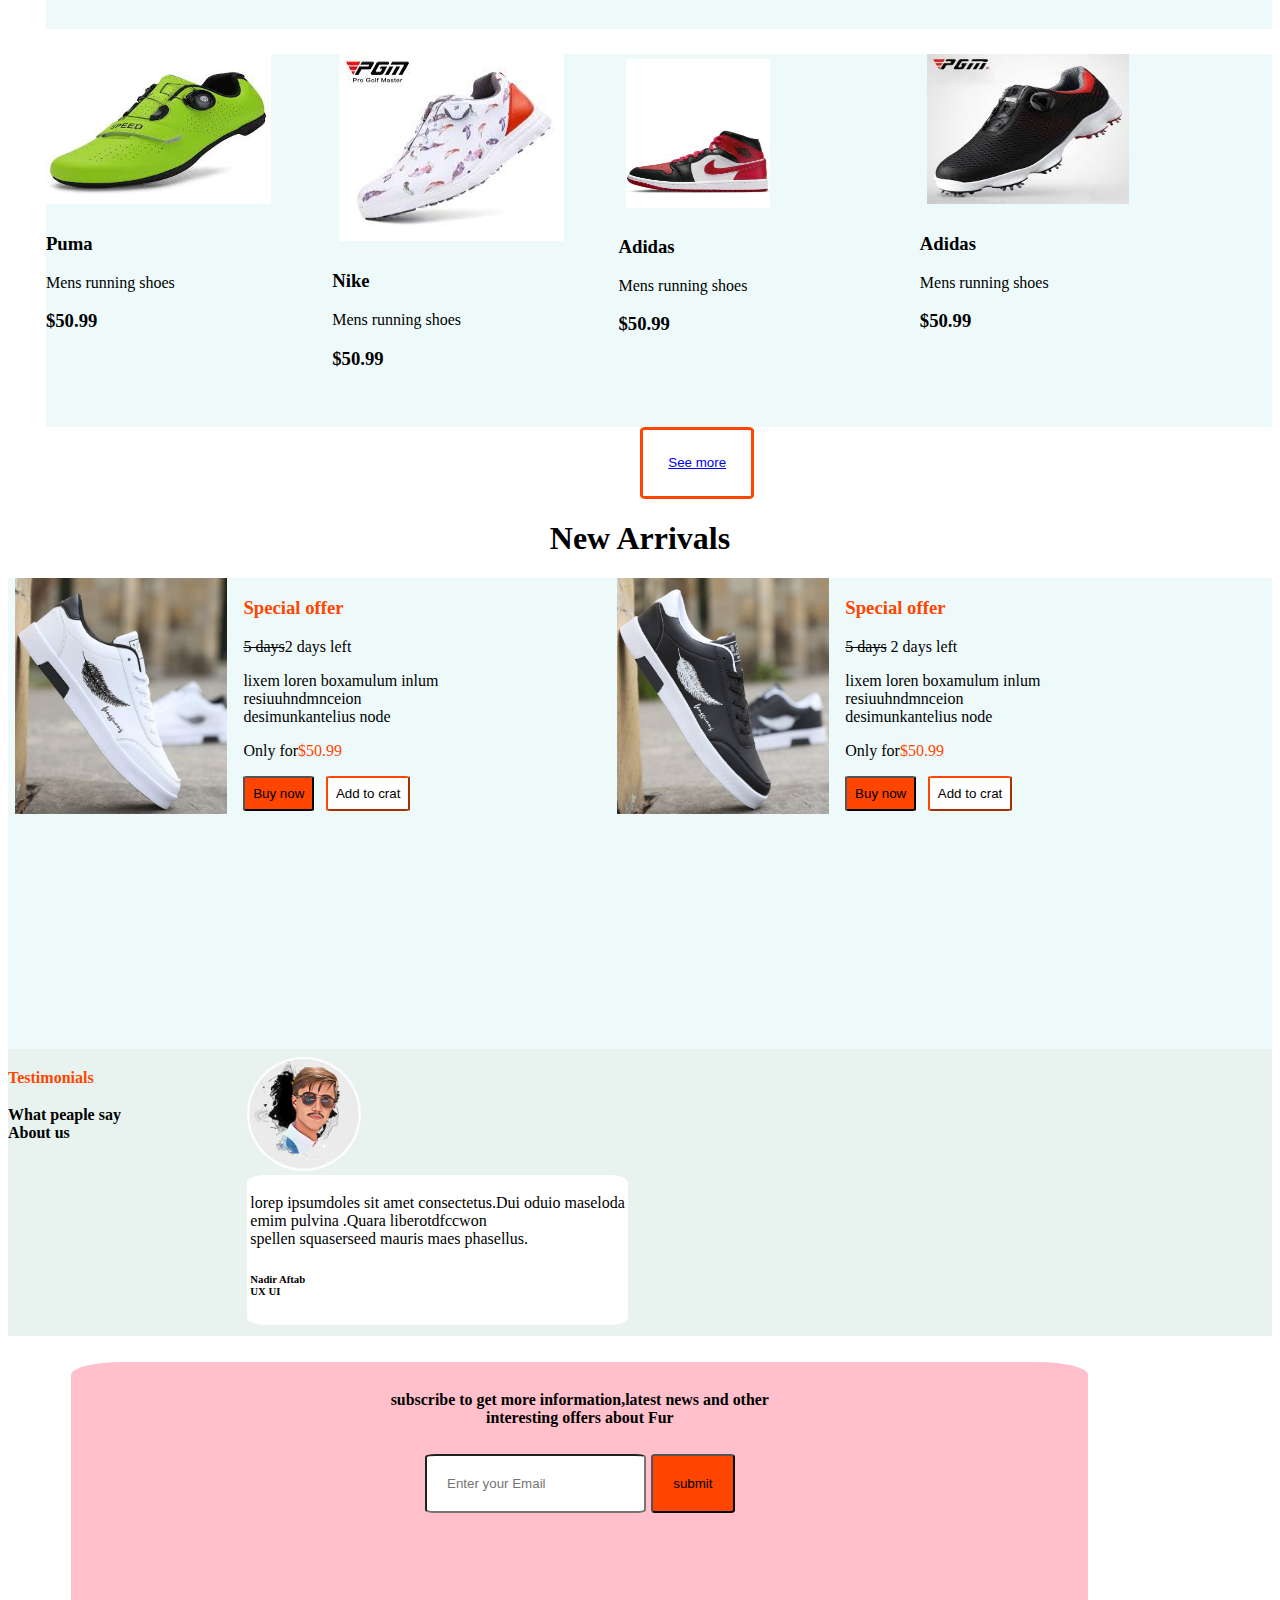
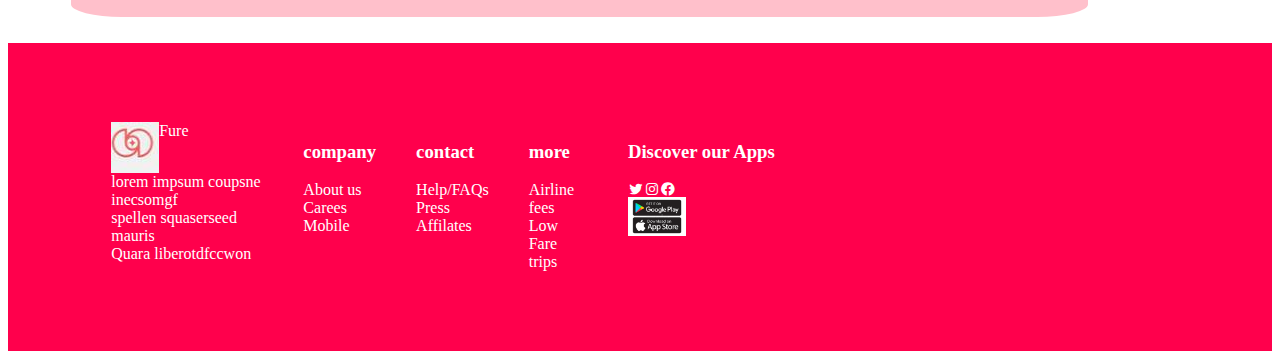
==== commit d609344a: "newpage" ====
--- a/index.html
+++ b/index.html
@@ -21,19 +21,18 @@
         <ul>
             <div class="xx">
                 <li><img src="images/fur logo.jpeg" alt="">Fure</li>&nbsp;&nbsp;&nbsp;&nbsp;
-            <li class="nav2">Home</li>&nbsp;&nbsp;&nbsp;&nbsp;
-            <li><a href="mens.html">Trending</a></li>&nbsp;&nbsp;&nbsp;&nbsp;
-            <li><a href="vision.html">About us</a></li>&nbsp;&nbsp;&nbsp;
-            <li>Contact us</li>&nbsp;&nbsp;&nbsp;&nbsp;&nbsp;
+            <li class="nav2"><a href="index.html">Home</a></li>&nbsp;&nbsp;&nbsp;&nbsp;&nbsp;&nbsp;&nbsp;&nbsp;&nbsp;
+            <li><a href="mens.html">Trending</a></li>&nbsp;&nbsp;&nbsp;&nbsp;&nbsp;&nbsp;&nbsp;&nbsp;&nbsp;
+            <li><a href="vision.html">About us</a></li>&nbsp;&nbsp;&nbsp;&nbsp;&nbsp;&nbsp;&nbsp;&nbsp;&nbsp;
+                     <li><a href="forms.html">contact us</a></li>&nbsp;&nbsp;&nbsp;&nbsp;&nbsp;&nbsp;&nbsp;&nbsp;&nbsp;&nbsp;&nbsp;&nbsp;&nbsp;&nbsp;&nbsp;&nbsp;&nbsp;&nbsp;&nbsp;
             </div>
     
             <div class="xxx">
-                <li>log in</li>
+                <li><a href="index.html">log in</a></li>&nbsp;&nbsp;&nbsp;&nbsp;&nbsp;&nbsp;&nbsp;&nbsp;&nbsp;&nbsp;&nbsp;&nbsp;&nbsp;&nbsp;&nbsp;
             
-            <button>sign up</button>
-
-
-            <li>EN^</li>
+            <button><a href="mens.html">sign up</a></button>&nbsp;&nbsp;&nbsp;&nbsp;&nbsp;&nbsp;&nbsp;&nbsp;&nbsp;&nbsp;&nbsp;&nbsp;&nbsp;&nbsp;
+
+            <li><a href="forms.html">EN^</a></li>
             </div>
         </ul>
     </nav>
--- a/styles.css
+++ b/styles.css
@@ -824,9 +824,7 @@
 } 
 
 
- @media only screen and(max-width:800px){
-  
-}
+
 .forms{
     margin-left: 30%;
 }
@@ -863,7 +861,81 @@
     border-radius: 2%;
     padding-bottom: 10%;
 }
-    
+ .fm1{
+    text-align: left;
+    margin-left: 20%;
+    padding-bottom: 3%;
+    
+ } 
+ .ff1{
+    padding: 1.3%;
+     width: 40%; 
+    text-align: left;
+    border-radius: 2%;
+
+ }  
+ .ff2{
+    padding: 1.3%;
+    width: 40%;
+    text-align: left;
+    border-radius: 5%;
+
+ } 
+ .ff3{
+    padding: 1.3%;
+    width: 40%;
+    text-align: left;
+    border-radius: 5%;
+
+ } 
+ .ff4{
+    padding: 1.3%;
+    width: 40%;
+    text-align: left;
+    border-radius: 5%;
+
+ } 
+ .ff5{
+    padding: 1.3%;
+    width: 40%;
+    padding-bottom: 15%;
+    text-align: left;
+    border-radius: 5%;
+
+ } 
+ .ff6{
+    background-color:orangered;
+    padding: 1.3%;
+    width: 15%;
+    margin-left: 5%;
+
+ } 
+ 
+ .cone1{
+    margin-left: 50%;
+    width: 2%;
+    height: 1%;
+ }
+ .cone2{
+    margin-left: 50%;
+    width: 2%;
+    height: 1%;
+ }
+ .cone3{
+    margin-left: 50%;
+    width: 2%;
+    height: 1%;
+ }
+ .cone4{
+    margin-left: 50%;
+    width: 2%;
+    height: 1%;
+ }
+ .cone5{
+    margin-left: 50%;
+    width:5%;
+    height: 5%;
+ }
 
    
 
--- a/media.css
+++ b/media.css
@@ -1,45 +1,83 @@
-@media only screen and(max-width:850px) {
+
+@media screen and(max-width:800px){
+
+}
+
+@media (min-width:820px)and (max-width:1000px ){
     .nav3{
-        gap: 1%;
+        gap: 5%;
     }
     .indi{
         width: 5%;
         height: 2%;
     }
     .go{
-        font-size: xx-small;
+        font-size: small;
     }
     .go2{
-        font-size:xx-small;
+        font-size:small;
     }
     .general{
-        max-width: 20%;
-        min-width: fit-content;
         gap: 1%;
         display: grid (2fr);
         font-size: smaller;
+}
+.sole {
+    width: 80%;
+    height: 60%;
+}
+.body{
+    width: 100%;
+    height: 100%;
+}
+.nav3{
+    font-size: larger;
+    overflow: hidden;
+}
+.xx ul li{
+    overflow: hidden;
+        
+}
+.xxx ul li{
+    overflow: hidden;
+}
+}
+
+@media(min-width:500px)and (max-width:770px ){
+    .sole {
+        width: 80%;
+        height: 60%;
     }
-    .g2{
-        display: grid(2fr);
-        max-width: fit-content;
-        min-width: fit-content;
+    .nav3{
         font-size: smaller;
-
+        overflow: hidden;
     }
-    .subscribe{
-        padding: 2%;
-        margin-left: 2%;
+    .xx{
+        overflow: hidden;
     }
-    .sole{
-        width: 20%;
-        height: 10%;
+    .xxx{
+        overflow: hidden;
     }
-    .white{
-        font-size: smaller;
-        float:left;
-    }
-    .insigths{
-        font-size: x-small;
+    
+}
+@media (min-width:770px)and (max-width:1024px ){
+    .one ul li{
+        display: inline-block;
+        grid-template-columns:10px;
     }
 
+    .xx ul li{
+        list-style: none;
+        display: block;
+    
+    }
+}
+@media (min-width:1030px)and (max-width:1200px ){
+    .go2{
+        font-size: larger;
+        gap: 1%;
+        width: 100%;
+        height: 100;
+    }
+    
 }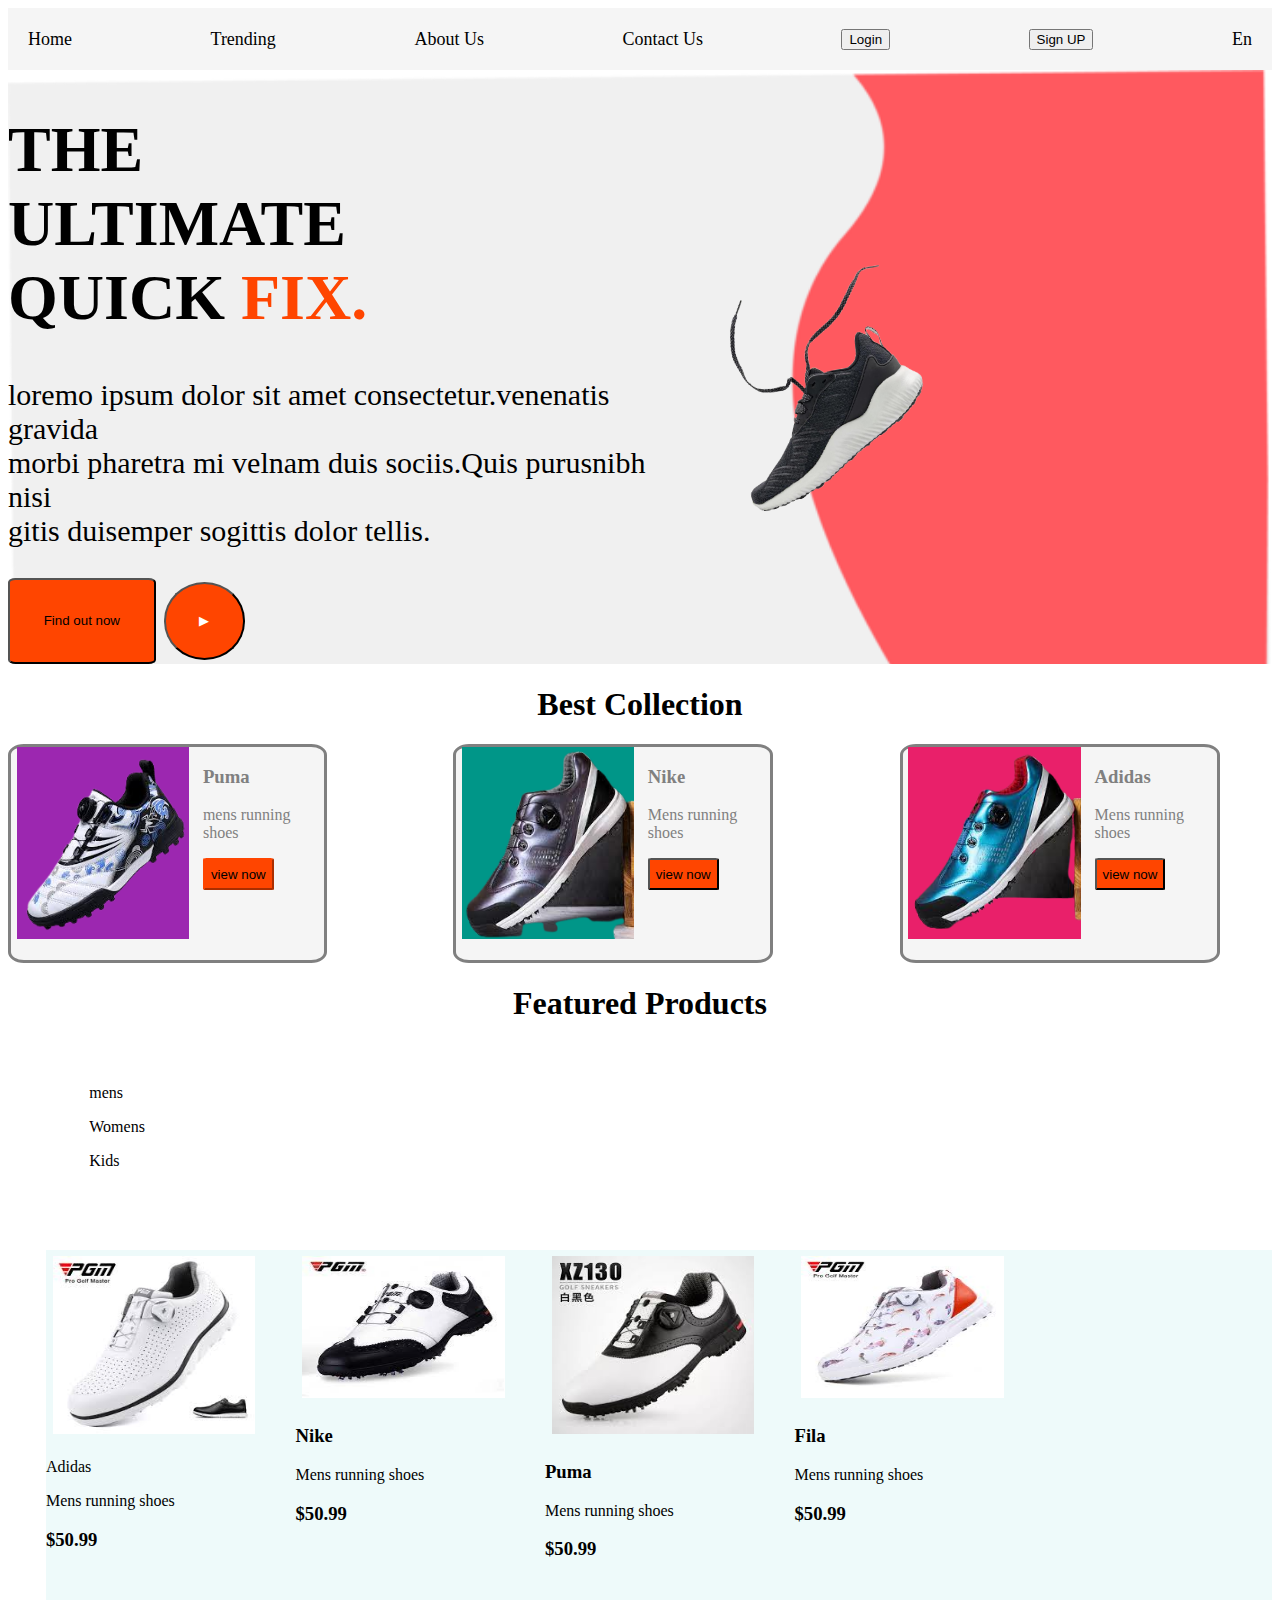
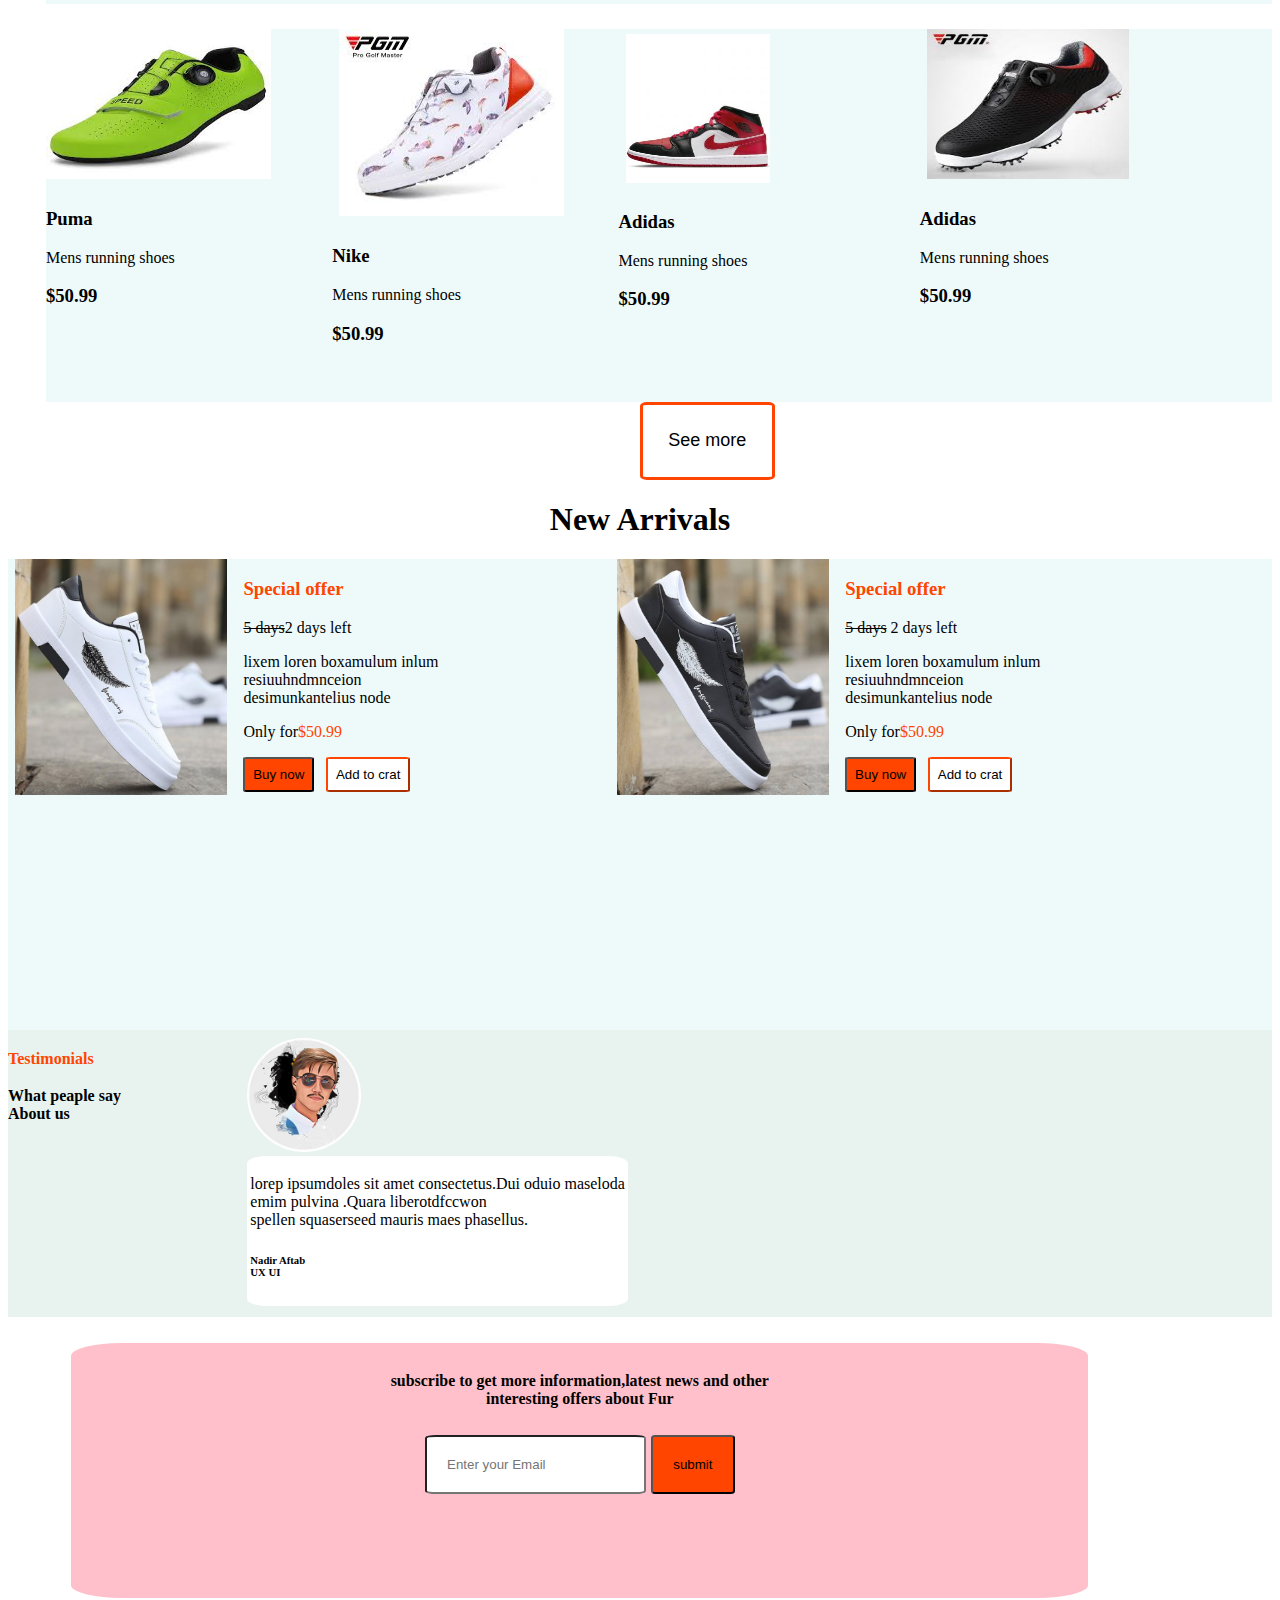
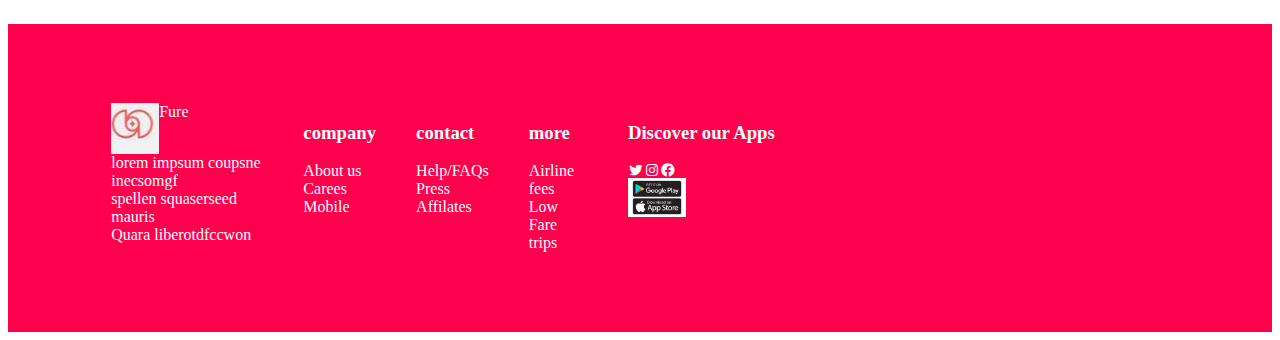
==== commit 198a4b16: "navbar styles" ====
--- a/index.html
+++ b/index.html
@@ -12,31 +12,18 @@
 </head>
 <div class="body">
    <body>
-    
-    
- <div class="show">
-<div class="nav"> 
-    <div class="nav3"> 
-    <nav>
-        <ul>
-            <div class="xx">
-                <li><img src="images/fur logo.jpeg" alt="">Fure</li>&nbsp;&nbsp;&nbsp;&nbsp;
-            <li class="nav2"><a href="index.html">Home</a></li>&nbsp;&nbsp;&nbsp;&nbsp;&nbsp;&nbsp;&nbsp;&nbsp;&nbsp;
-            <li><a href="mens.html">Trending</a></li>&nbsp;&nbsp;&nbsp;&nbsp;&nbsp;&nbsp;&nbsp;&nbsp;&nbsp;
-            <li><a href="vision.html">About us</a></li>&nbsp;&nbsp;&nbsp;&nbsp;&nbsp;&nbsp;&nbsp;&nbsp;&nbsp;
-                     <li><a href="forms.html">contact us</a></li>&nbsp;&nbsp;&nbsp;&nbsp;&nbsp;&nbsp;&nbsp;&nbsp;&nbsp;&nbsp;&nbsp;&nbsp;&nbsp;&nbsp;&nbsp;&nbsp;&nbsp;&nbsp;&nbsp;
-            </div>
-    
-            <div class="xxx">
-                <li><a href="index.html">log in</a></li>&nbsp;&nbsp;&nbsp;&nbsp;&nbsp;&nbsp;&nbsp;&nbsp;&nbsp;&nbsp;&nbsp;&nbsp;&nbsp;&nbsp;&nbsp;
-            
-            <button><a href="mens.html">sign up</a></button>&nbsp;&nbsp;&nbsp;&nbsp;&nbsp;&nbsp;&nbsp;&nbsp;&nbsp;&nbsp;&nbsp;&nbsp;&nbsp;&nbsp;
-
-            <li><a href="forms.html">EN^</a></li>
-            </div>
-        </ul>
-    </nav>
-</div>
+
+<div class="nav">
+    <a href="/index.html">Home</a>
+    <a href="/mens.html">Trending</a>
+    <a href="/vision.html">About Us </a>
+    <a href="/forms.html">Contact Us</a>
+    <a href="/index.html"><button>Login</button></a>
+    <a href="/forms.html"><button>Sign UP</button></a>
+    <a href="index.html">En</a>
+
+</div>
+
 <div class="go2">
     <div class="go">
 <p><h1>THE <br> ULTIMATE <br>QUICK 
--- a/styles.css
+++ b/styles.css
@@ -29,34 +29,30 @@
     height: 13%;
     width: 12%;
 }
-.nav{
-    
-    background-color: white;
-    display: inline-block;
-
-}
-.xx{
-    gap: 1em;
-}
-.nav ul li{
-    display: inline-block;
+.nav {
+    display: flex;
+    justify-content: space-between;
+    align-items: center;
+    background-color:whitesmoke;
+    padding: 20px;
     text-decoration: solid;
     color: black;
-}
-.nav3{
-    display:inline-block;
-    gap: 2%;
-}
-.nav3 ul li{
-    text-decoration: none;
+  }
+  
+   a {
+    color: black;
+    text-decoration: none;
+    font-size: large;
+  }
+  
+   nav button {
+    background-color: white;
     color: grey;
-    font-size: medium;
-    list-style: none;
-    gap: 2em;
-}
-.nav2{
-    color:orangered;
-}
+    padding: 5px 10px;
+    border: none;
+    border-radius: 5px;
+    font-weight: bold;
+  }
 .fix{
     text-decoration: none;
     color: orangered;
@@ -863,8 +859,9 @@
 }
  .fm1{
     text-align: left;
-    margin-left: 20%;
+    /* margin-left: 20%; */
     padding-bottom: 3%;
+    padding-left: 30%;
     
  } 
  .ff1{
@@ -912,27 +909,27 @@
  } 
  
  .cone1{
-    margin-left: 50%;
+    float: right;
     width: 2%;
     height: 1%;
  }
  .cone2{
-    margin-left: 50%;
+    float: right;
     width: 2%;
     height: 1%;
  }
  .cone3{
-    margin-left: 50%;
+    float: right;
     width: 2%;
     height: 1%;
  }
  .cone4{
-    margin-left: 50%;
+    float: right;
     width: 2%;
     height: 1%;
  }
  .cone5{
-    margin-left: 50%;
+    float: right;
     width:5%;
     height: 5%;
  }
--- a/media.css
+++ b/media.css
@@ -47,7 +47,12 @@
     .sole {
         width: 80%;
         height: 60%;
+        display: block;
     }
+    .main3{
+        display: flex;
+    }
+    
     .nav3{
         font-size: smaller;
         overflow: hidden;
